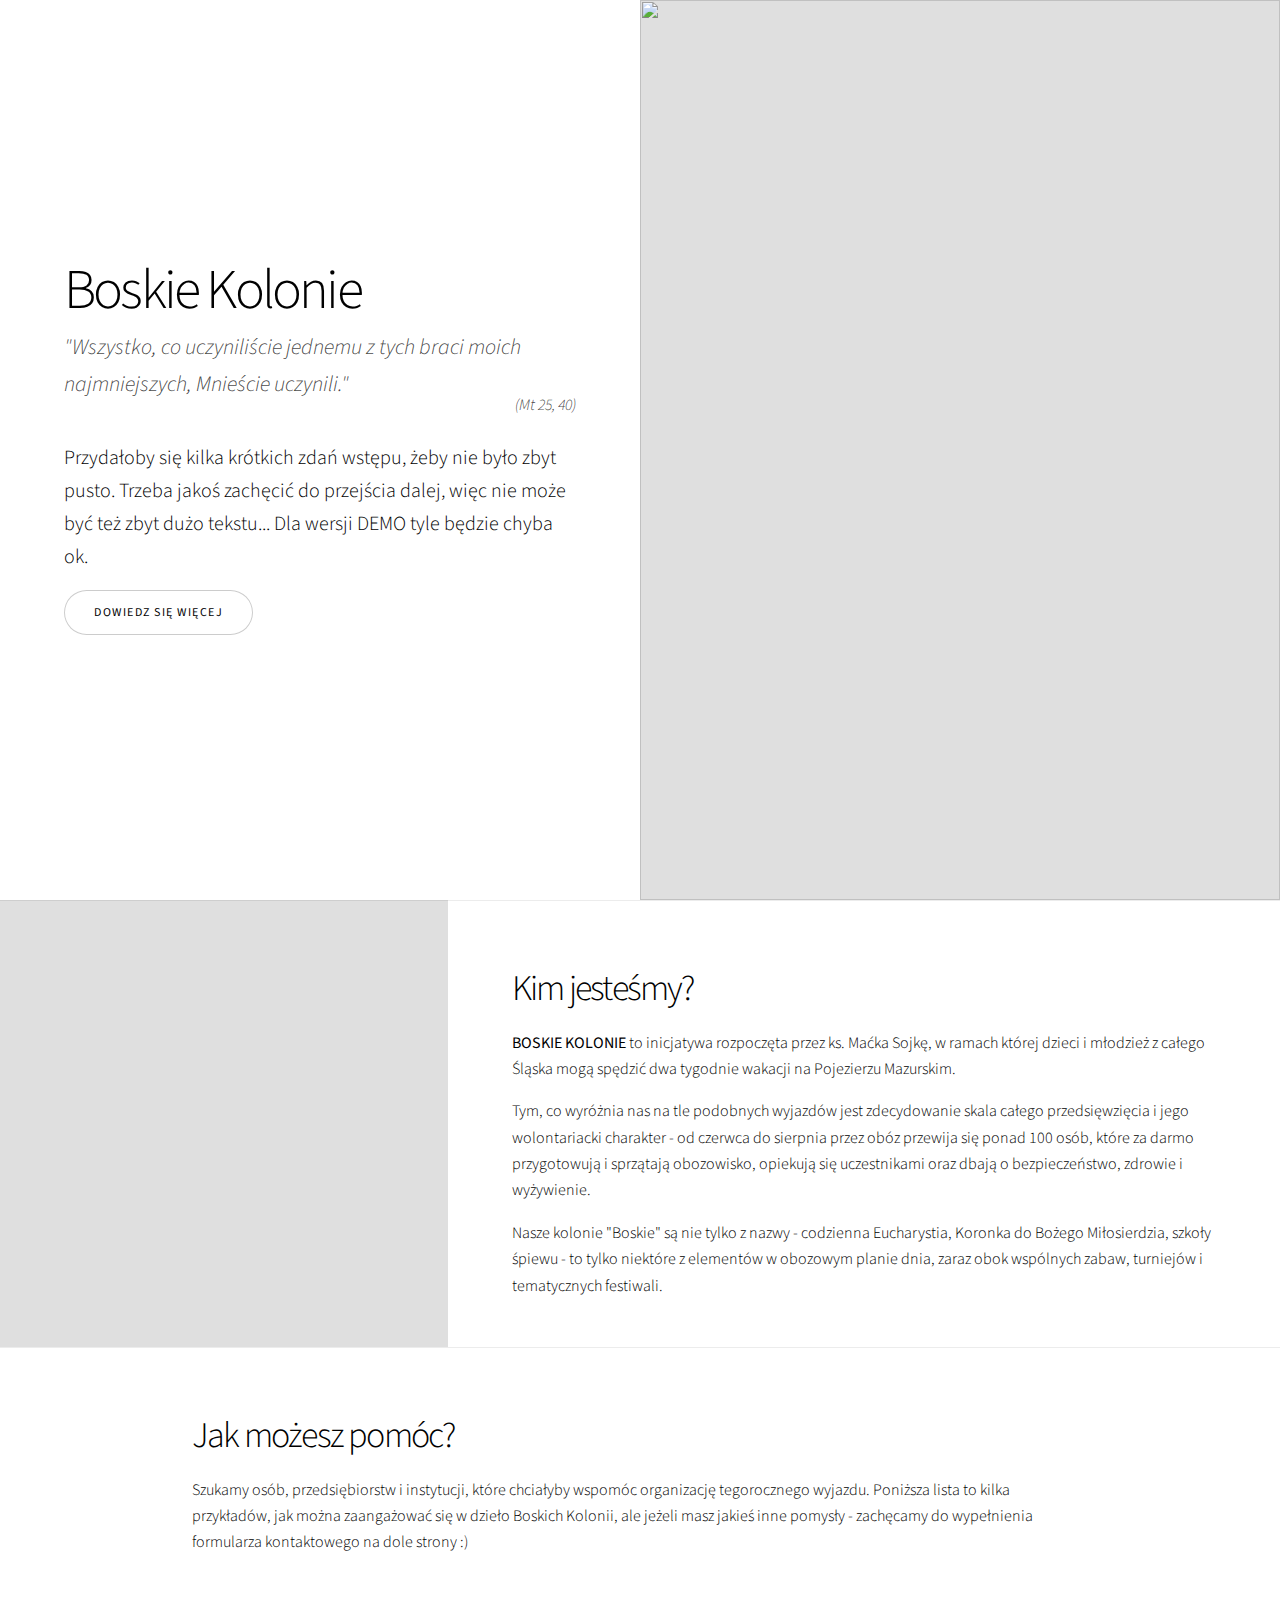
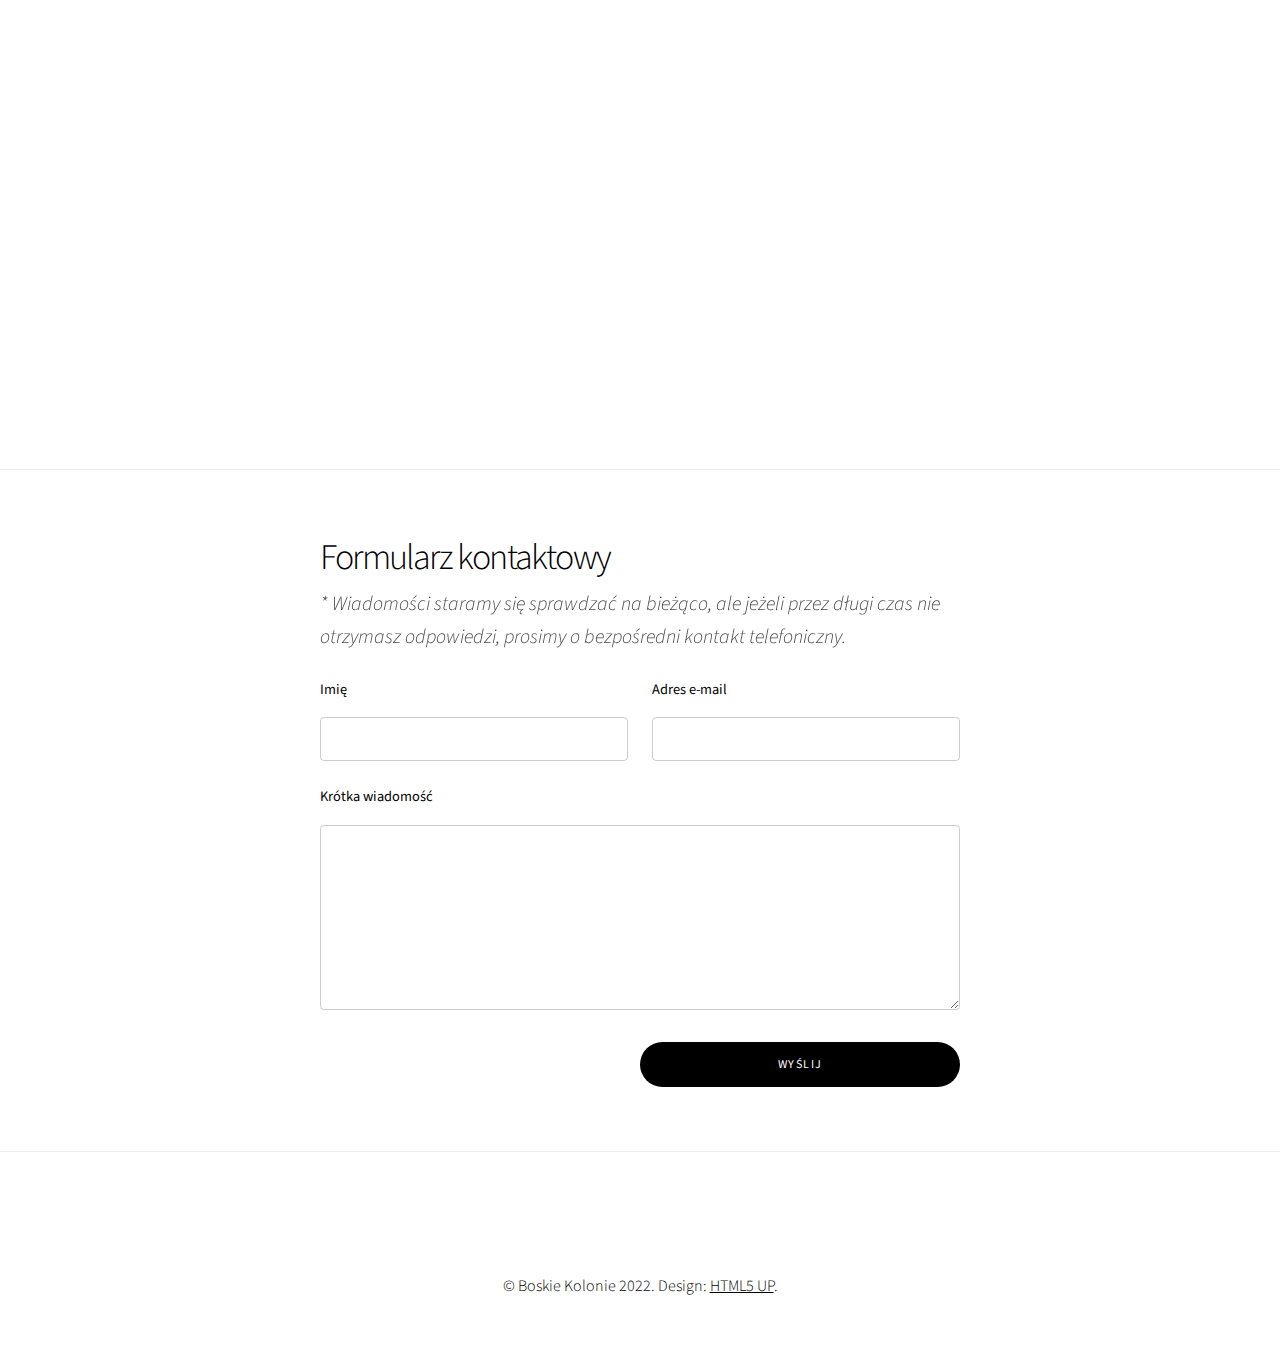
==== index.html @ 28cc8787 "initial commit" ====
<!DOCTYPE HTML>
<!--
	Story by HTML5 UP
	html5up.net | @ajlkn
	Free for personal and commercial use under the CCA 3.0 license (html5up.net/license)
-->
<html>

<head>
	<title>Boskie Kolonie</title>
	<meta charset="utf-8" />
	<meta name="viewport" content="width=device-width, initial-scale=1, user-scalable=no" />
	<link rel="stylesheet" href="assets/css/main.css" />
	<noscript>
		<link rel="stylesheet" href="assets/css/noscript.css" />
	</noscript>
	<script src="https://kit.fontawesome.com/cd68c0956b.js" crossorigin="anonymous"></script>
</head>

<body class="is-preload">

	<!-- Wrapper -->
	<div id="wrapper" class="divided">

		<!-- One -->
		<section
			class="banner style1 orient-left content-align-left image-position-center fullscreen onload-image-fade-in onload-content-fade-right">
			<div class="content">
				<header>
					<h1>Boskie Kolonie</h1>
					<p style="margin-bottom: 0;">"Wszystko, co uczyniliście jednemu z tych braci moich najmniejszych,
						Mnieście uczynili." <br /></p>
					<p style="text-align: right;">(Mt 25, 40)</p>
				</header>
				<p class="major">Przydałoby się kilka krótkich zdań wstępu, żeby nie
					było zbyt pusto. Trzeba jakoś zachęcić do przejścia dalej, więc nie może być też zbyt dużo tekstu...
					Dla wersji DEMO tyle będzie chyba ok.</p>
				<ul class="actions stacked">
					<li><a href="#first" class="button big wide smooth-scroll-middle">Dowiedz się więcej</a></li>
				</ul>
			</div>
			<div class="image">
				<img src="images/raw/DSC_0572.JPG" alt="" />
			</div>
		</section>

		<!-- Two -->
		<section class="spotlight style1 orient-right content-align-left image-position-center onscroll-image-fade-in"
			id="first">
			<div class="content">
				<h2>Kim jesteśmy?</h2>
				<p><b>BOSKIE KOLONIE</b> to inicjatywa rozpoczęta przez ks. Maćka Sojkę,
					w ramach której dzieci i młodzież z całego Śląska mogą spędzić dwa tygodnie wakacji
					na Pojezierzu Mazurskim.</p>
				<p>Tym, co wyróżnia nas na tle podobnych wyjazdów jest zdecydowanie skala całego przedsięwzięcia
					i jego wolontariacki charakter - od czerwca do sierpnia przez obóz przewija się ponad 100
					osób, które za darmo przygotowują i sprzątają obozowisko, opiekują się uczestnikami oraz
					dbają o bezpieczeństwo, zdrowie i wyżywienie.</p>
				<p>Nasze kolonie "Boskie" są nie tylko z nazwy - codzienna Eucharystia, Koronka do Bożego
					Miłosierdzia, szkoły śpiewu - to tylko niektóre z elementów w obozowym planie dnia, zaraz
					obok wspólnych zabaw, turniejów i tematycznych festiwali.</p>
			</div>
			<div class="image">
				<img src="images/raw/DSC_0967.JPG" alt="" />
			</div>
		</section>

		<!-- Six -->
		<section class="wrapper style1 align-left">
			<div class="inner">
				<h2>Jak możesz pomóc?</h2>
				<p>Szukamy osób, przedsiębiorstw i instytucji, które chciałyby wspomóc organizację tegorocznego
					wyjazdu. Poniższa lista to kilka przykładów, jak można zaangażować się w dzieło Boskich
					Kolonii, ale jeżeli masz jakieś inne pomysły - zachęcamy do wypełnienia formularza
					kontaktowego na dole strony :)</p>
				<div class="items style3 medium onscroll-fade-in align-center">
					<section>
						<span class="icon solid style2 major solid fa-users"></span>
						<a href="./kadra.html">
							<h3>Opieka nad grupą</h3>
						</a>
						<p>Osoby z uprawnieniami wychowawcy kolonijnego i wolontariusze do pomocy.</p>
					</section>
					<section>
						<span class="icon solid style2 major fa-person-swimming"></span>
						<h3>Kadra wodna</h3>
						<p>Ratownicy wodni i osoby z patentem sternika.</p>
					</section>
					<section>
						<span class="icon solid style2 major fa-faucet"></span>
						<h3>Przygotowanie obozu</h3>
						<p>Rozbijanie i zwijanie obozowiska, pomoc podczas trwania turnusu (opał, naprawy instalacji,
							technikalia)</p>
					</section>
					<section>
						<span class="icon solid style2 major fa-handshake-angle"></span>
						<h3>Sponsorzy</h3>
						<p>Transport, wyżywienie, odzież, materace, łóżka polowe, sprzęt sportowy i medyczny, gry
							planszowe.</p>
					</section>
					<section>
						<span class="icon solid style2 major fa-cross"></span>
						<h3>Wsparcie modlitewne</h3>
						<p>Boskie Kolonie nie mogłyby się udać bez wsparcia tych, którzy życzą nam dobrze. Dziękujemy za pamięć w modlitwie :)
						</p>
					</section>
				</div>
			</div>
		</section>

		<!-- Five -->
		<section class="wrapper style1 align-left">
			<!-- Gallery -->
			<div class="gallery lightbox style2 small onscroll-fade-in">
				<article>
					<a href="images/gallery/fulls/02.jpg" class="image">
						<img src="images/gallery/thumbs/02.jpg" alt="" />
					</a>
					<div class="caption">
						<h3>Feugiat Lorem</h3>
						<p>Lorem ipsum dolor amet, consectetur magna etiam elit. Etiam sed ultrices.</p>
					</div>
				</article>
				<article>
					<a href="images/gallery/fulls/03.jpg" class="image">
						<img src="images/gallery/thumbs/03.jpg" alt="" />
					</a>
					<div class="caption">
						<h3>Magna Amet</h3>
						<p>Lorem ipsum dolor amet, consectetur magna etiam elit. Etiam sed ultrices.</p>
					</div>
				</article>
				<article>
					<a href="images/gallery/fulls/04.jpg" class="image">
						<img src="images/gallery/thumbs/04.jpg" alt="" />
					</a>
					<div class="caption">
						<h3>Sed Tempus</h3>
						<p>Lorem ipsum dolor amet, consectetur magna etiam elit. Etiam sed ultrices.</p>
					</div>
				</article>
				<article>
					<a href="images/gallery/fulls/05.jpg" class="image">
						<img src="images/gallery/thumbs/05.jpg" alt="" />
					</a>
					<div class="caption">
						<h3>Ultrices Magna</h3>
						<p>Lorem ipsum dolor amet, consectetur magna etiam elit. Etiam sed ultrices.</p>
					</div>
				</article>
				<article>
					<a href="images/gallery/fulls/06.jpg" class="image">
						<img src="images/gallery/thumbs/06.jpg" alt="" />
					</a>
					<div class="caption">
						<h3>Sed Tempus</h3>
						<p>Lorem ipsum dolor amet, consectetur magna etiam elit. Etiam sed ultrices.</p>
					</div>
				</article>
				<article>
					<a href="images/gallery/fulls/07.jpg" class="image">
						<img src="images/gallery/thumbs/07.jpg" alt="" />
					</a>
					<div class="caption">
						<h3>Ipsum Lorem</h3>
						<p>Lorem ipsum dolor amet, consectetur magna etiam elit. Etiam sed ultrices.</p>
					</div>
				</article>
				<article>
					<a href="images/gallery/fulls/08.jpg" class="image">
						<img src="images/gallery/thumbs/08.jpg" alt="" />
					</a>
					<div class="caption">
						<h3>Magna Risus</h3>
						<p>Lorem ipsum dolor amet, consectetur magna etiam elit. Etiam sed ultrices.</p>
					</div>
				</article>
			</div>

		</section>

		<!-- Seven -->
		<section class="wrapper style1 align-left">
			<div class="inner medium">
				<header>
				<h2>Formularz kontaktowy</h2>
				<p>* Wiadomości staramy się sprawdzać na bieżąco, ale jeżeli przez długi czas nie otrzymasz odpowiedzi, prosimy o bezpośredni kontakt telefoniczny.</p>
			</header>
				<form method="post" action="#">
					<div class="fields">
						<div class="field half">
							<label for="name">Imię</label>
							<input type="text" name="name" id="name" value="" />
						</div>
						<div class="field half">
							<label for="email">Adres e-mail</label>
							<input type="email" name="email" id="email" value="" />
						</div>
						<div class="field">
							<label for="message">Krótka wiadomość</label>
							<textarea name="message" id="message" rows="6"></textarea>
						</div>
					</div>
					<ul class="actions stacked align-right">
						<li><input class="button primary fit" type="submit" name="submit" id="submit" value="Wyślij" /></li>
					</ul>
				</form>

			</div>
		</section>

		<!-- Footer -->
		<footer class="wrapper style1 align-center">
			<div class="inner">
				<ul class="icons">
					<li><a href="#" class="icon brands style2 fa-twitter"><span class="label">Twitter</span></a></li>
					<li><a href="#" class="icon brands style2 fa-facebook-f"><span class="label">Facebook</span></a>
					</li>
					<li><a href="#" class="icon brands style2 fa-instagram"><span class="label">Instagram</span></a>
					</li>
					<li><a href="#" class="icon brands style2 fa-linkedin-in"><span class="label">LinkedIn</span></a>
					</li>
					<li><a href="#" class="icon style2 fa-envelope"><span class="label">Email</span></a></li>
				</ul>
				<p>&copy; Boskie Kolonie 2022. Design: <a href="https://html5up.net">HTML5 UP</a>.</p>
			</div>
		</footer>

	</div>

	<!-- Scripts -->
	<script src="assets/js/jquery.min.js"></script>
	<script src="assets/js/jquery.scrollex.min.js"></script>
	<script src="assets/js/jquery.scrolly.min.js"></script>
	<script src="assets/js/browser.min.js"></script>
	<script src="assets/js/breakpoints.min.js"></script>
	<script src="assets/js/util.js"></script>
	<script src="assets/js/main.js"></script>

</body>

</html>
---- assets/css/main.css ----
@import url("https://fonts.googleapis.com/css?family=Source+Sans+Pro:300,300i,400,400i");

/*
	Story by HTML5 UP
	html5up.net | @ajlkn
	Free for personal and commercial use under the CCA 3.0 license (html5up.net/license)
*/

html, body, div, span, applet, object,
iframe, h1, h2, h3, h4, h5, h6, p, blockquote,
pre, a, abbr, acronym, address, big, cite,
code, del, dfn, em, img, ins, kbd, q, s, samp,
small, strike, strong, sub, sup, tt, var, b,
u, i, center, dl, dt, dd, ol, ul, li, fieldset,
form, label, legend, table, caption, tbody,
tfoot, thead, tr, th, td, article, aside,
canvas, details, embed, figure, figcaption,
footer, header, hgroup, menu, nav, output, ruby,
section, summary, time, mark, audio, video {
	margin: 0;
	padding: 0;
	border: 0;
	font-size: 100%;
	font: inherit;
	vertical-align: baseline;}

article, aside, details, figcaption, figure,
footer, header, hgroup, menu, nav, section {
	display: block;}

body {
	line-height: 1;
}

ol, ul {
	list-style: none;
}

blockquote, q {
	quotes: none;
}

	blockquote:before, blockquote:after, q:before, q:after {
		content: '';
		content: none;
	}

table {
	border-collapse: collapse;
	border-spacing: 0;
}

body {
	-webkit-text-size-adjust: none;
}

mark {
	background-color: transparent;
	color: inherit;
}

input::-moz-focus-inner {
	border: 0;
	padding: 0;
}

input, select, textarea {
	-moz-appearance: none;
	-webkit-appearance: none;
	-ms-appearance: none;
	appearance: none;
}

/* Basic */

	@-ms-viewport {
		width: device-width;
	}

	body {
		-ms-overflow-style: scrollbar;
	}

	@media screen and (max-width: 480px) {

		html, body {
			min-width: 320px;
		}

	}

	html {
		box-sizing: border-box;
	}

	*, *:before, *:after {
		box-sizing: inherit;
	}

	body {
		background: #ffffff;
	}

		body.is-preload *, body.is-preload *:before, body.is-preload *:after {
			-moz-animation: none !important;
			-webkit-animation: none !important;
			-ms-animation: none !important;
			animation: none !important;
			-moz-transition: none !important;
			-webkit-transition: none !important;
			-ms-transition: none !important;
			transition: none !important;
		}

/* Type */

	html {
		font-size: 18pt;
	}

		@media screen and (max-width: 1680px) {

			html {
				font-size: 14pt;
			}

		}

		@media screen and (max-width: 1280px) {

			html {
				font-size: 12pt;
			}

		}

		@media screen and (max-width: 736px) {

			html {
				font-size: 11pt;
			}

		}

		@media screen and (max-width: 360px) {

			html {
				font-size: 10pt;
			}

		}

	body {
		background-color: #ffffff;
		color: #000000;
	}

	body, input, select, textarea {
		font-family: "Source Sans Pro", Helvetica, sans-serif;
		font-size: 1rem;
		font-weight: 300;
		line-height: 1.65;
	}

	a {
		-moz-transition: color 0.2s ease-in-out;
		-webkit-transition: color 0.2s ease-in-out;
		-ms-transition: color 0.2s ease-in-out;
		transition: color 0.2s ease-in-out;
		text-decoration: underline;
	}

		a:hover {
			text-decoration: none;
		}

	strong, b {
		font-weight: 400;
	}

	em, i {
		font-style: italic;
	}

	p {
		margin: 0 0 1rem 0;
	}

		p.major {
			font-size: 1.25rem;
		}

	h1, h2, h3, h4, h5, h6 {
		font-weight: 300;
		line-height: 1.375;
		letter-spacing: -0.05em;
		margin: 0 0 1rem 0;
	}

		h1 a, h2 a, h3 a, h4 a, h5 a, h6 a {
			color: inherit;
			text-decoration: none;
		}

	h1 {
		font-size: 3.5rem;
		line-height: 1.2;
	}

	h2 {
		font-size: 2.25rem;
	}

	h3 {
		font-size: 1.5rem;
	}

	h4 {
		font-size: 1.1rem;
	}

	h5 {
		font-size: 0.9rem;
	}

	h6 {
		font-size: 0.7rem;
	}

	sub {
		font-size: 0.8rem;
		position: relative;
		top: 0.5rem;
	}

	sup {
		font-size: 0.8rem;
		position: relative;
		top: -0.5rem;
	}

	blockquote {
		border-left: solid 4px;
		font-style: italic;
		margin: 0 0 2rem 0;
		padding: 0.5rem 0 0.5rem 2rem;
	}

	code {
		border-radius: 4px;
		font-family: "Courier New", monospace;
		font-size: 0.9em;
		margin: 0 0.25rem;
		padding: 0.25rem 0.325rem;
	}

	pre {
		-webkit-overflow-scrolling: touch;
		font-family: "Courier New", monospace;
		font-size: 0.9em;
		margin: 0 0 2rem 0;
	}

		pre code {
			display: block;
			line-height: 1.5;
			padding: 0.75rem 1rem;
			overflow-x: auto;
		}

	hr {
		border: 0;
		border-bottom: solid 1px;
		margin: 2.5rem 0;
	}

		hr.major {
			margin: 3.5rem 0;
		}

	.align-left {
		text-align: left;
	}

	.align-center {
		text-align: center;
	}

	.align-right {
		text-align: right;
	}

	@media screen and (max-width: 736px) {

		p.major {
			font-size: 1.1rem;
		}

		h1 {
			font-size: 2.5rem;
		}

		h2 {
			font-size: 2rem;
		}

		h3 {
			font-size: 1.25rem;
		}

		h4 {
			font-size: 1rem;
		}

	}

	input, select, textarea {
		color: #000000;
	}

	a {
		color: #000000;
	}

		a:hover {
			color: #47D3E5;
		}

	strong, b {
		color: #000000;
	}

	h1, h2, h3, h4, h5, h6 {
		color: #000000;
	}

	blockquote {
		border-left-color: rgba(0, 0, 0, 0.2);
	}

	code {
		background: rgba(0, 0, 0, 0.05);
		border-color: rgba(0, 0, 0, 0.2);
	}

	hr {
		border-bottom-color: rgba(0, 0, 0, 0.2);
	}

/* Row */

	.row {
		display: flex;
		flex-wrap: wrap;
		box-sizing: border-box;
		align-items: stretch;
	}

		.row > * {
			box-sizing: border-box;
		}

		.row.gtr-uniform > * > :last-child {
			margin-bottom: 0;
		}

		.row.aln-left {
			justify-content: flex-start;
		}

		.row.aln-center {
			justify-content: center;
		}

		.row.aln-right {
			justify-content: flex-end;
		}

		.row.aln-top {
			align-items: flex-start;
		}

		.row.aln-middle {
			align-items: center;
		}

		.row.aln-bottom {
			align-items: flex-end;
		}

		.row > .imp {
			order: -1;
		}

		.row > .col-1 {
			width: 8.33333%;
		}

		.row > .off-1 {
			margin-left: 8.33333%;
		}

		.row > .col-2 {
			width: 16.66667%;
		}

		.row > .off-2 {
			margin-left: 16.66667%;
		}

		.row > .col-3 {
			width: 25%;
		}

		.row > .off-3 {
			margin-left: 25%;
		}

		.row > .col-4 {
			width: 33.33333%;
		}

		.row > .off-4 {
			margin-left: 33.33333%;
		}

		.row > .col-5 {
			width: 41.66667%;
		}

		.row > .off-5 {
			margin-left: 41.66667%;
		}

		.row > .col-6 {
			width: 50%;
		}

		.row > .off-6 {
			margin-left: 50%;
		}

		.row > .col-7 {
			width: 58.33333%;
		}

		.row > .off-7 {
			margin-left: 58.33333%;
		}

		.row > .col-8 {
			width: 66.66667%;
		}

		.row > .off-8 {
			margin-left: 66.66667%;
		}

		.row > .col-9 {
			width: 75%;
		}

		.row > .off-9 {
			margin-left: 75%;
		}

		.row > .col-10 {
			width: 83.33333%;
		}

		.row > .off-10 {
			margin-left: 83.33333%;
		}

		.row > .col-11 {
			width: 91.66667%;
		}

		.row > .off-11 {
			margin-left: 91.66667%;
		}

		.row > .col-12 {
			width: 100%;
		}

		.row > .off-12 {
			margin-left: 100%;
		}

		.row.gtr-0 {
			margin-top: 0;
			margin-left: 0rem;
		}

			.row.gtr-0 > * {
				padding: 0 0 0 0rem;
			}

			.row.gtr-0.gtr-uniform {
				margin-top: 0rem;
			}

				.row.gtr-0.gtr-uniform > * {
					padding-top: 0rem;
				}

		.row.gtr-25 {
			margin-top: 0;
			margin-left: -0.5rem;
		}

			.row.gtr-25 > * {
				padding: 0 0 0 0.5rem;
			}

			.row.gtr-25.gtr-uniform {
				margin-top: -0.5rem;
			}

				.row.gtr-25.gtr-uniform > * {
					padding-top: 0.5rem;
				}

		.row.gtr-50 {
			margin-top: 0;
			margin-left: -1rem;
		}

			.row.gtr-50 > * {
				padding: 0 0 0 1rem;
			}

			.row.gtr-50.gtr-uniform {
				margin-top: -1rem;
			}

				.row.gtr-50.gtr-uniform > * {
					padding-top: 1rem;
				}

		.row {
			margin-top: 0;
			margin-left: -2rem;
		}

			.row > * {
				padding: 0 0 0 2rem;
			}

			.row.gtr-uniform {
				margin-top: -2rem;
			}

				.row.gtr-uniform > * {
					padding-top: 2rem;
				}

		.row.gtr-150 {
			margin-top: 0;
			margin-left: -3rem;
		}

			.row.gtr-150 > * {
				padding: 0 0 0 3rem;
			}

			.row.gtr-150.gtr-uniform {
				margin-top: -3rem;
			}

				.row.gtr-150.gtr-uniform > * {
					padding-top: 3rem;
				}

		.row.gtr-200 {
			margin-top: 0;
			margin-left: -4rem;
		}

			.row.gtr-200 > * {
				padding: 0 0 0 4rem;
			}

			.row.gtr-200.gtr-uniform {
				margin-top: -4rem;
			}

				.row.gtr-200.gtr-uniform > * {
					padding-top: 4rem;
				}

		@media screen and (max-width: 1680px) {

			.row {
				display: flex;
				flex-wrap: wrap;
				box-sizing: border-box;
				align-items: stretch;
			}

				.row > * {
					box-sizing: border-box;
				}

				.row.gtr-uniform > * > :last-child {
					margin-bottom: 0;
				}

				.row.aln-left {
					justify-content: flex-start;
				}

				.row.aln-center {
					justify-content: center;
				}

				.row.aln-right {
					justify-content: flex-end;
				}

				.row.aln-top {
					align-items: flex-start;
				}

				.row.aln-middle {
					align-items: center;
				}

				.row.aln-bottom {
					align-items: flex-end;
				}

				.row > .imp-xlarge {
					order: -1;
				}

				.row > .col-1-xlarge {
					width: 8.33333%;
				}

				.row > .off-1-xlarge {
					margin-left: 8.33333%;
				}

				.row > .col-2-xlarge {
					width: 16.66667%;
				}

				.row > .off-2-xlarge {
					margin-left: 16.66667%;
				}

				.row > .col-3-xlarge {
					width: 25%;
				}

				.row > .off-3-xlarge {
					margin-left: 25%;
				}

				.row > .col-4-xlarge {
					width: 33.33333%;
				}

				.row > .off-4-xlarge {
					margin-left: 33.33333%;
				}

				.row > .col-5-xlarge {
					width: 41.66667%;
				}

				.row > .off-5-xlarge {
					margin-left: 41.66667%;
				}

				.row > .col-6-xlarge {
					width: 50%;
				}

				.row > .off-6-xlarge {
					margin-left: 50%;
				}

				.row > .col-7-xlarge {
					width: 58.33333%;
				}

				.row > .off-7-xlarge {
					margin-left: 58.33333%;
				}

				.row > .col-8-xlarge {
					width: 66.66667%;
				}

				.row > .off-8-xlarge {
					margin-left: 66.66667%;
				}

				.row > .col-9-xlarge {
					width: 75%;
				}

				.row > .off-9-xlarge {
					margin-left: 75%;
				}

				.row > .col-10-xlarge {
					width: 83.33333%;
				}

				.row > .off-10-xlarge {
					margin-left: 83.33333%;
				}

				.row > .col-11-xlarge {
					width: 91.66667%;
				}

				.row > .off-11-xlarge {
					margin-left: 91.66667%;
				}

				.row > .col-12-xlarge {
					width: 100%;
				}

				.row > .off-12-xlarge {
					margin-left: 100%;
				}

				.row.gtr-0 {
					margin-top: 0;
					margin-left: 0rem;
				}

					.row.gtr-0 > * {
						padding: 0 0 0 0rem;
					}

					.row.gtr-0.gtr-uniform {
						margin-top: 0rem;
					}

						.row.gtr-0.gtr-uniform > * {
							padding-top: 0rem;
						}

				.row.gtr-25 {
					margin-top: 0;
					margin-left: -0.5rem;
				}

					.row.gtr-25 > * {
						padding: 0 0 0 0.5rem;
					}

					.row.gtr-25.gtr-uniform {
						margin-top: -0.5rem;
					}

						.row.gtr-25.gtr-uniform > * {
							padding-top: 0.5rem;
						}

				.row.gtr-50 {
					margin-top: 0;
					margin-left: -1rem;
				}

					.row.gtr-50 > * {
						padding: 0 0 0 1rem;
					}

					.row.gtr-50.gtr-uniform {
						margin-top: -1rem;
					}

						.row.gtr-50.gtr-uniform > * {
							padding-top: 1rem;
						}

				.row {
					margin-top: 0;
					margin-left: -2rem;
				}

					.row > * {
						padding: 0 0 0 2rem;
					}

					.row.gtr-uniform {
						margin-top: -2rem;
					}

						.row.gtr-uniform > * {
							padding-top: 2rem;
						}

				.row.gtr-150 {
					margin-top: 0;
					margin-left: -3rem;
				}

					.row.gtr-150 > * {
						padding: 0 0 0 3rem;
					}

					.row.gtr-150.gtr-uniform {
						margin-top: -3rem;
					}

						.row.gtr-150.gtr-uniform > * {
							padding-top: 3rem;
						}

				.row.gtr-200 {
					margin-top: 0;
					margin-left: -4rem;
				}

					.row.gtr-200 > * {
						padding: 0 0 0 4rem;
					}

					.row.gtr-200.gtr-uniform {
						margin-top: -4rem;
					}

						.row.gtr-200.gtr-uniform > * {
							padding-top: 4rem;
						}

		}

		@media screen and (max-width: 1280px) {

			.row {
				display: flex;
				flex-wrap: wrap;
				box-sizing: border-box;
				align-items: stretch;
			}

				.row > * {
					box-sizing: border-box;
				}

				.row.gtr-uniform > * > :last-child {
					margin-bottom: 0;
				}

				.row.aln-left {
					justify-content: flex-start;
				}

				.row.aln-center {
					justify-content: center;
				}

				.row.aln-right {
					justify-content: flex-end;
				}

				.row.aln-top {
					align-items: flex-start;
				}

				.row.aln-middle {
					align-items: center;
				}

				.row.aln-bottom {
					align-items: flex-end;
				}

				.row > .imp-large {
					order: -1;
				}

				.row > .col-1-large {
					width: 8.33333%;
				}

				.row > .off-1-large {
					margin-left: 8.33333%;
				}

				.row > .col-2-large {
					width: 16.66667%;
				}

				.row > .off-2-large {
					margin-left: 16.66667%;
				}

				.row > .col-3-large {
					width: 25%;
				}

				.row > .off-3-large {
					margin-left: 25%;
				}

				.row > .col-4-large {
					width: 33.33333%;
				}

				.row > .off-4-large {
					margin-left: 33.33333%;
				}

				.row > .col-5-large {
					width: 41.66667%;
				}

				.row > .off-5-large {
					margin-left: 41.66667%;
				}

				.row > .col-6-large {
					width: 50%;
				}

				.row > .off-6-large {
					margin-left: 50%;
				}

				.row > .col-7-large {
					width: 58.33333%;
				}

				.row > .off-7-large {
					margin-left: 58.33333%;
				}

				.row > .col-8-large {
					width: 66.66667%;
				}

				.row > .off-8-large {
					margin-left: 66.66667%;
				}

				.row > .col-9-large {
					width: 75%;
				}

				.row > .off-9-large {
					margin-left: 75%;
				}

				.row > .col-10-large {
					width: 83.33333%;
				}

				.row > .off-10-large {
					margin-left: 83.33333%;
				}

				.row > .col-11-large {
					width: 91.66667%;
				}

				.row > .off-11-large {
					margin-left: 91.66667%;
				}

				.row > .col-12-large {
					width: 100%;
				}

				.row > .off-12-large {
					margin-left: 100%;
				}

				.row.gtr-0 {
					margin-top: 0;
					margin-left: 0rem;
				}

					.row.gtr-0 > * {
						padding: 0 0 0 0rem;
					}

					.row.gtr-0.gtr-uniform {
						margin-top: 0rem;
					}

						.row.gtr-0.gtr-uniform > * {
							padding-top: 0rem;
						}

				.row.gtr-25 {
					margin-top: 0;
					margin-left: -0.5rem;
				}

					.row.gtr-25 > * {
						padding: 0 0 0 0.5rem;
					}

					.row.gtr-25.gtr-uniform {
						margin-top: -0.5rem;
					}

						.row.gtr-25.gtr-uniform > * {
							padding-top: 0.5rem;
						}

				.row.gtr-50 {
					margin-top: 0;
					margin-left: -1rem;
				}

					.row.gtr-50 > * {
						padding: 0 0 0 1rem;
					}

					.row.gtr-50.gtr-uniform {
						margin-top: -1rem;
					}

						.row.gtr-50.gtr-uniform > * {
							padding-top: 1rem;
						}

				.row {
					margin-top: 0;
					margin-left: -2rem;
				}

					.row > * {
						padding: 0 0 0 2rem;
					}

					.row.gtr-uniform {
						margin-top: -2rem;
					}

						.row.gtr-uniform > * {
							padding-top: 2rem;
						}

				.row.gtr-150 {
					margin-top: 0;
					margin-left: -3rem;
				}

					.row.gtr-150 > * {
						padding: 0 0 0 3rem;
					}

					.row.gtr-150.gtr-uniform {
						margin-top: -3rem;
					}

						.row.gtr-150.gtr-uniform > * {
							padding-top: 3rem;
						}

				.row.gtr-200 {
					margin-top: 0;
					margin-left: -4rem;
				}

					.row.gtr-200 > * {
						padding: 0 0 0 4rem;
					}

					.row.gtr-200.gtr-uniform {
						margin-top: -4rem;
					}

						.row.gtr-200.gtr-uniform > * {
							padding-top: 4rem;
						}

		}

		@media screen and (max-width: 980px) {

			.row {
				display: flex;
				flex-wrap: wrap;
				box-sizing: border-box;
				align-items: stretch;
			}

				.row > * {
					box-sizing: border-box;
				}

				.row.gtr-uniform > * > :last-child {
					margin-bottom: 0;
				}

				.row.aln-left {
					justify-content: flex-start;
				}

				.row.aln-center {
					justify-content: center;
				}

				.row.aln-right {
					justify-content: flex-end;
				}

				.row.aln-top {
					align-items: flex-start;
				}

				.row.aln-middle {
					align-items: center;
				}

				.row.aln-bottom {
					align-items: flex-end;
				}

				.row > .imp-medium {
					order: -1;
				}

				.row > .col-1-medium {
					width: 8.33333%;
				}

				.row > .off-1-medium {
					margin-left: 8.33333%;
				}

				.row > .col-2-medium {
					width: 16.66667%;
				}

				.row > .off-2-medium {
					margin-left: 16.66667%;
				}

				.row > .col-3-medium {
					width: 25%;
				}

				.row > .off-3-medium {
					margin-left: 25%;
				}

				.row > .col-4-medium {
					width: 33.33333%;
				}

				.row > .off-4-medium {
					margin-left: 33.33333%;
				}

				.row > .col-5-medium {
					width: 41.66667%;
				}

				.row > .off-5-medium {
					margin-left: 41.66667%;
				}

				.row > .col-6-medium {
					width: 50%;
				}

				.row > .off-6-medium {
					margin-left: 50%;
				}

				.row > .col-7-medium {
					width: 58.33333%;
				}

				.row > .off-7-medium {
					margin-left: 58.33333%;
				}

				.row > .col-8-medium {
					width: 66.66667%;
				}

				.row > .off-8-medium {
					margin-left: 66.66667%;
				}

				.row > .col-9-medium {
					width: 75%;
				}

				.row > .off-9-medium {
					margin-left: 75%;
				}

				.row > .col-10-medium {
					width: 83.33333%;
				}

				.row > .off-10-medium {
					margin-left: 83.33333%;
				}

				.row > .col-11-medium {
					width: 91.66667%;
				}

				.row > .off-11-medium {
					margin-left: 91.66667%;
				}

				.row > .col-12-medium {
					width: 100%;
				}

				.row > .off-12-medium {
					margin-left: 100%;
				}

				.row.gtr-0 {
					margin-top: 0;
					margin-left: 0rem;
				}

					.row.gtr-0 > * {
						padding: 0 0 0 0rem;
					}

					.row.gtr-0.gtr-uniform {
						margin-top: 0rem;
					}

						.row.gtr-0.gtr-uniform > * {
							padding-top: 0rem;
						}

				.row.gtr-25 {
					margin-top: 0;
					margin-left: -0.5rem;
				}

					.row.gtr-25 > * {
						padding: 0 0 0 0.5rem;
					}

					.row.gtr-25.gtr-uniform {
						margin-top: -0.5rem;
					}

						.row.gtr-25.gtr-uniform > * {
							padding-top: 0.5rem;
						}

				.row.gtr-50 {
					margin-top: 0;
					margin-left: -1rem;
				}

					.row.gtr-50 > * {
						padding: 0 0 0 1rem;
					}

					.row.gtr-50.gtr-uniform {
						margin-top: -1rem;
					}

						.row.gtr-50.gtr-uniform > * {
							padding-top: 1rem;
						}

				.row {
					margin-top: 0;
					margin-left: -2rem;
				}

					.row > * {
						padding: 0 0 0 2rem;
					}

					.row.gtr-uniform {
						margin-top: -2rem;
					}

						.row.gtr-uniform > * {
							padding-top: 2rem;
						}

				.row.gtr-150 {
					margin-top: 0;
					margin-left: -3rem;
				}

					.row.gtr-150 > * {
						padding: 0 0 0 3rem;
					}

					.row.gtr-150.gtr-uniform {
						margin-top: -3rem;
					}

						.row.gtr-150.gtr-uniform > * {
							padding-top: 3rem;
						}

				.row.gtr-200 {
					margin-top: 0;
					margin-left: -4rem;
				}

					.row.gtr-200 > * {
						padding: 0 0 0 4rem;
					}

					.row.gtr-200.gtr-uniform {
						margin-top: -4rem;
					}

						.row.gtr-200.gtr-uniform > * {
							padding-top: 4rem;
						}

		}

		@media screen and (max-width: 736px) {

			.row {
				display: flex;
				flex-wrap: wrap;
				box-sizing: border-box;
				align-items: stretch;
			}

				.row > * {
					box-sizing: border-box;
				}

				.row.gtr-uniform > * > :last-child {
					margin-bottom: 0;
				}

				.row.aln-left {
					justify-content: flex-start;
				}

				.row.aln-center {
					justify-content: center;
				}

				.row.aln-right {
					justify-content: flex-end;
				}

				.row.aln-top {
					align-items: flex-start;
				}

				.row.aln-middle {
					align-items: center;
				}

				.row.aln-bottom {
					align-items: flex-end;
				}

				.row > .imp-small {
					order: -1;
				}

				.row > .col-1-small {
					width: 8.33333%;
				}

				.row > .off-1-small {
					margin-left: 8.33333%;
				}

				.row > .col-2-small {
					width: 16.66667%;
				}

				.row > .off-2-small {
					margin-left: 16.66667%;
				}

				.row > .col-3-small {
					width: 25%;
				}

				.row > .off-3-small {
					margin-left: 25%;
				}

				.row > .col-4-small {
					width: 33.33333%;
				}

				.row > .off-4-small {
					margin-left: 33.33333%;
				}

				.row > .col-5-small {
					width: 41.66667%;
				}

				.row > .off-5-small {
					margin-left: 41.66667%;
				}

				.row > .col-6-small {
					width: 50%;
				}

				.row > .off-6-small {
					margin-left: 50%;
				}

				.row > .col-7-small {
					width: 58.33333%;
				}

				.row > .off-7-small {
					margin-left: 58.33333%;
				}

				.row > .col-8-small {
					width: 66.66667%;
				}

				.row > .off-8-small {
					margin-left: 66.66667%;
				}

				.row > .col-9-small {
					width: 75%;
				}

				.row > .off-9-small {
					margin-left: 75%;
				}

				.row > .col-10-small {
					width: 83.33333%;
				}

				.row > .off-10-small {
					margin-left: 83.33333%;
				}

				.row > .col-11-small {
					width: 91.66667%;
				}

				.row > .off-11-small {
					margin-left: 91.66667%;
				}

				.row > .col-12-small {
					width: 100%;
				}

				.row > .off-12-small {
					margin-left: 100%;
				}

				.row.gtr-0 {
					margin-top: 0;
					margin-left: 0rem;
				}

					.row.gtr-0 > * {
						padding: 0 0 0 0rem;
					}

					.row.gtr-0.gtr-uniform {
						margin-top: 0rem;
					}

						.row.gtr-0.gtr-uniform > * {
							padding-top: 0rem;
						}

				.row.gtr-25 {
					margin-top: 0;
					margin-left: -0.5rem;
				}

					.row.gtr-25 > * {
						padding: 0 0 0 0.5rem;
					}

					.row.gtr-25.gtr-uniform {
						margin-top: -0.5rem;
					}

						.row.gtr-25.gtr-uniform > * {
							padding-top: 0.5rem;
						}

				.row.gtr-50 {
					margin-top: 0;
					margin-left: -1rem;
				}

					.row.gtr-50 > * {
						padding: 0 0 0 1rem;
					}

					.row.gtr-50.gtr-uniform {
						margin-top: -1rem;
					}

						.row.gtr-50.gtr-uniform > * {
							padding-top: 1rem;
						}

				.row {
					margin-top: 0;
					margin-left: -2rem;
				}

					.row > * {
						padding: 0 0 0 2rem;
					}

					.row.gtr-uniform {
						margin-top: -2rem;
					}

						.row.gtr-uniform > * {
							padding-top: 2rem;
						}

				.row.gtr-150 {
					margin-top: 0;
					margin-left: -3rem;
				}

					.row.gtr-150 > * {
						padding: 0 0 0 3rem;
					}

					.row.gtr-150.gtr-uniform {
						margin-top: -3rem;
					}

						.row.gtr-150.gtr-uniform > * {
							padding-top: 3rem;
						}

				.row.gtr-200 {
					margin-top: 0;
					margin-left: -4rem;
				}

					.row.gtr-200 > * {
						padding: 0 0 0 4rem;
					}

					.row.gtr-200.gtr-uniform {
						margin-top: -4rem;
					}

						.row.gtr-200.gtr-uniform > * {
							padding-top: 4rem;
						}

		}

		@media screen and (max-width: 480px) {

			.row {
				display: flex;
				flex-wrap: wrap;
				box-sizing: border-box;
				align-items: stretch;
			}

				.row > * {
					box-sizing: border-box;
				}

				.row.gtr-uniform > * > :last-child {
					margin-bottom: 0;
				}

				.row.aln-left {
					justify-content: flex-start;
				}

				.row.aln-center {
					justify-content: center;
				}

				.row.aln-right {
					justify-content: flex-end;
				}

				.row.aln-top {
					align-items: flex-start;
				}

				.row.aln-middle {
					align-items: center;
				}

				.row.aln-bottom {
					align-items: flex-end;
				}

				.row > .imp-xsmall {
					order: -1;
				}

				.row > .col-1-xsmall {
					width: 8.33333%;
				}

				.row > .off-1-xsmall {
					margin-left: 8.33333%;
				}

				.row > .col-2-xsmall {
					width: 16.66667%;
				}

				.row > .off-2-xsmall {
					margin-left: 16.66667%;
				}

				.row > .col-3-xsmall {
					width: 25%;
				}

				.row > .off-3-xsmall {
					margin-left: 25%;
				}

				.row > .col-4-xsmall {
					width: 33.33333%;
				}

				.row > .off-4-xsmall {
					margin-left: 33.33333%;
				}

				.row > .col-5-xsmall {
					width: 41.66667%;
				}

				.row > .off-5-xsmall {
					margin-left: 41.66667%;
				}

				.row > .col-6-xsmall {
					width: 50%;
				}

				.row > .off-6-xsmall {
					margin-left: 50%;
				}

				.row > .col-7-xsmall {
					width: 58.33333%;
				}

				.row > .off-7-xsmall {
					margin-left: 58.33333%;
				}

				.row > .col-8-xsmall {
					width: 66.66667%;
				}

				.row > .off-8-xsmall {
					margin-left: 66.66667%;
				}

				.row > .col-9-xsmall {
					width: 75%;
				}

				.row > .off-9-xsmall {
					margin-left: 75%;
				}

				.row > .col-10-xsmall {
					width: 83.33333%;
				}

				.row > .off-10-xsmall {
					margin-left: 83.33333%;
				}

				.row > .col-11-xsmall {
					width: 91.66667%;
				}

				.row > .off-11-xsmall {
					margin-left: 91.66667%;
				}

				.row > .col-12-xsmall {
					width: 100%;
				}

				.row > .off-12-xsmall {
					margin-left: 100%;
				}

				.row.gtr-0 {
					margin-top: 0;
					margin-left: 0rem;
				}

					.row.gtr-0 > * {
						padding: 0 0 0 0rem;
					}

					.row.gtr-0.gtr-uniform {
						margin-top: 0rem;
					}

						.row.gtr-0.gtr-uniform > * {
							padding-top: 0rem;
						}

				.row.gtr-25 {
					margin-top: 0;
					margin-left: -0.5rem;
				}

					.row.gtr-25 > * {
						padding: 0 0 0 0.5rem;
					}

					.row.gtr-25.gtr-uniform {
						margin-top: -0.5rem;
					}

						.row.gtr-25.gtr-uniform > * {
							padding-top: 0.5rem;
						}

				.row.gtr-50 {
					margin-top: 0;
					margin-left: -1rem;
				}

					.row.gtr-50 > * {
						padding: 0 0 0 1rem;
					}

					.row.gtr-50.gtr-uniform {
						margin-top: -1rem;
					}

						.row.gtr-50.gtr-uniform > * {
							padding-top: 1rem;
						}

				.row {
					margin-top: 0;
					margin-left: -2rem;
				}

					.row > * {
						padding: 0 0 0 2rem;
					}

					.row.gtr-uniform {
						margin-top: -2rem;
					}

						.row.gtr-uniform > * {
							padding-top: 2rem;
						}

				.row.gtr-150 {
					margin-top: 0;
					margin-left: -3rem;
				}

					.row.gtr-150 > * {
						padding: 0 0 0 3rem;
					}

					.row.gtr-150.gtr-uniform {
						margin-top: -3rem;
					}

						.row.gtr-150.gtr-uniform > * {
							padding-top: 3rem;
						}

				.row.gtr-200 {
					margin-top: 0;
					margin-left: -4rem;
				}

					.row.gtr-200 > * {
						padding: 0 0 0 4rem;
					}

					.row.gtr-200.gtr-uniform {
						margin-top: -4rem;
					}

						.row.gtr-200.gtr-uniform > * {
							padding-top: 4rem;
						}

		}

		@media screen and (max-width: 360px) {

			.row {
				display: flex;
				flex-wrap: wrap;
				box-sizing: border-box;
				align-items: stretch;
			}

				.row > * {
					box-sizing: border-box;
				}

				.row.gtr-uniform > * > :last-child {
					margin-bottom: 0;
				}

				.row.aln-left {
					justify-content: flex-start;
				}

				.row.aln-center {
					justify-content: center;
				}

				.row.aln-right {
					justify-content: flex-end;
				}

				.row.aln-top {
					align-items: flex-start;
				}

				.row.aln-middle {
					align-items: center;
				}

				.row.aln-bottom {
					align-items: flex-end;
				}

				.row > .imp-xxsmall {
					order: -1;
				}

				.row > .col-1-xxsmall {
					width: 8.33333%;
				}

				.row > .off-1-xxsmall {
					margin-left: 8.33333%;
				}

				.row > .col-2-xxsmall {
					width: 16.66667%;
				}

				.row > .off-2-xxsmall {
					margin-left: 16.66667%;
				}

				.row > .col-3-xxsmall {
					width: 25%;
				}

				.row > .off-3-xxsmall {
					margin-left: 25%;
				}

				.row > .col-4-xxsmall {
					width: 33.33333%;
				}

				.row > .off-4-xxsmall {
					margin-left: 33.33333%;
				}

				.row > .col-5-xxsmall {
					width: 41.66667%;
				}

				.row > .off-5-xxsmall {
					margin-left: 41.66667%;
				}

				.row > .col-6-xxsmall {
					width: 50%;
				}

				.row > .off-6-xxsmall {
					margin-left: 50%;
				}

				.row > .col-7-xxsmall {
					width: 58.33333%;
				}

				.row > .off-7-xxsmall {
					margin-left: 58.33333%;
				}

				.row > .col-8-xxsmall {
					width: 66.66667%;
				}

				.row > .off-8-xxsmall {
					margin-left: 66.66667%;
				}

				.row > .col-9-xxsmall {
					width: 75%;
				}

				.row > .off-9-xxsmall {
					margin-left: 75%;
				}

				.row > .col-10-xxsmall {
					width: 83.33333%;
				}

				.row > .off-10-xxsmall {
					margin-left: 83.33333%;
				}

				.row > .col-11-xxsmall {
					width: 91.66667%;
				}

				.row > .off-11-xxsmall {
					margin-left: 91.66667%;
				}

				.row > .col-12-xxsmall {
					width: 100%;
				}

				.row > .off-12-xxsmall {
					margin-left: 100%;
				}

				.row.gtr-0 {
					margin-top: 0;
					margin-left: 0rem;
				}

					.row.gtr-0 > * {
						padding: 0 0 0 0rem;
					}

					.row.gtr-0.gtr-uniform {
						margin-top: 0rem;
					}

						.row.gtr-0.gtr-uniform > * {
							padding-top: 0rem;
						}

				.row.gtr-25 {
					margin-top: 0;
					margin-left: -0.5rem;
				}

					.row.gtr-25 > * {
						padding: 0 0 0 0.5rem;
					}

					.row.gtr-25.gtr-uniform {
						margin-top: -0.5rem;
					}

						.row.gtr-25.gtr-uniform > * {
							padding-top: 0.5rem;
						}

				.row.gtr-50 {
					margin-top: 0;
					margin-left: -1rem;
				}

					.row.gtr-50 > * {
						padding: 0 0 0 1rem;
					}

					.row.gtr-50.gtr-uniform {
						margin-top: -1rem;
					}

						.row.gtr-50.gtr-uniform > * {
							padding-top: 1rem;
						}

				.row {
					margin-top: 0;
					margin-left: -2rem;
				}

					.row > * {
						padding: 0 0 0 2rem;
					}

					.row.gtr-uniform {
						margin-top: -2rem;
					}

						.row.gtr-uniform > * {
							padding-top: 2rem;
						}

				.row.gtr-150 {
					margin-top: 0;
					margin-left: -3rem;
				}

					.row.gtr-150 > * {
						padding: 0 0 0 3rem;
					}

					.row.gtr-150.gtr-uniform {
						margin-top: -3rem;
					}

						.row.gtr-150.gtr-uniform > * {
							padding-top: 3rem;
						}

				.row.gtr-200 {
					margin-top: 0;
					margin-left: -4rem;
				}

					.row.gtr-200 > * {
						padding: 0 0 0 4rem;
					}

					.row.gtr-200.gtr-uniform {
						margin-top: -4rem;
					}

						.row.gtr-200.gtr-uniform > * {
							padding-top: 4rem;
						}

		}

/* Box */

	.box {
		border-radius: 4px;
		border: solid 1px;
		margin-bottom: 2rem;
		padding: 1.5rem;
	}

		.box > :last-child,
		.box > :last-child > :last-child,
		.box > :last-child > :last-child > :last-child {
			margin-bottom: 0;
		}

		.box.alt {
			border: 0;
			border-radius: 0;
			padding: 0;
		}

	.box {
		border-color: rgba(0, 0, 0, 0.2);
	}

/* Button */

	input[type="submit"],
	input[type="reset"],
	input[type="button"],
	button,
	.button {
		-moz-appearance: none;
		-webkit-appearance: none;
		-ms-appearance: none;
		appearance: none;
		-moz-transition: background-color 0.2s ease-in-out, box-shadow 0.2s ease-in-out, color 0.2s ease-in-out;
		-webkit-transition: background-color 0.2s ease-in-out, box-shadow 0.2s ease-in-out, color 0.2s ease-in-out;
		-ms-transition: background-color 0.2s ease-in-out, box-shadow 0.2s ease-in-out, color 0.2s ease-in-out;
		transition: background-color 0.2s ease-in-out, box-shadow 0.2s ease-in-out, color 0.2s ease-in-out;
		border: 0;
		cursor: pointer;
		display: inline-block;
		font-weight: 400;
		letter-spacing: 0.125em;
		text-align: center;
		text-decoration: none;
		text-transform: uppercase;
		white-space: nowrap;
		font-size: 0.75rem;
		max-width: 20rem;
		height: 3.75em;
		line-height: 3.75em;
		border-radius: 3.75em;
		padding: 0 2.5em;
		text-overflow: ellipsis;
		overflow: hidden;
	}

		input[type="submit"].icon:before,
		input[type="reset"].icon:before,
		input[type="button"].icon:before,
		button.icon:before,
		.button.icon:before {
			margin-right: 0.5rem;
		}

		input[type="submit"].fit,
		input[type="reset"].fit,
		input[type="button"].fit,
		button.fit,
		.button.fit {
			width: 100%;
		}

		input[type="submit"].small,
		input[type="reset"].small,
		input[type="button"].small,
		button.small,
		.button.small {
			font-size: 0.6rem;
			height: 3.325em;
			line-height: 3.325em;
			border-radius: 3.325em;
			padding: 0 2em;
		}

		input[type="submit"].large,
		input[type="reset"].large,
		input[type="button"].large,
		button.large,
		.button.large {
			font-size: 0.8rem;
			height: 4em;
			line-height: 4em;
			border-radius: 4em;
			padding: 0 3em;
		}

		input[type="submit"].wide,
		input[type="reset"].wide,
		input[type="button"].wide,
		button.wide,
		.button.wide {
			min-width: 14em;
		}

		input[type="submit"].disabled, input[type="submit"]:disabled,
		input[type="reset"].disabled,
		input[type="reset"]:disabled,
		input[type="button"].disabled,
		input[type="button"]:disabled,
		button.disabled,
		button:disabled,
		.button.disabled,
		.button:disabled {
			pointer-events: none;
			opacity: 0.25;
		}

	input[type="submit"],
	input[type="reset"],
	input[type="button"],
	button,
	.button {
		background-color: transparent;
		box-shadow: inset 0 0 0 1px rgba(0, 0, 0, 0.2);
		color: #000000 !important;
	}

		input[type="submit"]:hover,
		input[type="reset"]:hover,
		input[type="button"]:hover,
		button:hover,
		.button:hover {
			box-shadow: inset 0 0 0 1px #47D3E5;
			color: #47D3E5 !important;
		}

		input[type="submit"]:active,
		input[type="reset"]:active,
		input[type="button"]:active,
		button:active,
		.button:active {
			background-color: rgba(71, 211, 229, 0.2);
			box-shadow: inset 0 0 0 1px #47D3E5;
			color: #47D3E5 !important;
		}

		input[type="submit"].primary,
		input[type="reset"].primary,
		input[type="button"].primary,
		button.primary,
		.button.primary {
			background-color: #000000;
			box-shadow: none;
			color: #ffffff !important;
		}

			input[type="submit"].primary:hover,
			input[type="reset"].primary:hover,
			input[type="button"].primary:hover,
			button.primary:hover,
			.button.primary:hover {
				background-color: #47D3E5;
			}

			input[type="submit"].primary:active,
			input[type="reset"].primary:active,
			input[type="button"].primary:active,
			button.primary:active,
			.button.primary:active {
				background-color: #1ebdd1;
			}

/* Form */

	form {
		margin: 0 0 2rem 0;
	}

		form > :last-child {
			margin-bottom: 0;
		}

		form > .fields {
			display: -moz-flex;
			display: -webkit-flex;
			display: -ms-flex;
			display: flex;
			-moz-flex-wrap: wrap;
			-webkit-flex-wrap: wrap;
			-ms-flex-wrap: wrap;
			flex-wrap: wrap;
			width: calc(100% + 3rem);
			margin: -1.5rem 0 2rem -1.5rem;
		}

			form > .fields > .field {
				-moz-flex-grow: 0;
				-webkit-flex-grow: 0;
				-ms-flex-grow: 0;
				flex-grow: 0;
				-moz-flex-shrink: 0;
				-webkit-flex-shrink: 0;
				-ms-flex-shrink: 0;
				flex-shrink: 0;
				padding: 1.5rem 0 0 1.5rem;
				width: calc(100% - 1.5rem);
			}

				form > .fields > .field.half {
					width: calc(50% - 0.75rem);
				}

				form > .fields > .field.third {
					width: calc(100%/3 - 0.5rem);
				}

				form > .fields > .field.quarter {
					width: calc(25% - 0.375rem);
				}

		@media screen and (max-width: 480px) {

			form > .fields {
				width: calc(100% + 3rem);
				margin: -1.5rem 0 2rem -1.5rem;
			}

				form > .fields > .field {
					padding: 1.5rem 0 0 1.5rem;
					width: calc(100% - 1.5rem);
				}

					form > .fields > .field.half {
						width: calc(100% - 1.5rem);
					}

					form > .fields > .field.third {
						width: calc(100% - 1.5rem);
					}

					form > .fields > .field.quarter {
						width: calc(100% - 1.5rem);
					}

		}

	label {
		display: block;
		font-size: 0.9rem;
		font-weight: 400;
		margin: 0 0 1rem 0;
	}

	input[type="text"],
	input[type="password"],
	input[type="email"],
	input[type="tel"],
	input[type="search"],
	input[type="url"],
	select,
	textarea {
		-moz-appearance: none;
		-webkit-appearance: none;
		-ms-appearance: none;
		appearance: none;
		background-color: transparent;
		border-radius: 4px;
		border: none;
		border: solid 1px;
		color: inherit;
		display: block;
		outline: 0;
		padding: 0 0.825rem;
		text-decoration: none;
		width: 100%;
	}

		input[type="text"]:invalid,
		input[type="password"]:invalid,
		input[type="email"]:invalid,
		input[type="tel"]:invalid,
		input[type="search"]:invalid,
		input[type="url"]:invalid,
		select:invalid,
		textarea:invalid {
			box-shadow: none;
		}

	select {
		background-size: 1.25rem;
		background-repeat: no-repeat;
		background-position: calc(100% - 1rem) center;
		height: 2.75rem;
		padding-right: 2.75rem;
		text-overflow: ellipsis;
	}

		select:focus::-ms-value {
			background-color: transparent;
		}

		select::-ms-expand {
			display: none;
		}

	input[type="text"],
	input[type="password"],
	input[type="email"],
	input[type="tel"],
	input[type="search"],
	input[type="url"],
	select {
		height: 2.75rem;
	}

	textarea {
		padding: 0.75rem 1rem;
	}

	input[type="checkbox"],
	input[type="radio"] {
		-moz-appearance: none;
		-webkit-appearance: none;
		-ms-appearance: none;
		appearance: none;
		display: block;
		float: left;
		margin-right: -2rem;
		opacity: 0;
		width: 1rem;
		z-index: -1;
	}

		input[type="checkbox"] + label,
		input[type="radio"] + label {
			text-decoration: none;
			-moz-user-select: none;
			-webkit-user-select: none;
			-ms-user-select: none;
			user-select: none;
			cursor: pointer;
			display: inline-block;
			font-size: 1rem;
			font-weight: 300;
			padding-left: 2.4rem;
			padding-right: 0.75rem;
			position: relative;
			margin-bottom: 0;
		}

			input[type="checkbox"] + label:before,
			input[type="radio"] + label:before {
				-moz-osx-font-smoothing: grayscale;
				-webkit-font-smoothing: antialiased;
				display: inline-block;
				font-style: normal;
				font-variant: normal;
				text-rendering: auto;
				line-height: 1;
				text-transform: none !important;
				font-family: 'Font Awesome 5 Free';
				font-weight: 900;
			}

			input[type="checkbox"] + label:before,
			input[type="radio"] + label:before {
				border-radius: 4px;
				border: solid 1px;
				content: '';
				display: inline-block;
				font-size: 0.8rem;
				height: 1.65rem;
				left: 0;
				line-height: 1.65rem;
				position: absolute;
				text-align: center;
				top: 0;
				width: 1.65rem;
			}

		input[type="checkbox"]:checked + label:before,
		input[type="radio"]:checked + label:before {
			content: '\f00c';
		}

	input[type="checkbox"] + label:before {
		border-radius: 4px;
	}

	input[type="radio"] + label:before {
		border-radius: 100%;
	}

	::-webkit-input-placeholder {
		opacity: 1.0;
	}

	:-moz-placeholder {
		opacity: 1.0;
	}

	::-moz-placeholder {
		opacity: 1.0;
	}

	:-ms-input-placeholder {
		opacity: 1.0;
	}

	label {
		color: #000000;
	}

	input[type="text"],
	input[type="password"],
	input[type="email"],
	input[type="tel"],
	input[type="search"],
	input[type="url"],
	select,
	textarea {
		border-color: rgba(0, 0, 0, 0.2);
	}

		input[type="text"]:focus,
		input[type="password"]:focus,
		input[type="email"]:focus,
		input[type="tel"]:focus,
		input[type="search"]:focus,
		input[type="url"]:focus,
		select:focus,
		textarea:focus {
			border-color: #47D3E5;
			box-shadow: 0 0 0 1px #47D3E5;
		}

	select {
		background-image: url("data:image/svg+xml;charset=utf8,%3Csvg xmlns='http://www.w3.org/2000/svg' width='40' height='40' preserveAspectRatio='none' viewBox='0 0 40 40'%3E%3Cpath d='M9.4,12.3l10.4,10.4l10.4-10.4c0.2-0.2,0.5-0.4,0.9-0.4c0.3,0,0.6,0.1,0.9,0.4l3.3,3.3c0.2,0.2,0.4,0.5,0.4,0.9 c0,0.4-0.1,0.6-0.4,0.9L20.7,31.9c-0.2,0.2-0.5,0.4-0.9,0.4c-0.3,0-0.6-0.1-0.9-0.4L4.3,17.3c-0.2-0.2-0.4-0.5-0.4-0.9 c0-0.4,0.1-0.6,0.4-0.9l3.3-3.3c0.2-0.2,0.5-0.4,0.9-0.4S9.1,12.1,9.4,12.3z' fill='rgba(0, 0, 0, 0.2)' /%3E%3C/svg%3E");
	}

		select option {
			color: #000000;
			background: #ffffff;
		}

	input[type="checkbox"] + label,
	input[type="radio"] + label {
		color: #000000;
	}

		input[type="checkbox"] + label:before,
		input[type="radio"] + label:before {
			border-color: rgba(0, 0, 0, 0.2);
		}

	input[type="checkbox"]:checked + label:before,
	input[type="radio"]:checked + label:before {
		background-color: #000000;
		border-color: #000000;
		color: #ffffff;
	}

	input[type="checkbox"]:focus + label:before,
	input[type="radio"]:focus + label:before {
		border-color: #47D3E5;
		box-shadow: 0 0 0 1px #47D3E5;
	}

	::-webkit-input-placeholder {
		color: rgba(0, 0, 0, 0.75) !important;
	}

	:-moz-placeholder {
		color: rgba(0, 0, 0, 0.75) !important;
	}

	::-moz-placeholder {
		color: rgba(0, 0, 0, 0.75) !important;
	}

	:-ms-input-placeholder {
		color: rgba(0, 0, 0, 0.75) !important;
	}

/* Icon */

	.icon {
		text-decoration: none;
		border-bottom: none;
		position: relative;
		text-align: center;
	}

		.icon:before {
			-moz-osx-font-smoothing: grayscale;
			-webkit-font-smoothing: antialiased;
			display: inline-block;
			font-style: normal;
			font-variant: normal;
			text-rendering: auto;
			line-height: 1;
			text-transform: none !important;
			font-family: 'Font Awesome 5 Free';
			font-weight: 400;
		}

		.icon > .label {
			display: none;
		}

		.icon:before {
			line-height: inherit;
		}

		.icon.solid:before {
			font-weight: 900;
		}

		.icon.brands:before {
			font-family: 'Font Awesome 5 Brands';
		}

		.icon.style2:before {
			border-radius: 2.75em;
			display: inline-block;
			height: 2.75em;
			line-height: 2.75em;
			width: 2.75em;
		}

		.icon.major {
			display: block;
			margin: 0 0 1rem 0;
		}

			.icon.major:before {
				font-size: 1.25rem;
			}

	a.icon.style2:before {
		-moz-transition: background-color 0.2s ease-in-out, box-shadow 0.2s ease-in-out, color 0.2s ease-in-out;
		-webkit-transition: background-color 0.2s ease-in-out, box-shadow 0.2s ease-in-out, color 0.2s ease-in-out;
		-ms-transition: background-color 0.2s ease-in-out, box-shadow 0.2s ease-in-out, color 0.2s ease-in-out;
		transition: background-color 0.2s ease-in-out, box-shadow 0.2s ease-in-out, color 0.2s ease-in-out;
	}

	.icon.style2:before {
		box-shadow: inset 0 0 0 1px rgba(0, 0, 0, 0.2);
	}

	a.icon.style2:hover:before {
		box-shadow: inset 0 0 0 1px #47D3E5;
		color: #47D3E5;
	}

	a.icon.style2:active:before {
		background-color: rgba(71, 211, 229, 0.1);
		box-shadow: inset 0 0 0 1px #47D3E5;
		color: #47D3E5;
	}

/* Image */

	.image {
		border: 0;
		border-radius: 4px;
		display: inline-block;
		position: relative;
	}

		.image img {
			display: block;
			border-radius: 4px;
		}

		.image.left, .image.right {
			width: 40%;
			max-width: 10rem;
		}

			.image.left img, .image.right img {
				width: 100%;
			}

		.image.left {
			float: left;
			margin: 0 1.5rem 1rem 0;
			top: 0.25rem;
		}

		.image.right {
			float: right;
			margin: 0 0 1rem 1.5rem;
			top: 0.25rem;
		}

		.image.fit {
			display: block;
			margin: 0 0 2rem 0;
			width: 100%;
		}

			.image.fit img {
				width: 100%;
			}

		.image.main {
			display: block;
			margin: 0 0 3rem 0;
			width: 100%;
		}

			.image.main img {
				width: 100%;
			}

/* List */

	ol {
		list-style: decimal;
		margin: 0 0 2rem 0;
		padding-left: 1.25rem;
	}

		ol li {
			padding-left: 0.25rem;
		}

	ul {
		list-style: disc;
		margin: 0 0 2rem 0;
		padding-left: 1rem;
	}

		ul li {
			padding-left: 0.5rem;
		}

		ul.alt {
			list-style: none;
			padding-left: 0;
		}

			ul.alt li {
				border-top: solid 1px;
				padding: 0.5rem 0;
			}

				ul.alt li:first-child {
					border-top: 0;
					padding-top: 0;
				}

	dl {
		margin: 0 0 2rem 0;
	}

		dl dt {
			display: block;
			font-weight: 400;
			margin: 0 0 1rem 0;
		}

		dl dd {
			margin-left: 2rem;
		}

		dl.style2 dt {
			width: 25%;
			float: left;
		}

		dl.style2 dd {
			width: 70%;
			float: left;
		}

		dl.style2:after {
			content: '';
			display: block;
			clear: both;
		}

	ul.alt li {
		border-top-color: rgba(0, 0, 0, 0.2);
	}

/* Actions */

	ul.actions {
		display: -moz-flex;
		display: -webkit-flex;
		display: -ms-flex;
		display: flex;
		cursor: default;
		list-style: none;
		margin-left: -1rem;
		padding-left: 0;
	}

		ul.actions li {
			padding: 0 0 0 1rem;
			vertical-align: middle;
		}

		ul.actions.special {
			-moz-justify-content: center;
			-webkit-justify-content: center;
			-ms-justify-content: center;
			justify-content: center;
			width: 100%;
			margin-left: 0;
		}

			ul.actions.special li:first-child {
				padding-left: 0;
			}

		ul.actions.stacked {
			-moz-flex-direction: column;
			-webkit-flex-direction: column;
			-ms-flex-direction: column;
			flex-direction: column;
			margin-left: 0;
		}

			ul.actions.stacked li {
				padding: 1.3rem 0 0 0;
			}

				ul.actions.stacked li:first-child {
					padding-top: 0;
				}

		ul.actions.fit {
			width: calc(100% + 1rem);
		}

			ul.actions.fit li {
				-moz-flex-grow: 1;
				-webkit-flex-grow: 1;
				-ms-flex-grow: 1;
				flex-grow: 1;
				-moz-flex-shrink: 1;
				-webkit-flex-shrink: 1;
				-ms-flex-shrink: 1;
				flex-shrink: 1;
				width: 100%;
			}

				ul.actions.fit li > * {
					width: 100%;
				}

			ul.actions.fit.stacked {
				width: 100%;
			}

		@media screen and (max-width: 480px) {

			ul.actions:not(.fixed) {
				-moz-flex-direction: column;
				-webkit-flex-direction: column;
				-ms-flex-direction: column;
				flex-direction: column;
				margin-left: 0;
				width: 100% !important;
			}

				ul.actions:not(.fixed) li {
					-moz-flex-grow: 1;
					-webkit-flex-grow: 1;
					-ms-flex-grow: 1;
					flex-grow: 1;
					-moz-flex-shrink: 1;
					-webkit-flex-shrink: 1;
					-ms-flex-shrink: 1;
					flex-shrink: 1;
					padding: 1rem 0 0 0;
					text-align: center;
					width: 100%;
				}

					ul.actions:not(.fixed) li > * {
						width: 100%;
					}

					ul.actions:not(.fixed) li:first-child {
						padding-top: 0;
					}

					ul.actions:not(.fixed) li input[type="submit"],
					ul.actions:not(.fixed) li input[type="reset"],
					ul.actions:not(.fixed) li input[type="button"],
					ul.actions:not(.fixed) li button,
					ul.actions:not(.fixed) li .button {
						width: 100%;
					}

						ul.actions:not(.fixed) li input[type="submit"].icon:before,
						ul.actions:not(.fixed) li input[type="reset"].icon:before,
						ul.actions:not(.fixed) li input[type="button"].icon:before,
						ul.actions:not(.fixed) li button.icon:before,
						ul.actions:not(.fixed) li .button.icon:before {
							margin-left: -0.5rem;
						}

		}

/* Icons */

	ul.icons {
		cursor: default;
		list-style: none;
		padding-left: 0;
	}

		ul.icons li {
			display: inline-block;
			padding: 0 0.75rem 0 0;
		}

			ul.icons li:last-child {
				padding-right: 0;
			}

/* Section/Article */

	section.special, article.special {
		text-align: center;
	}

	header p {
		position: relative;
		margin: -0.65rem 0 1.5rem 0;
		font-style: italic;
	}

	header h1 + p {
		font-size: 1.375rem;
	}

	header h2 + p {
		font-size: 1.25rem;
	}

	header h3 + p {
		font-size: 1.1rem;
	}

	header h4 + p,
	header h5 + p,
	header h6 + p {
		font-size: 0.9rem;
	}

	header p {
		color: rgba(0, 0, 0, 0.75);
	}

/* Table */

	.table-wrapper {
		-webkit-overflow-scrolling: touch;
		margin: 0 0 2rem 0;
		overflow-x: auto;
	}

		.table-wrapper > table {
			margin-bottom: 0;
		}

	table {
		margin: 0 0 2rem 0;
		width: 100%;
	}

		table tbody tr {
			border: solid 1px;
			border-left: 0;
			border-right: 0;
		}

		table td {
			padding: 0.75rem 0.75rem;
		}

		table th {
			font-size: 0.9rem;
			font-weight: 400;
			padding: 0 0.75rem 0.75rem 0.75rem;
			text-align: left;
		}

		table thead {
			border-bottom: solid 2px;
		}

		table tfoot {
			border-top: solid 2px;
		}

		table.alt {
			border-collapse: separate;
		}

			table.alt tbody tr td {
				border: solid 1px;
				border-left-width: 0;
				border-top-width: 0;
			}

				table.alt tbody tr td:first-child {
					border-left-width: 1px;
				}

			table.alt tbody tr:first-child td {
				border-top-width: 1px;
			}

			table.alt thead {
				border-bottom: 0;
			}

			table.alt tfoot {
				border-top: 0;
			}

		table.fixed {
			table-layout: fixed;
		}

	table tbody tr {
		border-color: rgba(0, 0, 0, 0.2);
	}

		table tbody tr:nth-child(2n + 1) {
			background-color: rgba(0, 0, 0, 0.05);
		}

		table tbody tr.alt {
			background-color: rgba(0, 0, 0, 0.05) !important;
		}

	table th {
		color: #000000;
	}

	table thead {
		border-bottom-color: rgba(0, 0, 0, 0.2);
	}

	table tfoot {
		border-top-color: rgba(0, 0, 0, 0.2);
	}

	table.alt tbody tr td {
		border-color: rgba(0, 0, 0, 0.2);
	}

	table.uniform tbody tr:nth-child(2n + 1) {
		background-color: transparent;
	}

/* Banner (transitions) */

	.banner.onload-content-fade-up .content {
		-moz-transition: opacity 0.75s ease-in-out, -moz-transform 0.75s ease-in-out;
		-webkit-transition: opacity 0.75s ease-in-out, -webkit-transform 0.75s ease-in-out;
		-ms-transition: opacity 0.75s ease-in-out, -ms-transform 0.75s ease-in-out;
		transition: opacity 0.75s ease-in-out, transform 0.75s ease-in-out;
	}

	body.is-preload .banner.onload-content-fade-up .content {
		-moz-transform: translateY(1rem);
		-webkit-transform: translateY(1rem);
		-ms-transform: translateY(1rem);
		transform: translateY(1rem);
		opacity: 0;
	}

	.banner.onload-content-fade-down .content {
		-moz-transition: opacity 0.75s ease-in-out, -moz-transform 0.75s ease-in-out;
		-webkit-transition: opacity 0.75s ease-in-out, -webkit-transform 0.75s ease-in-out;
		-ms-transition: opacity 0.75s ease-in-out, -ms-transform 0.75s ease-in-out;
		transition: opacity 0.75s ease-in-out, transform 0.75s ease-in-out;
	}

	body.is-preload .banner.onload-content-fade-down .content {
		-moz-transform: translateY(-1rem);
		-webkit-transform: translateY(-1rem);
		-ms-transform: translateY(-1rem);
		transform: translateY(-1rem);
		opacity: 0;
	}

	.banner.onload-content-fade-left .content {
		-moz-transition: opacity 0.75s ease-in-out, -moz-transform 0.75s ease-in-out;
		-webkit-transition: opacity 0.75s ease-in-out, -webkit-transform 0.75s ease-in-out;
		-ms-transition: opacity 0.75s ease-in-out, -ms-transform 0.75s ease-in-out;
		transition: opacity 0.75s ease-in-out, transform 0.75s ease-in-out;
	}

	body.is-preload .banner.onload-content-fade-left .content {
		-moz-transform: translateX(1rem);
		-webkit-transform: translateX(1rem);
		-ms-transform: translateX(1rem);
		transform: translateX(1rem);
		opacity: 0;
	}

	.banner.onload-content-fade-right .content {
		-moz-transition: opacity 0.75s ease-in-out, -moz-transform 0.75s ease-in-out;
		-webkit-transition: opacity 0.75s ease-in-out, -webkit-transform 0.75s ease-in-out;
		-ms-transition: opacity 0.75s ease-in-out, -ms-transform 0.75s ease-in-out;
		transition: opacity 0.75s ease-in-out, transform 0.75s ease-in-out;
	}

	body.is-preload .banner.onload-content-fade-right .content {
		-moz-transform: translateX(-1rem);
		-webkit-transform: translateX(-1rem);
		-ms-transform: translateX(-1rem);
		transform: translateX(-1rem);
		opacity: 0;
	}

	.banner.onload-content-fade-in .content {
		-moz-transition: opacity 0.75s ease-in-out;
		-webkit-transition: opacity 0.75s ease-in-out;
		-ms-transition: opacity 0.75s ease-in-out;
		transition: opacity 0.75s ease-in-out;
	}

	body.is-preload .banner.onload-content-fade-in .content {
		opacity: 0;
	}

	.banner.onload-image-fade-up .image {
		-moz-transition: opacity 0.75s ease-in-out, -moz-transform 0.75s ease-in-out;
		-webkit-transition: opacity 0.75s ease-in-out, -webkit-transform 0.75s ease-in-out;
		-ms-transition: opacity 0.75s ease-in-out, -ms-transform 0.75s ease-in-out;
		transition: opacity 0.75s ease-in-out, transform 0.75s ease-in-out;
	}

		.banner.onload-image-fade-up .image img {
			-moz-transition: opacity 0.75s ease-in-out;
			-webkit-transition: opacity 0.75s ease-in-out;
			-ms-transition: opacity 0.75s ease-in-out;
			transition: opacity 0.75s ease-in-out;
			-moz-transition-delay: 0.5625s;
			-webkit-transition-delay: 0.5625s;
			-ms-transition-delay: 0.5625s;
			transition-delay: 0.5625s;
		}

	body.is-preload .banner.onload-image-fade-up .image {
		-moz-transform: translateY(1rem);
		-webkit-transform: translateY(1rem);
		-ms-transform: translateY(1rem);
		transform: translateY(1rem);
		opacity: 0;
	}

		body.is-preload .banner.onload-image-fade-up .image img {
			opacity: 0;
		}

	.banner.onload-image-fade-down .image {
		-moz-transition: opacity 0.75s ease-in-out, -moz-transform 0.75s ease-in-out;
		-webkit-transition: opacity 0.75s ease-in-out, -webkit-transform 0.75s ease-in-out;
		-ms-transition: opacity 0.75s ease-in-out, -ms-transform 0.75s ease-in-out;
		transition: opacity 0.75s ease-in-out, transform 0.75s ease-in-out;
	}

		.banner.onload-image-fade-down .image img {
			-moz-transition: opacity 0.75s ease-in-out;
			-webkit-transition: opacity 0.75s ease-in-out;
			-ms-transition: opacity 0.75s ease-in-out;
			transition: opacity 0.75s ease-in-out;
			-moz-transition-delay: 0.5625s;
			-webkit-transition-delay: 0.5625s;
			-ms-transition-delay: 0.5625s;
			transition-delay: 0.5625s;
		}

	body.is-preload .banner.onload-image-fade-down .image {
		-moz-transform: translateY(-1rem);
		-webkit-transform: translateY(-1rem);
		-ms-transform: translateY(-1rem);
		transform: translateY(-1rem);
		opacity: 0;
	}

		body.is-preload .banner.onload-image-fade-down .image img {
			opacity: 0;
		}

	.banner.onload-image-fade-left .image {
		-moz-transition: opacity 0.75s ease-in-out, -moz-transform 0.75s ease-in-out;
		-webkit-transition: opacity 0.75s ease-in-out, -webkit-transform 0.75s ease-in-out;
		-ms-transition: opacity 0.75s ease-in-out, -ms-transform 0.75s ease-in-out;
		transition: opacity 0.75s ease-in-out, transform 0.75s ease-in-out;
	}

		.banner.onload-image-fade-left .image img {
			-moz-transition: opacity 0.75s ease-in-out;
			-webkit-transition: opacity 0.75s ease-in-out;
			-ms-transition: opacity 0.75s ease-in-out;
			transition: opacity 0.75s ease-in-out;
			-moz-transition-delay: 0.5625s;
			-webkit-transition-delay: 0.5625s;
			-ms-transition-delay: 0.5625s;
			transition-delay: 0.5625s;
		}

	body.is-preload .banner.onload-image-fade-left .image {
		-moz-transform: translateX(1rem);
		-webkit-transform: translateX(1rem);
		-ms-transform: translateX(1rem);
		transform: translateX(1rem);
		opacity: 0;
	}

		body.is-preload .banner.onload-image-fade-left .image img {
			opacity: 0;
		}

	.banner.onload-image-fade-right .image {
		-moz-transition: opacity 0.75s ease-in-out, -moz-transform 0.75s ease-in-out;
		-webkit-transition: opacity 0.75s ease-in-out, -webkit-transform 0.75s ease-in-out;
		-ms-transition: opacity 0.75s ease-in-out, -ms-transform 0.75s ease-in-out;
		transition: opacity 0.75s ease-in-out, transform 0.75s ease-in-out;
	}

		.banner.onload-image-fade-right .image img {
			-moz-transition: opacity 0.75s ease-in-out;
			-webkit-transition: opacity 0.75s ease-in-out;
			-ms-transition: opacity 0.75s ease-in-out;
			transition: opacity 0.75s ease-in-out;
			-moz-transition-delay: 0.5625s;
			-webkit-transition-delay: 0.5625s;
			-ms-transition-delay: 0.5625s;
			transition-delay: 0.5625s;
		}

	body.is-preload .banner.onload-image-fade-right .image {
		-moz-transform: translateX(-1rem);
		-webkit-transform: translateX(-1rem);
		-ms-transform: translateX(-1rem);
		transform: translateX(-1rem);
		opacity: 0;
	}

		body.is-preload .banner.onload-image-fade-right .image img {
			opacity: 0;
		}

	.banner.onload-image-fade-in .image img {
		-moz-transition: opacity 0.75s ease-in-out;
		-webkit-transition: opacity 0.75s ease-in-out;
		-ms-transition: opacity 0.75s ease-in-out;
		transition: opacity 0.75s ease-in-out;
	}

	body.is-preload .banner.onload-image-fade-in .image img {
		opacity: 0;
	}

	.banner.onscroll-content-fade-up .content {
		-moz-transition: opacity 0.75s ease-in-out, -moz-transform 0.75s ease-in-out;
		-webkit-transition: opacity 0.75s ease-in-out, -webkit-transform 0.75s ease-in-out;
		-ms-transition: opacity 0.75s ease-in-out, -ms-transform 0.75s ease-in-out;
		transition: opacity 0.75s ease-in-out, transform 0.75s ease-in-out;
	}

	.banner.onscroll-content-fade-up.is-inactive .content {
		-moz-transform: translateY(1rem);
		-webkit-transform: translateY(1rem);
		-ms-transform: translateY(1rem);
		transform: translateY(1rem);
		opacity: 0;
	}

	.banner.onscroll-content-fade-down .content {
		-moz-transition: opacity 0.75s ease-in-out, -moz-transform 0.75s ease-in-out;
		-webkit-transition: opacity 0.75s ease-in-out, -webkit-transform 0.75s ease-in-out;
		-ms-transition: opacity 0.75s ease-in-out, -ms-transform 0.75s ease-in-out;
		transition: opacity 0.75s ease-in-out, transform 0.75s ease-in-out;
	}

	.banner.onscroll-content-fade-down.is-inactive .content {
		-moz-transform: translateY(-1rem);
		-webkit-transform: translateY(-1rem);
		-ms-transform: translateY(-1rem);
		transform: translateY(-1rem);
		opacity: 0;
	}

	.banner.onscroll-content-fade-left .content {
		-moz-transition: opacity 0.75s ease-in-out, -moz-transform 0.75s ease-in-out;
		-webkit-transition: opacity 0.75s ease-in-out, -webkit-transform 0.75s ease-in-out;
		-ms-transition: opacity 0.75s ease-in-out, -ms-transform 0.75s ease-in-out;
		transition: opacity 0.75s ease-in-out, transform 0.75s ease-in-out;
	}

	.banner.onscroll-content-fade-left.is-inactive .content {
		-moz-transform: translateX(1rem);
		-webkit-transform: translateX(1rem);
		-ms-transform: translateX(1rem);
		transform: translateX(1rem);
		opacity: 0;
	}

	.banner.onscroll-content-fade-right .content {
		-moz-transition: opacity 0.75s ease-in-out, -moz-transform 0.75s ease-in-out;
		-webkit-transition: opacity 0.75s ease-in-out, -webkit-transform 0.75s ease-in-out;
		-ms-transition: opacity 0.75s ease-in-out, -ms-transform 0.75s ease-in-out;
		transition: opacity 0.75s ease-in-out, transform 0.75s ease-in-out;
	}

	.banner.onscroll-content-fade-right.is-inactive .content {
		-moz-transform: translateX(-1rem);
		-webkit-transform: translateX(-1rem);
		-ms-transform: translateX(-1rem);
		transform: translateX(-1rem);
		opacity: 0;
	}

	.banner.onscroll-content-fade-in .content {
		-moz-transition: opacity 0.75s ease-in-out;
		-webkit-transition: opacity 0.75s ease-in-out;
		-ms-transition: opacity 0.75s ease-in-out;
		transition: opacity 0.75s ease-in-out;
	}

	.banner.onscroll-content-fade-in.is-inactive .content {
		opacity: 0;
	}

	.banner.onscroll-image-fade-up .image {
		-moz-transition: opacity 0.75s ease-in-out, -moz-transform 0.75s ease-in-out;
		-webkit-transition: opacity 0.75s ease-in-out, -webkit-transform 0.75s ease-in-out;
		-ms-transition: opacity 0.75s ease-in-out, -ms-transform 0.75s ease-in-out;
		transition: opacity 0.75s ease-in-out, transform 0.75s ease-in-out;
	}

		.banner.onscroll-image-fade-up .image img {
			-moz-transition: opacity 0.75s ease-in-out;
			-webkit-transition: opacity 0.75s ease-in-out;
			-ms-transition: opacity 0.75s ease-in-out;
			transition: opacity 0.75s ease-in-out;
			-moz-transition-delay: 0.5625s;
			-webkit-transition-delay: 0.5625s;
			-ms-transition-delay: 0.5625s;
			transition-delay: 0.5625s;
		}

	.banner.onscroll-image-fade-up.is-inactive .image {
		-moz-transform: translateY(1rem);
		-webkit-transform: translateY(1rem);
		-ms-transform: translateY(1rem);
		transform: translateY(1rem);
		opacity: 0;
	}

		.banner.onscroll-image-fade-up.is-inactive .image img {
			opacity: 0;
		}

	.banner.onscroll-image-fade-down .image {
		-moz-transition: opacity 0.75s ease-in-out, -moz-transform 0.75s ease-in-out;
		-webkit-transition: opacity 0.75s ease-in-out, -webkit-transform 0.75s ease-in-out;
		-ms-transition: opacity 0.75s ease-in-out, -ms-transform 0.75s ease-in-out;
		transition: opacity 0.75s ease-in-out, transform 0.75s ease-in-out;
	}

		.banner.onscroll-image-fade-down .image img {
			-moz-transition: opacity 0.75s ease-in-out;
			-webkit-transition: opacity 0.75s ease-in-out;
			-ms-transition: opacity 0.75s ease-in-out;
			transition: opacity 0.75s ease-in-out;
			-moz-transition-delay: 0.5625s;
			-webkit-transition-delay: 0.5625s;
			-ms-transition-delay: 0.5625s;
			transition-delay: 0.5625s;
		}

	.banner.onscroll-image-fade-down.is-inactive .image {
		-moz-transform: translateY(-1rem);
		-webkit-transform: translateY(-1rem);
		-ms-transform: translateY(-1rem);
		transform: translateY(-1rem);
		opacity: 0;
	}

		.banner.onscroll-image-fade-down.is-inactive .image img {
			opacity: 0;
		}

	.banner.onscroll-image-fade-left .image {
		-moz-transition: opacity 0.75s ease-in-out, -moz-transform 0.75s ease-in-out;
		-webkit-transition: opacity 0.75s ease-in-out, -webkit-transform 0.75s ease-in-out;
		-ms-transition: opacity 0.75s ease-in-out, -ms-transform 0.75s ease-in-out;
		transition: opacity 0.75s ease-in-out, transform 0.75s ease-in-out;
	}

		.banner.onscroll-image-fade-left .image img {
			-moz-transition: opacity 0.75s ease-in-out;
			-webkit-transition: opacity 0.75s ease-in-out;
			-ms-transition: opacity 0.75s ease-in-out;
			transition: opacity 0.75s ease-in-out;
			-moz-transition-delay: 0.5625s;
			-webkit-transition-delay: 0.5625s;
			-ms-transition-delay: 0.5625s;
			transition-delay: 0.5625s;
		}

	.banner.onscroll-image-fade-left.is-inactive .image {
		-moz-transform: translateX(1rem);
		-webkit-transform: translateX(1rem);
		-ms-transform: translateX(1rem);
		transform: translateX(1rem);
		opacity: 0;
	}

		.banner.onscroll-image-fade-left.is-inactive .image img {
			opacity: 0;
		}

	.banner.onscroll-image-fade-right .image {
		-moz-transition: opacity 0.75s ease-in-out, -moz-transform 0.75s ease-in-out;
		-webkit-transition: opacity 0.75s ease-in-out, -webkit-transform 0.75s ease-in-out;
		-ms-transition: opacity 0.75s ease-in-out, -ms-transform 0.75s ease-in-out;
		transition: opacity 0.75s ease-in-out, transform 0.75s ease-in-out;
	}

		.banner.onscroll-image-fade-right .image img {
			-moz-transition: opacity 0.75s ease-in-out;
			-webkit-transition: opacity 0.75s ease-in-out;
			-ms-transition: opacity 0.75s ease-in-out;
			transition: opacity 0.75s ease-in-out;
			-moz-transition-delay: 0.5625s;
			-webkit-transition-delay: 0.5625s;
			-ms-transition-delay: 0.5625s;
			transition-delay: 0.5625s;
		}

	.banner.onscroll-image-fade-right.is-inactive .image {
		-moz-transform: translateX(-1rem);
		-webkit-transform: translateX(-1rem);
		-ms-transform: translateX(-1rem);
		transform: translateX(-1rem);
		opacity: 0;
	}

		.banner.onscroll-image-fade-right.is-inactive .image img {
			opacity: 0;
		}

	.banner.onscroll-image-fade-in .image img {
		-moz-transition: opacity 0.75s ease-in-out;
		-webkit-transition: opacity 0.75s ease-in-out;
		-ms-transition: opacity 0.75s ease-in-out;
		transition: opacity 0.75s ease-in-out;
	}

	.banner.onscroll-image-fade-in.is-inactive .image img {
		opacity: 0;
	}

/* Banner (style1) */

	.banner.style1 {
		-moz-align-items: -moz-stretch;
		-webkit-align-items: -webkit-stretch;
		-ms-align-items: -ms-stretch;
		align-items: stretch;
		display: -moz-flex;
		display: -webkit-flex;
		display: -ms-flex;
		display: flex;
		-moz-flex-direction: row;
		-webkit-flex-direction: row;
		-ms-flex-direction: row;
		flex-direction: row;
		-moz-justify-content: -moz-flex-end;
		-webkit-justify-content: -webkit-flex-end;
		-ms-justify-content: -ms-flex-end;
		justify-content: flex-end;
		position: relative;
		text-align: left;
		overflow-x: hidden;
	}

		.banner.style1 .content {
			padding: 7rem 7rem 5rem 7rem ;
			-moz-align-self: center;
			-webkit-align-self: center;
			-ms-align-self: center;
			align-self: center;
			-moz-flex-grow: 1;
			-webkit-flex-grow: 1;
			-ms-flex-grow: 1;
			flex-grow: 1;
			-moz-flex-shrink: 1;
			-webkit-flex-shrink: 1;
			-ms-flex-shrink: 1;
			flex-shrink: 1;
			width: 50%;
			max-width: 48rem;
			margin: 0 auto;
		}

		.banner.style1 .image {
			-moz-flex-grow: 0;
			-webkit-flex-grow: 0;
			-ms-flex-grow: 0;
			flex-grow: 0;
			-moz-flex-shrink: 0;
			-webkit-flex-shrink: 0;
			-ms-flex-shrink: 0;
			flex-shrink: 0;
			border-radius: 0;
			width: 50%;
		}

			.banner.style1 .image img {
				-moz-object-fit: cover;
				-webkit-object-fit: cover;
				-ms-object-fit: cover;
				object-fit: cover;
				-moz-object-position: center;
				-webkit-object-position: center;
				-ms-object-position: center;
				object-position: center;
				display: block;
				position: absolute;
				top: 0;
				left: 0;
				width: 100%;
				height: 100%;
				border-radius: 0;
			}

		@media screen and (max-width: 1680px) {

			.banner.style1 .content {
				padding: 5rem 5rem 3rem 5rem ;
			}

		}

		@media screen and (max-width: 1280px) {

			.banner.style1 .content {
				padding: 4rem 4rem 2rem 4rem ;
			}

		}

		@media screen and (max-width: 980px) {

			.banner.style1 .content {
				padding: 3.75rem 3rem 1.75rem 3rem ;
			}

		}

		@media screen and (max-width: 736px) {

			.banner.style1 .content {
				padding: 2.5rem 2rem 0.5rem 2rem ;
			}

		}

		@media screen and (orientation: portrait) {

			.banner.style1 {
				-moz-flex-direction: column-reverse;
				-webkit-flex-direction: column-reverse;
				-ms-flex-direction: column-reverse;
				flex-direction: column-reverse;
				text-align: center;
			}

				.banner.style1 .content {
					display: -moz-flex;
					display: -webkit-flex;
					display: -ms-flex;
					display: flex;
					-moz-flex-direction: column;
					-webkit-flex-direction: column;
					-ms-flex-direction: column;
					flex-direction: column;
					-moz-justify-content: center;
					-webkit-justify-content: center;
					-ms-justify-content: center;
					justify-content: center;
					width: 100%;
					max-width: 100%;
				}

				.banner.style1 .image {
					width: 100%;
					max-width: 100%;
					height: 45vh;
				}

		}

		.banner.style1.fullscreen {
			min-height: 100vh;
		}

			@media screen and (orientation: portrait) {

				.banner.style1.fullscreen .content {
					min-height: 50vh;
				}

				.banner.style1.fullscreen .image {
					height: 50vh;
				}

			}

		.banner.style1.orient-right {
			-moz-flex-direction: row-reverse;
			-webkit-flex-direction: row-reverse;
			-ms-flex-direction: row-reverse;
			flex-direction: row-reverse;
		}

			@media screen and (orientation: portrait) {

				.banner.style1.orient-right {
					-moz-flex-direction: column-reverse;
					-webkit-flex-direction: column-reverse;
					-ms-flex-direction: column-reverse;
					flex-direction: column-reverse;
				}

			}

		.banner.style1.content-align-center {
			text-align: center;
		}

		.banner.style1.content-align-right {
			text-align: right;
		}

			@media screen and (orientation: portrait) {

				.banner.style1.content-align-right {
					text-align: center;
				}

			}

		.banner.style1.image-position-left .image img {
			-moz-object-position: left;
			-webkit-object-position: left;
			-ms-object-position: left;
			object-position: left;
		}

		.banner.style1.image-position-right .image img {
			-moz-object-position: right;
			-webkit-object-position: right;
			-ms-object-position: right;
			object-position: right;
		}

/* Banner (style2) */

	.banner.style2 {
		padding: 5.25rem 5.25rem 3.25rem 5.25rem ;
		-moz-align-items: center;
		-webkit-align-items: center;
		-ms-align-items: center;
		align-items: center;
		display: -moz-flex;
		display: -webkit-flex;
		display: -ms-flex;
		display: flex;
		-moz-justify-content: center;
		-webkit-justify-content: center;
		-ms-justify-content: center;
		justify-content: center;
		background-color: inherit;
		position: relative;
		text-align: center;
		overflow-x: hidden;
	}

		.banner.style2 .content {
			padding: 5.25rem 5.25rem 3.25rem 5.25rem ;
			position: relative;
			width: 40rem;
			max-width: 100%;
			background-color: inherit;
			border-radius: 0.5rem;
			margin-bottom: 2rem;
			z-index: 1;
		}

		.banner.style2 .image {
			-moz-flex-grow: 0;
			-webkit-flex-grow: 0;
			-ms-flex-grow: 0;
			flex-grow: 0;
			-moz-flex-shrink: 0;
			-webkit-flex-shrink: 0;
			-ms-flex-shrink: 0;
			flex-shrink: 0;
			position: absolute;
			width: 100%;
			height: 100%;
			top: 0;
			left: 0;
			border-radius: 0;
		}

			.banner.style2 .image img {
				-moz-object-fit: cover;
				-webkit-object-fit: cover;
				-ms-object-fit: cover;
				object-fit: cover;
				-moz-object-position: center;
				-webkit-object-position: center;
				-ms-object-position: center;
				object-position: center;
				display: block;
				position: absolute;
				top: 0;
				left: 0;
				width: 100%;
				height: 100%;
				border-radius: 0;
			}

		@media screen and (max-width: 1680px) {

			.banner.style2 {
				padding: 3.75rem 3.75rem 1.75rem 3.75rem ;
			}

				.banner.style2 .content {
					padding: 3.75rem 3.75rem 1.75rem 3.75rem ;
				}

		}

		@media screen and (max-width: 1280px) {

			.banner.style2 {
				padding: 4rem 3rem 2rem 3rem ;
			}

				.banner.style2 .content {
					padding: 4rem 3rem 2rem 3rem ;
				}

		}

		@media screen and (max-width: 980px) {

			.banner.style2 {
				padding: 3rem 3rem 1rem 3rem ;
			}

				.banner.style2 .content {
					padding: 3.75rem 2.25rem 1.75rem 2.25rem ;
				}

		}

		@media screen and (max-width: 736px) {

			.banner.style2 {
				padding: 2rem 2rem 0.1rem 2rem ;
			}

				.banner.style2 .content {
					padding: 2.5rem 1.5rem 0.5rem 1.5rem ;
				}

		}

		.banner.style2.fullscreen {
			min-height: 100vh;
		}

		.banner.style2.orient-left {
			-moz-justify-content: -moz-flex-start;
			-webkit-justify-content: -webkit-flex-start;
			-ms-justify-content: -ms-flex-start;
			justify-content: flex-start;
			padding-left: 0;
		}

			.banner.style2.orient-left .content {
				border-top-left-radius: 0;
				border-bottom-left-radius: 0;
			}

		.banner.style2.orient-right {
			-moz-justify-content: -moz-flex-end;
			-webkit-justify-content: -webkit-flex-end;
			-ms-justify-content: -ms-flex-end;
			justify-content: flex-end;
			padding-right: 0;
		}

			.banner.style2.orient-right .content {
				border-top-right-radius: 0;
				border-bottom-right-radius: 0;
			}

		.banner.style2.content-align-left {
			text-align: left;
		}

		.banner.style2.content-align-right {
			text-align: right;
		}

		.banner.style2.image-position-left .image img {
			-moz-object-position: left;
			-webkit-object-position: left;
			-ms-object-position: left;
			object-position: left;
		}

		.banner.style2.image-position-right .image img {
			-moz-object-position: right;
			-webkit-object-position: right;
			-ms-object-position: right;
			object-position: right;
		}

/* Banner (style3) */

	.banner.style3 {
		padding: 7rem 7rem 5rem 7rem ;
		-moz-align-items: center;
		-webkit-align-items: center;
		-ms-align-items: center;
		align-items: center;
		display: -moz-flex;
		display: -webkit-flex;
		display: -ms-flex;
		display: flex;
		-moz-flex-direction: row-reverse;
		-webkit-flex-direction: row-reverse;
		-ms-flex-direction: row-reverse;
		flex-direction: row-reverse;
		-moz-justify-content: center;
		-webkit-justify-content: center;
		-ms-justify-content: center;
		justify-content: center;
		position: relative;
		text-align: left;
		overflow-x: hidden;
	}

		.banner.style3 .content {
			width: 31.5rem;
			max-width: 100%;
		}

		.banner.style3 .image {
			-moz-flex-grow: 0;
			-webkit-flex-grow: 0;
			-ms-flex-grow: 0;
			flex-grow: 0;
			-moz-flex-shrink: 0;
			-webkit-flex-shrink: 0;
			-ms-flex-shrink: 0;
			flex-shrink: 0;
			width: 21rem;
			height: 21rem;
			border-radius: 100%;
			margin: 0 3.5rem 2rem 0;
		}

			.banner.style3 .image img {
				-moz-object-fit: cover;
				-webkit-object-fit: cover;
				-ms-object-fit: cover;
				object-fit: cover;
				-moz-object-position: center;
				-webkit-object-position: center;
				-ms-object-position: center;
				object-position: center;
				display: block;
				width: 100%;
				height: 100%;
				border-radius: 100%;
			}

		@media screen and (max-width: 1680px) {

			.banner.style3 {
				padding: 5rem 5rem 3rem 5rem ;
			}

		}

		@media screen and (max-width: 1280px) {

			.banner.style3 {
				padding: 4rem 4rem 2rem 4rem ;
			}

		}

		@media screen and (max-width: 980px) {

			.banner.style3 {
				padding: 3.75rem 3rem 1.75rem 3rem ;
			}

				.banner.style3 .image {
					width: 18.375rem;
					height: 18.375rem;
				}

		}

		@media screen and (max-width: 736px) {

			.banner.style3 {
				padding: 2.5rem 2rem 0.5rem 2rem ;
				-moz-align-items: -moz-flex-start;
				-webkit-align-items: -webkit-flex-start;
				-ms-align-items: -ms-flex-start;
				align-items: flex-start;
			}

				.banner.style3 .image {
					width: 15.75rem;
					height: 15.75rem;
					margin: 0 2rem 2rem 0;
				}

		}

		@media screen and (orientation: portrait) {

			.banner.style3 {
				-moz-align-items: center;
				-webkit-align-items: center;
				-ms-align-items: center;
				align-items: center;
				-moz-flex-direction: column-reverse;
				-webkit-flex-direction: column-reverse;
				-ms-flex-direction: column-reverse;
				flex-direction: column-reverse;
				text-align: center;
			}

				.banner.style3 .content {
					width: 34rem;
					max-width: 100%;
				}

				.banner.style3 .image {
					margin-right: 0;
				}

		}

		.banner.style3.fullscreen {
			min-height: 100vh;
		}

		.banner.style3.orient-left {
			-moz-flex-direction: row;
			-webkit-flex-direction: row;
			-ms-flex-direction: row;
			flex-direction: row;
		}

			.banner.style3.orient-left .image {
				margin: 0 0 2rem 3.5rem;
			}

			@media screen and (max-width: 736px) {

				.banner.style3.orient-left .image {
					margin: 0 0 2rem 2rem;
				}

			}

			@media screen and (orientation: portrait) {

				.banner.style3.orient-left {
					-moz-flex-direction: column-reverse;
					-webkit-flex-direction: column-reverse;
					-ms-flex-direction: column-reverse;
					flex-direction: column-reverse;
				}

					.banner.style3.orient-left .image {
						margin-left: 0;
					}

			}

		.banner.style3.content-align-center {
			text-align: center;
		}

		.banner.style3.content-align-right {
			text-align: right;
		}

		.banner.style3.image-position-left .image img {
			-moz-object-position: left;
			-webkit-object-position: left;
			-ms-object-position: left;
			object-position: left;
		}

		.banner.style3.image-position-right .image img {
			-moz-object-position: right;
			-webkit-object-position: right;
			-ms-object-position: right;
			object-position: right;
		}

/* Banner (style4) */

	.banner.style4 {
		padding: 7rem 7rem 5rem 7rem ;
		-moz-align-items: center;
		-webkit-align-items: center;
		-ms-align-items: center;
		align-items: center;
		display: -moz-flex;
		display: -webkit-flex;
		display: -ms-flex;
		display: flex;
		-moz-flex-direction: row-reverse;
		-webkit-flex-direction: row-reverse;
		-ms-flex-direction: row-reverse;
		flex-direction: row-reverse;
		-moz-justify-content: center;
		-webkit-justify-content: center;
		-ms-justify-content: center;
		justify-content: center;
		position: relative;
		text-align: left;
		overflow-x: hidden;
	}

		.banner.style4 .content {
			width: 31.5rem;
			max-width: 100%;
		}

		.banner.style4 .image {
			-moz-flex-grow: 0;
			-webkit-flex-grow: 0;
			-ms-flex-grow: 0;
			flex-grow: 0;
			-moz-flex-shrink: 0;
			-webkit-flex-shrink: 0;
			-ms-flex-shrink: 0;
			flex-shrink: 0;
			border-radius: 0;
			border: solid 1px;
			width: 13rem;
			height: 23.11111rem;
			margin-top: 2.5rem;
			margin-bottom: 5rem;
			margin-right: 3.5rem;
		}

			.banner.style4 .image img {
				-moz-object-fit: cover;
				-webkit-object-fit: cover;
				-ms-object-fit: cover;
				object-fit: cover;
				-moz-object-position: center;
				-webkit-object-position: center;
				-ms-object-position: center;
				object-position: center;
				display: block;
				width: 100%;
				height: 100%;
				border-radius: 0;
			}

			.banner.style4 .image:before {
				content: '';
				display: block;
				background-position: center;
				background-repeat: no-repeat;
				border: solid 1px;
				border-bottom: 0;
			}

			.banner.style4 .image:after {
				content: '';
				display: block;
				background-position: center;
				background-repeat: no-repeat;
				border: solid 1px;
				border-top: 0;
			}

			.banner.style4 .image:before {
				height: 2.5rem;
				background-size: 64px 32px;
				margin-top: -2.5rem;
				border-radius: 1rem 1rem 0 0;
			}

			.banner.style4 .image:after {
				height: 3rem;
				background-size: 64px 32px;
				margin-bottom: -3rem;
				border-radius: 0 0 1rem 1rem;
			}

		@media screen and (max-width: 1680px) {

			.banner.style4 {
				padding: 5rem 5rem 3rem 5rem ;
			}

		}

		@media screen and (max-width: 1280px) {

			.banner.style4 {
				padding: 4rem 4rem 2rem 4rem ;
			}

		}

		@media screen and (max-width: 980px) {

			.banner.style4 {
				padding: 3.75rem 3rem 1.75rem 3rem ;
			}

				.banner.style4 .image {
					width: 11.375rem;
					height: 20.22222rem;
					margin-top: 2.1875rem;
					margin-bottom: 4.625rem;
				}

					.banner.style4 .image:before {
						height: 2.1875rem;
						background-size: 56px 28px;
						margin-top: -2.1875rem;
						border-radius: 0.875rem 0.875rem 0 0;
					}

					.banner.style4 .image:after {
						height: 2.625rem;
						background-size: 56px 28px;
						margin-bottom: -2.625rem;
						border-radius: 0 0 0.875rem 0.875rem;
					}

		}

		@media screen and (max-width: 736px) {

			.banner.style4 {
				padding: 2.5rem 2rem 0.5rem 2rem ;
				-moz-align-items: -moz-flex-start;
				-webkit-align-items: -webkit-flex-start;
				-ms-align-items: -ms-flex-start;
				align-items: flex-start;
			}

				.banner.style4 .image {
					width: 8.125rem;
					height: 14.44444rem;
					margin-top: 1.5625rem;
					margin-bottom: 3.875rem;
				}

					.banner.style4 .image:before {
						height: 1.5625rem;
						background-size: 40px 20px;
						margin-top: -1.5625rem;
						border-radius: 0.625rem 0.625rem 0 0;
					}

					.banner.style4 .image:after {
						height: 1.875rem;
						background-size: 40px 20px;
						margin-bottom: -1.875rem;
						border-radius: 0 0 0.625rem 0.625rem;
					}

		}

		@media screen and (orientation: portrait) {

			.banner.style4 {
				-moz-align-items: center;
				-webkit-align-items: center;
				-ms-align-items: center;
				align-items: center;
				-moz-flex-direction: column-reverse;
				-webkit-flex-direction: column-reverse;
				-ms-flex-direction: column-reverse;
				flex-direction: column-reverse;
				text-align: center;
			}

				.banner.style4 .content {
					width: 34rem;
					max-width: 100%;
				}

				.banner.style4 .image {
					margin-right: 0;
					margin-left: 0;
				}

		}

		.banner.style4.fullscreen {
			min-height: 100vh;
		}

		.banner.style4.orient-left {
			-moz-flex-direction: row;
			-webkit-flex-direction: row;
			-ms-flex-direction: row;
			flex-direction: row;
		}

			.banner.style4.orient-left .image {
				margin-right: 0;
				margin-left: 3.5rem;
			}

			@media screen and (orientation: portrait) {

				.banner.style4.orient-left {
					-moz-flex-direction: column-reverse;
					-webkit-flex-direction: column-reverse;
					-ms-flex-direction: column-reverse;
					flex-direction: column-reverse;
				}

					.banner.style4.orient-left .image {
						margin-right: 0;
						margin-left: 0;
					}

			}

		.banner.style4.content-align-center {
			text-align: center;
		}

		.banner.style4.content-align-right {
			text-align: right;
		}

		.banner.style4.image-position-left .image img {
			-moz-object-position: left;
			-webkit-object-position: left;
			-ms-object-position: left;
			object-position: left;
		}

		.banner.style4.image-position-right .image img {
			-moz-object-position: right;
			-webkit-object-position: right;
			-ms-object-position: right;
			object-position: right;
		}

/* Banner (style5) */

	.banner.style5 {
		padding: 7rem 7rem 5rem 7rem ;
		-moz-align-items: center;
		-webkit-align-items: center;
		-ms-align-items: center;
		align-items: center;
		display: -moz-flex;
		display: -webkit-flex;
		display: -ms-flex;
		display: flex;
		-moz-justify-content: center;
		-webkit-justify-content: center;
		-ms-justify-content: center;
		justify-content: center;
		background-color: inherit;
		position: relative;
		text-align: center;
		overflow-x: hidden;
	}

		.banner.style5 .content {
			position: relative;
			width: 40rem;
			max-width: 100%;
			margin-bottom: 2rem;
			z-index: 1;
		}

		.banner.style5 .image {
			-moz-flex-grow: 0;
			-webkit-flex-grow: 0;
			-ms-flex-grow: 0;
			flex-grow: 0;
			-moz-flex-shrink: 0;
			-webkit-flex-shrink: 0;
			-ms-flex-shrink: 0;
			flex-shrink: 0;
			position: absolute;
			width: 100%;
			height: 100%;
			top: 0;
			left: 0;
			border-radius: 0;
			opacity: 0.5;
		}

			.banner.style5 .image img {
				-moz-object-fit: cover;
				-webkit-object-fit: cover;
				-ms-object-fit: cover;
				object-fit: cover;
				-moz-object-position: center;
				-webkit-object-position: center;
				-ms-object-position: center;
				object-position: center;
				display: block;
				position: absolute;
				top: 0;
				left: 0;
				width: 100%;
				height: 100%;
				border-radius: 0;
			}

		@media screen and (max-width: 1680px) {

			.banner.style5 {
				padding: 5rem 5rem 3rem 5rem ;
			}

		}

		@media screen and (max-width: 1280px) {

			.banner.style5 {
				padding: 4rem 4rem 2rem 4rem ;
			}

		}

		@media screen and (max-width: 980px) {

			.banner.style5 {
				padding: 3.75rem 3rem 1.75rem 3rem ;
			}

		}

		@media screen and (max-width: 736px) {

			.banner.style5 {
				padding: 2.5rem 2rem 0.5rem 2rem ;
			}

		}

		.banner.style5.fullscreen {
			min-height: 100vh;
		}

		.banner.style5.content-align-left {
			text-align: left;
		}

		.banner.style5.content-align-right {
			text-align: right;
		}

		.banner.style5.image-position-left .image img {
			-moz-object-position: left;
			-webkit-object-position: left;
			-ms-object-position: left;
			object-position: left;
		}

		.banner.style5.image-position-right .image img {
			-moz-object-position: right;
			-webkit-object-position: right;
			-ms-object-position: right;
			object-position: right;
		}

	.banner .image {
		background-color: rgba(0, 0, 0, 0.125);
	}

	.banner.invert .image {
		background-color: rgba(255, 255, 255, 0.125);
	}

	.banner.style4 .image {
		border-color: rgba(0, 0, 0, 0.2);
		background-color: rgba(0, 0, 0, 0.2);
		border-width: 0;
	}

		.banner.style4 .image:before {
			background-image: url("data:image/svg+xml;charset=utf8,%3Csvg xmlns='http://www.w3.org/2000/svg' xmlns:xlink='http://www.w3.org/1999/xlink' width='64px' height='32px' viewBox='0 0 64 32' zoomAndPan='disable'%3E%3Cstyle%3Erect %7Bfill: transparent%3B stroke: rgba(0, 0, 0, 0.2)%3B stroke-width: 1px%3B %7D%3C/style%3E%3Crect rx='4' ry='4' x='11' y='12' width='42' height='8' vector-effect='non-scaling-stroke' /%3E%3C/svg%3E");
			border-color: rgba(0, 0, 0, 0.2);
			width: 100%;
		}

		.banner.style4 .image:after {
			background-image: url("data:image/svg+xml;charset=utf8,%3Csvg xmlns='http://www.w3.org/2000/svg' xmlns:xlink='http://www.w3.org/1999/xlink' width='64px' height='32px' viewBox='0 0 64 32' zoomAndPan='disable'%3E%3Cstyle%3Ecircle %7Bfill: transparent%3B stroke: rgba(0, 0, 0, 0.2)%3B stroke-width: 1px%3B %7D%3C/style%3E%3Ccircle cx='32' cy='16' r='14' vector-effect='non-scaling-stroke' /%3E%3C/svg%3E");
			border-color: rgba(0, 0, 0, 0.2);
			width: 100%;
		}

	.banner.style4.android .image:after {
		background-image: url("data:image/svg+xml;charset=utf8,%3Csvg xmlns='http://www.w3.org/2000/svg' xmlns:xlink='http://www.w3.org/1999/xlink' width='64px' height='32px' viewBox='0 0 64 32' zoomAndPan='disable'%3E%3Cstyle%3Erect %7Bfill: transparent%3B stroke: rgba(0, 0, 0, 0.2)%3B stroke-width: 1px%3B %7D%3C/style%3E%3Crect rx='4' ry='4' x='6' y='4' width='52' height='24' vector-effect='non-scaling-stroke' /%3E%3C/svg%3E");
	}

	.banner.style4.invert .image {
		border-color: white;
		background-color: white;
		border-width: 1px;
	}

		.banner.style4.invert .image:before {
			background-image: url("data:image/svg+xml;charset=utf8,%3Csvg xmlns='http://www.w3.org/2000/svg' xmlns:xlink='http://www.w3.org/1999/xlink' width='64px' height='32px' viewBox='0 0 64 32' zoomAndPan='disable'%3E%3Cstyle%3Erect %7Bfill: transparent%3B stroke: white%3B stroke-width: 1px%3B %7D%3C/style%3E%3Crect rx='4' ry='4' x='11' y='12' width='42' height='8' vector-effect='non-scaling-stroke' /%3E%3C/svg%3E");
			border-color: white;
			width: calc(100% + 2px);
			margin-left: -1px;
		}

		.banner.style4.invert .image:after {
			background-image: url("data:image/svg+xml;charset=utf8,%3Csvg xmlns='http://www.w3.org/2000/svg' xmlns:xlink='http://www.w3.org/1999/xlink' width='64px' height='32px' viewBox='0 0 64 32' zoomAndPan='disable'%3E%3Cstyle%3Ecircle %7Bfill: transparent%3B stroke: white%3B stroke-width: 1px%3B %7D%3C/style%3E%3Ccircle cx='32' cy='16' r='14' vector-effect='non-scaling-stroke' /%3E%3C/svg%3E");
			border-color: white;
			width: calc(100% + 2px);
			margin-left: -1px;
		}

	.banner.style4.invert.android .image:after {
		background-image: url("data:image/svg+xml;charset=utf8,%3Csvg xmlns='http://www.w3.org/2000/svg' xmlns:xlink='http://www.w3.org/1999/xlink' width='64px' height='32px' viewBox='0 0 64 32' zoomAndPan='disable'%3E%3Cstyle%3Erect %7Bfill: transparent%3B stroke: white%3B stroke-width: 1px%3B %7D%3C/style%3E%3Crect rx='4' ry='4' x='6' y='4' width='52' height='24' vector-effect='non-scaling-stroke' /%3E%3C/svg%3E");
	}

/* Spotlight (transitions) */

	.spotlight.onload-content-fade-up .content {
		-moz-transition: opacity 0.75s ease-in-out, -moz-transform 0.75s ease-in-out;
		-webkit-transition: opacity 0.75s ease-in-out, -webkit-transform 0.75s ease-in-out;
		-ms-transition: opacity 0.75s ease-in-out, -ms-transform 0.75s ease-in-out;
		transition: opacity 0.75s ease-in-out, transform 0.75s ease-in-out;
	}

	body.is-preload .spotlight.onload-content-fade-up .content {
		-moz-transform: translateY(1rem);
		-webkit-transform: translateY(1rem);
		-ms-transform: translateY(1rem);
		transform: translateY(1rem);
		opacity: 0;
	}

	.spotlight.onload-content-fade-down .content {
		-moz-transition: opacity 0.75s ease-in-out, -moz-transform 0.75s ease-in-out;
		-webkit-transition: opacity 0.75s ease-in-out, -webkit-transform 0.75s ease-in-out;
		-ms-transition: opacity 0.75s ease-in-out, -ms-transform 0.75s ease-in-out;
		transition: opacity 0.75s ease-in-out, transform 0.75s ease-in-out;
	}

	body.is-preload .spotlight.onload-content-fade-down .content {
		-moz-transform: translateY(-1rem);
		-webkit-transform: translateY(-1rem);
		-ms-transform: translateY(-1rem);
		transform: translateY(-1rem);
		opacity: 0;
	}

	.spotlight.onload-content-fade-left .content {
		-moz-transition: opacity 0.75s ease-in-out, -moz-transform 0.75s ease-in-out;
		-webkit-transition: opacity 0.75s ease-in-out, -webkit-transform 0.75s ease-in-out;
		-ms-transition: opacity 0.75s ease-in-out, -ms-transform 0.75s ease-in-out;
		transition: opacity 0.75s ease-in-out, transform 0.75s ease-in-out;
	}

	body.is-preload .spotlight.onload-content-fade-left .content {
		-moz-transform: translateX(1rem);
		-webkit-transform: translateX(1rem);
		-ms-transform: translateX(1rem);
		transform: translateX(1rem);
		opacity: 0;
	}

	.spotlight.onload-content-fade-right .content {
		-moz-transition: opacity 0.75s ease-in-out, -moz-transform 0.75s ease-in-out;
		-webkit-transition: opacity 0.75s ease-in-out, -webkit-transform 0.75s ease-in-out;
		-ms-transition: opacity 0.75s ease-in-out, -ms-transform 0.75s ease-in-out;
		transition: opacity 0.75s ease-in-out, transform 0.75s ease-in-out;
	}

	body.is-preload .spotlight.onload-content-fade-right .content {
		-moz-transform: translateX(-1rem);
		-webkit-transform: translateX(-1rem);
		-ms-transform: translateX(-1rem);
		transform: translateX(-1rem);
		opacity: 0;
	}

	.spotlight.onload-content-fade-in .content {
		-moz-transition: opacity 0.75s ease-in-out;
		-webkit-transition: opacity 0.75s ease-in-out;
		-ms-transition: opacity 0.75s ease-in-out;
		transition: opacity 0.75s ease-in-out;
	}

	body.is-preload .spotlight.onload-content-fade-in .content {
		opacity: 0;
	}

	.spotlight.onload-image-fade-up .image {
		-moz-transition: opacity 0.75s ease-in-out, -moz-transform 0.75s ease-in-out;
		-webkit-transition: opacity 0.75s ease-in-out, -webkit-transform 0.75s ease-in-out;
		-ms-transition: opacity 0.75s ease-in-out, -ms-transform 0.75s ease-in-out;
		transition: opacity 0.75s ease-in-out, transform 0.75s ease-in-out;
	}

		.spotlight.onload-image-fade-up .image img {
			-moz-transition: opacity 0.75s ease-in-out;
			-webkit-transition: opacity 0.75s ease-in-out;
			-ms-transition: opacity 0.75s ease-in-out;
			transition: opacity 0.75s ease-in-out;
			-moz-transition-delay: 0.5625s;
			-webkit-transition-delay: 0.5625s;
			-ms-transition-delay: 0.5625s;
			transition-delay: 0.5625s;
		}

	body.is-preload .spotlight.onload-image-fade-up .image {
		-moz-transform: translateY(1rem);
		-webkit-transform: translateY(1rem);
		-ms-transform: translateY(1rem);
		transform: translateY(1rem);
		opacity: 0;
	}

		body.is-preload .spotlight.onload-image-fade-up .image img {
			opacity: 0;
		}

	.spotlight.onload-image-fade-down .image {
		-moz-transition: opacity 0.75s ease-in-out, -moz-transform 0.75s ease-in-out;
		-webkit-transition: opacity 0.75s ease-in-out, -webkit-transform 0.75s ease-in-out;
		-ms-transition: opacity 0.75s ease-in-out, -ms-transform 0.75s ease-in-out;
		transition: opacity 0.75s ease-in-out, transform 0.75s ease-in-out;
	}

		.spotlight.onload-image-fade-down .image img {
			-moz-transition: opacity 0.75s ease-in-out;
			-webkit-transition: opacity 0.75s ease-in-out;
			-ms-transition: opacity 0.75s ease-in-out;
			transition: opacity 0.75s ease-in-out;
			-moz-transition-delay: 0.5625s;
			-webkit-transition-delay: 0.5625s;
			-ms-transition-delay: 0.5625s;
			transition-delay: 0.5625s;
		}

	body.is-preload .spotlight.onload-image-fade-down .image {
		-moz-transform: translateY(-1rem);
		-webkit-transform: translateY(-1rem);
		-ms-transform: translateY(-1rem);
		transform: translateY(-1rem);
		opacity: 0;
	}

		body.is-preload .spotlight.onload-image-fade-down .image img {
			opacity: 0;
		}

	.spotlight.onload-image-fade-left .image {
		-moz-transition: opacity 0.75s ease-in-out, -moz-transform 0.75s ease-in-out;
		-webkit-transition: opacity 0.75s ease-in-out, -webkit-transform 0.75s ease-in-out;
		-ms-transition: opacity 0.75s ease-in-out, -ms-transform 0.75s ease-in-out;
		transition: opacity 0.75s ease-in-out, transform 0.75s ease-in-out;
	}

		.spotlight.onload-image-fade-left .image img {
			-moz-transition: opacity 0.75s ease-in-out;
			-webkit-transition: opacity 0.75s ease-in-out;
			-ms-transition: opacity 0.75s ease-in-out;
			transition: opacity 0.75s ease-in-out;
			-moz-transition-delay: 0.5625s;
			-webkit-transition-delay: 0.5625s;
			-ms-transition-delay: 0.5625s;
			transition-delay: 0.5625s;
		}

	body.is-preload .spotlight.onload-image-fade-left .image {
		-moz-transform: translateX(1rem);
		-webkit-transform: translateX(1rem);
		-ms-transform: translateX(1rem);
		transform: translateX(1rem);
		opacity: 0;
	}

		body.is-preload .spotlight.onload-image-fade-left .image img {
			opacity: 0;
		}

	.spotlight.onload-image-fade-right .image {
		-moz-transition: opacity 0.75s ease-in-out, -moz-transform 0.75s ease-in-out;
		-webkit-transition: opacity 0.75s ease-in-out, -webkit-transform 0.75s ease-in-out;
		-ms-transition: opacity 0.75s ease-in-out, -ms-transform 0.75s ease-in-out;
		transition: opacity 0.75s ease-in-out, transform 0.75s ease-in-out;
	}

		.spotlight.onload-image-fade-right .image img {
			-moz-transition: opacity 0.75s ease-in-out;
			-webkit-transition: opacity 0.75s ease-in-out;
			-ms-transition: opacity 0.75s ease-in-out;
			transition: opacity 0.75s ease-in-out;
			-moz-transition-delay: 0.5625s;
			-webkit-transition-delay: 0.5625s;
			-ms-transition-delay: 0.5625s;
			transition-delay: 0.5625s;
		}

	body.is-preload .spotlight.onload-image-fade-right .image {
		-moz-transform: translateX(-1rem);
		-webkit-transform: translateX(-1rem);
		-ms-transform: translateX(-1rem);
		transform: translateX(-1rem);
		opacity: 0;
	}

		body.is-preload .spotlight.onload-image-fade-right .image img {
			opacity: 0;
		}

	.spotlight.onload-image-fade-in .image img {
		-moz-transition: opacity 0.75s ease-in-out;
		-webkit-transition: opacity 0.75s ease-in-out;
		-ms-transition: opacity 0.75s ease-in-out;
		transition: opacity 0.75s ease-in-out;
	}

	body.is-preload .spotlight.onload-image-fade-in .image img {
		opacity: 0;
	}

	.spotlight.onscroll-content-fade-up .content {
		-moz-transition: opacity 0.75s ease-in-out, -moz-transform 0.75s ease-in-out;
		-webkit-transition: opacity 0.75s ease-in-out, -webkit-transform 0.75s ease-in-out;
		-ms-transition: opacity 0.75s ease-in-out, -ms-transform 0.75s ease-in-out;
		transition: opacity 0.75s ease-in-out, transform 0.75s ease-in-out;
	}

	.spotlight.onscroll-content-fade-up.is-inactive .content {
		-moz-transform: translateY(1rem);
		-webkit-transform: translateY(1rem);
		-ms-transform: translateY(1rem);
		transform: translateY(1rem);
		opacity: 0;
	}

	.spotlight.onscroll-content-fade-down .content {
		-moz-transition: opacity 0.75s ease-in-out, -moz-transform 0.75s ease-in-out;
		-webkit-transition: opacity 0.75s ease-in-out, -webkit-transform 0.75s ease-in-out;
		-ms-transition: opacity 0.75s ease-in-out, -ms-transform 0.75s ease-in-out;
		transition: opacity 0.75s ease-in-out, transform 0.75s ease-in-out;
	}

	.spotlight.onscroll-content-fade-down.is-inactive .content {
		-moz-transform: translateY(-1rem);
		-webkit-transform: translateY(-1rem);
		-ms-transform: translateY(-1rem);
		transform: translateY(-1rem);
		opacity: 0;
	}

	.spotlight.onscroll-content-fade-left .content {
		-moz-transition: opacity 0.75s ease-in-out, -moz-transform 0.75s ease-in-out;
		-webkit-transition: opacity 0.75s ease-in-out, -webkit-transform 0.75s ease-in-out;
		-ms-transition: opacity 0.75s ease-in-out, -ms-transform 0.75s ease-in-out;
		transition: opacity 0.75s ease-in-out, transform 0.75s ease-in-out;
	}

	.spotlight.onscroll-content-fade-left.is-inactive .content {
		-moz-transform: translateX(1rem);
		-webkit-transform: translateX(1rem);
		-ms-transform: translateX(1rem);
		transform: translateX(1rem);
		opacity: 0;
	}

	.spotlight.onscroll-content-fade-right .content {
		-moz-transition: opacity 0.75s ease-in-out, -moz-transform 0.75s ease-in-out;
		-webkit-transition: opacity 0.75s ease-in-out, -webkit-transform 0.75s ease-in-out;
		-ms-transition: opacity 0.75s ease-in-out, -ms-transform 0.75s ease-in-out;
		transition: opacity 0.75s ease-in-out, transform 0.75s ease-in-out;
	}

	.spotlight.onscroll-content-fade-right.is-inactive .content {
		-moz-transform: translateX(-1rem);
		-webkit-transform: translateX(-1rem);
		-ms-transform: translateX(-1rem);
		transform: translateX(-1rem);
		opacity: 0;
	}

	.spotlight.onscroll-content-fade-in .content {
		-moz-transition: opacity 0.75s ease-in-out;
		-webkit-transition: opacity 0.75s ease-in-out;
		-ms-transition: opacity 0.75s ease-in-out;
		transition: opacity 0.75s ease-in-out;
	}

	.spotlight.onscroll-content-fade-in.is-inactive .content {
		opacity: 0;
	}

	.spotlight.onscroll-image-fade-up .image {
		-moz-transition: opacity 0.75s ease-in-out, -moz-transform 0.75s ease-in-out;
		-webkit-transition: opacity 0.75s ease-in-out, -webkit-transform 0.75s ease-in-out;
		-ms-transition: opacity 0.75s ease-in-out, -ms-transform 0.75s ease-in-out;
		transition: opacity 0.75s ease-in-out, transform 0.75s ease-in-out;
	}

		.spotlight.onscroll-image-fade-up .image img {
			-moz-transition: opacity 0.75s ease-in-out;
			-webkit-transition: opacity 0.75s ease-in-out;
			-ms-transition: opacity 0.75s ease-in-out;
			transition: opacity 0.75s ease-in-out;
			-moz-transition-delay: 0.5625s;
			-webkit-transition-delay: 0.5625s;
			-ms-transition-delay: 0.5625s;
			transition-delay: 0.5625s;
		}

	.spotlight.onscroll-image-fade-up.is-inactive .image {
		-moz-transform: translateY(1rem);
		-webkit-transform: translateY(1rem);
		-ms-transform: translateY(1rem);
		transform: translateY(1rem);
		opacity: 0;
	}

		.spotlight.onscroll-image-fade-up.is-inactive .image img {
			opacity: 0;
		}

	.spotlight.onscroll-image-fade-down .image {
		-moz-transition: opacity 0.75s ease-in-out, -moz-transform 0.75s ease-in-out;
		-webkit-transition: opacity 0.75s ease-in-out, -webkit-transform 0.75s ease-in-out;
		-ms-transition: opacity 0.75s ease-in-out, -ms-transform 0.75s ease-in-out;
		transition: opacity 0.75s ease-in-out, transform 0.75s ease-in-out;
	}

		.spotlight.onscroll-image-fade-down .image img {
			-moz-transition: opacity 0.75s ease-in-out;
			-webkit-transition: opacity 0.75s ease-in-out;
			-ms-transition: opacity 0.75s ease-in-out;
			transition: opacity 0.75s ease-in-out;
			-moz-transition-delay: 0.5625s;
			-webkit-transition-delay: 0.5625s;
			-ms-transition-delay: 0.5625s;
			transition-delay: 0.5625s;
		}

	.spotlight.onscroll-image-fade-down.is-inactive .image {
		-moz-transform: translateY(-1rem);
		-webkit-transform: translateY(-1rem);
		-ms-transform: translateY(-1rem);
		transform: translateY(-1rem);
		opacity: 0;
	}

		.spotlight.onscroll-image-fade-down.is-inactive .image img {
			opacity: 0;
		}

	.spotlight.onscroll-image-fade-left .image {
		-moz-transition: opacity 0.75s ease-in-out, -moz-transform 0.75s ease-in-out;
		-webkit-transition: opacity 0.75s ease-in-out, -webkit-transform 0.75s ease-in-out;
		-ms-transition: opacity 0.75s ease-in-out, -ms-transform 0.75s ease-in-out;
		transition: opacity 0.75s ease-in-out, transform 0.75s ease-in-out;
	}

		.spotlight.onscroll-image-fade-left .image img {
			-moz-transition: opacity 0.75s ease-in-out;
			-webkit-transition: opacity 0.75s ease-in-out;
			-ms-transition: opacity 0.75s ease-in-out;
			transition: opacity 0.75s ease-in-out;
			-moz-transition-delay: 0.5625s;
			-webkit-transition-delay: 0.5625s;
			-ms-transition-delay: 0.5625s;
			transition-delay: 0.5625s;
		}

	.spotlight.onscroll-image-fade-left.is-inactive .image {
		-moz-transform: translateX(1rem);
		-webkit-transform: translateX(1rem);
		-ms-transform: translateX(1rem);
		transform: translateX(1rem);
		opacity: 0;
	}

		.spotlight.onscroll-image-fade-left.is-inactive .image img {
			opacity: 0;
		}

	.spotlight.onscroll-image-fade-right .image {
		-moz-transition: opacity 0.75s ease-in-out, -moz-transform 0.75s ease-in-out;
		-webkit-transition: opacity 0.75s ease-in-out, -webkit-transform 0.75s ease-in-out;
		-ms-transition: opacity 0.75s ease-in-out, -ms-transform 0.75s ease-in-out;
		transition: opacity 0.75s ease-in-out, transform 0.75s ease-in-out;
	}

		.spotlight.onscroll-image-fade-right .image img {
			-moz-transition: opacity 0.75s ease-in-out;
			-webkit-transition: opacity 0.75s ease-in-out;
			-ms-transition: opacity 0.75s ease-in-out;
			transition: opacity 0.75s ease-in-out;
			-moz-transition-delay: 0.5625s;
			-webkit-transition-delay: 0.5625s;
			-ms-transition-delay: 0.5625s;
			transition-delay: 0.5625s;
		}

	.spotlight.onscroll-image-fade-right.is-inactive .image {
		-moz-transform: translateX(-1rem);
		-webkit-transform: translateX(-1rem);
		-ms-transform: translateX(-1rem);
		transform: translateX(-1rem);
		opacity: 0;
	}

		.spotlight.onscroll-image-fade-right.is-inactive .image img {
			opacity: 0;
		}

	.spotlight.onscroll-image-fade-in .image img {
		-moz-transition: opacity 0.75s ease-in-out;
		-webkit-transition: opacity 0.75s ease-in-out;
		-ms-transition: opacity 0.75s ease-in-out;
		transition: opacity 0.75s ease-in-out;
	}

	.spotlight.onscroll-image-fade-in.is-inactive .image img {
		opacity: 0;
	}

/* Spotlight (style1) */

	.spotlight.style1 {
		-moz-align-items: -moz-stretch;
		-webkit-align-items: -webkit-stretch;
		-ms-align-items: -ms-stretch;
		align-items: stretch;
		display: -moz-flex;
		display: -webkit-flex;
		display: -ms-flex;
		display: flex;
		-moz-flex-direction: row;
		-webkit-flex-direction: row;
		-ms-flex-direction: row;
		flex-direction: row;
		-moz-justify-content: -moz-flex-end;
		-webkit-justify-content: -webkit-flex-end;
		-ms-justify-content: -ms-flex-end;
		justify-content: flex-end;
		position: relative;
		overflow-x: hidden;
		text-align: left;
	}

		.spotlight.style1 .content {
			padding: 7rem 7rem 5rem 7rem ;
			-moz-align-self: center;
			-webkit-align-self: center;
			-ms-align-self: center;
			align-self: center;
			-moz-flex-grow: 1;
			-webkit-flex-grow: 1;
			-ms-flex-grow: 1;
			flex-grow: 1;
			-moz-flex-shrink: 1;
			-webkit-flex-shrink: 1;
			-ms-flex-shrink: 1;
			flex-shrink: 1;
			width: 65%;
			max-width: 64rem;
			margin: 0 auto;
		}

		.spotlight.style1 .image {
			-moz-flex-grow: 0;
			-webkit-flex-grow: 0;
			-ms-flex-grow: 0;
			flex-grow: 0;
			-moz-flex-shrink: 0;
			-webkit-flex-shrink: 0;
			-ms-flex-shrink: 0;
			flex-shrink: 0;
			width: 35%;
			min-width: 25rem;
			border-radius: 0;
		}

			.spotlight.style1 .image img {
				-moz-object-fit: cover;
				-webkit-object-fit: cover;
				-ms-object-fit: cover;
				object-fit: cover;
				-moz-object-position: center;
				-webkit-object-position: center;
				-ms-object-position: center;
				object-position: center;
				display: block;
				position: absolute;
				top: 0;
				left: 0;
				width: 100%;
				height: 100%;
				border-radius: 0;
			}

		@media screen and (max-width: 1680px) {

			.spotlight.style1 .content {
				padding: 5rem 5rem 3rem 5rem ;
			}

		}

		@media screen and (max-width: 1280px) {

			.spotlight.style1 .content {
				padding: 4rem 4rem 2rem 4rem ;
			}

		}

		@media screen and (max-width: 980px) {

			.spotlight.style1 .content {
				padding: 3.75rem 3rem 1.75rem 3rem ;
				width: 50%;
				min-width: 0;
			}

			.spotlight.style1 .image {
				width: 50%;
				min-width: 0;
			}

		}

		@media screen and (max-width: 736px) {

			.spotlight.style1 .content {
				padding: 2.5rem 2rem 0.5rem 2rem ;
			}

		}

	@media screen and (max-width: 736px) and (orientation: portrait) {

		.spotlight.style1 {
			-moz-flex-direction: column-reverse;
			-webkit-flex-direction: column-reverse;
			-ms-flex-direction: column-reverse;
			flex-direction: column-reverse;
			text-align: center !important;
		}

			.spotlight.style1 .content {
				width: 100%;
			}

			.spotlight.style1 .image {
				width: 100%;
			}

				.spotlight.style1 .image img {
					position: relative;
				}

	}

		.spotlight.style1.orient-right {
			-moz-flex-direction: row-reverse;
			-webkit-flex-direction: row-reverse;
			-ms-flex-direction: row-reverse;
			flex-direction: row-reverse;
		}

	@media screen and (max-width: 736px) and (orientation: portrait) {

		.spotlight.style1.orient-right {
			-moz-flex-direction: column-reverse;
			-webkit-flex-direction: column-reverse;
			-ms-flex-direction: column-reverse;
			flex-direction: column-reverse;
		}

	}

		.spotlight.style1.content-align-center {
			text-align: center;
		}

		.spotlight.style1.content-align-right {
			text-align: right;
		}

		.spotlight.style1.image-position-left .image img {
			-moz-object-position: left;
			-webkit-object-position: left;
			-ms-object-position: left;
			object-position: left;
		}

		.spotlight.style1.image-position-right .image img {
			-moz-object-position: right;
			-webkit-object-position: right;
			-ms-object-position: right;
			object-position: right;
		}

/* Spotlight (style2) */

	.spotlight.style2 {
		padding: 7rem 7rem 5rem 7rem ;
		-moz-align-items: center;
		-webkit-align-items: center;
		-ms-align-items: center;
		align-items: center;
		display: -moz-flex;
		display: -webkit-flex;
		display: -ms-flex;
		display: flex;
		-moz-flex-direction: row-reverse;
		-webkit-flex-direction: row-reverse;
		-ms-flex-direction: row-reverse;
		flex-direction: row-reverse;
		-moz-justify-content: center;
		-webkit-justify-content: center;
		-ms-justify-content: center;
		justify-content: center;
		position: relative;
		overflow-x: hidden;
		text-align: left;
	}

		.spotlight.style2 .content {
			width: 44.5rem;
			max-width: 100%;
		}

		.spotlight.style2 .image {
			-moz-flex-grow: 0;
			-webkit-flex-grow: 0;
			-ms-flex-grow: 0;
			flex-grow: 0;
			-moz-flex-shrink: 0;
			-webkit-flex-shrink: 0;
			-ms-flex-shrink: 0;
			flex-shrink: 0;
			width: 21rem;
			height: 21rem;
			border-radius: 100%;
			margin: 0 3.5rem 2rem 0;
		}

			.spotlight.style2 .image img {
				-moz-object-fit: cover;
				-webkit-object-fit: cover;
				-ms-object-fit: cover;
				object-fit: cover;
				-moz-object-position: center;
				-webkit-object-position: center;
				-ms-object-position: center;
				object-position: center;
				display: block;
				width: 100%;
				height: 100%;
				border-radius: 100%;
			}

		@media screen and (max-width: 1680px) {

			.spotlight.style2 {
				padding: 5rem 5rem 3rem 5rem ;
			}

		}

		@media screen and (max-width: 1280px) {

			.spotlight.style2 {
				padding: 4rem 4rem 2rem 4rem ;
			}

		}

		@media screen and (max-width: 980px) {

			.spotlight.style2 {
				padding: 3.75rem 3rem 1.75rem 3rem ;
			}

				.spotlight.style2 .image {
					width: 18.375rem;
					height: 18.375rem;
				}

		}

		@media screen and (max-width: 736px) {

			.spotlight.style2 {
				padding: 2.5rem 2rem 0.5rem 2rem ;
				-moz-align-items: -moz-flex-start;
				-webkit-align-items: -webkit-flex-start;
				-ms-align-items: -ms-flex-start;
				align-items: flex-start;
			}

				.spotlight.style2 .image {
					width: 15.75rem;
					height: 15.75rem;
					margin: 0 2rem 2rem 0;
				}

		}

		@media screen and (orientation: portrait) {

			.spotlight.style2 {
				-moz-align-items: center;
				-webkit-align-items: center;
				-ms-align-items: center;
				align-items: center;
				-moz-flex-direction: column-reverse;
				-webkit-flex-direction: column-reverse;
				-ms-flex-direction: column-reverse;
				flex-direction: column-reverse;
				text-align: center !important;
			}

				.spotlight.style2 .content {
					width: 34rem;
					max-width: 100%;
				}

				.spotlight.style2 .image {
					margin-right: 0;
				}

		}

		.spotlight.style2.orient-left {
			-moz-flex-direction: row;
			-webkit-flex-direction: row;
			-ms-flex-direction: row;
			flex-direction: row;
		}

			.spotlight.style2.orient-left .image {
				margin: 0 0 2rem 3.5rem;
			}

			@media screen and (max-width: 736px) {

				.spotlight.style2.orient-left .image {
					margin: 0 0 2rem 2rem;
				}

			}

			@media screen and (orientation: portrait) {

				.spotlight.style2.orient-left {
					-moz-flex-direction: column-reverse;
					-webkit-flex-direction: column-reverse;
					-ms-flex-direction: column-reverse;
					flex-direction: column-reverse;
				}

					.spotlight.style2.orient-left .image {
						margin-left: 0;
					}

			}

		.spotlight.style2.content-align-center {
			text-align: center;
		}

		.spotlight.style2.content-align-right {
			text-align: right;
		}

		.spotlight.style2.image-position-left .image img {
			-moz-object-position: left;
			-webkit-object-position: left;
			-ms-object-position: left;
			object-position: left;
		}

		.spotlight.style2.image-position-right .image img {
			-moz-object-position: right;
			-webkit-object-position: right;
			-ms-object-position: right;
			object-position: right;
		}

/* Spotlight (style3) */

	.spotlight.style3 {
		padding: 7rem 7rem 5rem 7rem ;
		-moz-align-items: center;
		-webkit-align-items: center;
		-ms-align-items: center;
		align-items: center;
		display: -moz-flex;
		display: -webkit-flex;
		display: -ms-flex;
		display: flex;
		-moz-flex-direction: row-reverse;
		-webkit-flex-direction: row-reverse;
		-ms-flex-direction: row-reverse;
		flex-direction: row-reverse;
		-moz-justify-content: center;
		-webkit-justify-content: center;
		-ms-justify-content: center;
		justify-content: center;
		position: relative;
		overflow-x: hidden;
		text-align: left;
	}

		.spotlight.style3 .content {
			width: 44.5rem;
			max-width: 100%;
		}

		.spotlight.style3 .image {
			-moz-flex-grow: 0;
			-webkit-flex-grow: 0;
			-ms-flex-grow: 0;
			flex-grow: 0;
			-moz-flex-shrink: 0;
			-webkit-flex-shrink: 0;
			-ms-flex-shrink: 0;
			flex-shrink: 0;
			border-radius: 0;
			border: solid 1px;
			width: 13rem;
			height: 23.11111rem;
			margin-top: 2.5rem;
			margin-bottom: 5rem;
			margin-right: 3.5rem;
		}

			.spotlight.style3 .image img {
				-moz-object-fit: cover;
				-webkit-object-fit: cover;
				-ms-object-fit: cover;
				object-fit: cover;
				-moz-object-position: center;
				-webkit-object-position: center;
				-ms-object-position: center;
				object-position: center;
				display: block;
				width: 100%;
				height: 100%;
				border-radius: 0;
			}

			.spotlight.style3 .image:before {
				content: '';
				display: block;
				background-position: center;
				background-repeat: no-repeat;
				border: solid 1px;
				border-bottom: 0;
			}

			.spotlight.style3 .image:after {
				content: '';
				display: block;
				background-position: center;
				background-repeat: no-repeat;
				border: solid 1px;
				border-top: 0;
			}

			.spotlight.style3 .image:before {
				height: 2.5rem;
				background-size: 64px 32px;
				margin-top: -2.5rem;
				border-radius: 1rem 1rem 0 0;
			}

			.spotlight.style3 .image:after {
				height: 3rem;
				background-size: 64px 32px;
				margin-bottom: -3rem;
				border-radius: 0 0 1rem 1rem;
			}

		@media screen and (max-width: 1680px) {

			.spotlight.style3 {
				padding: 5rem 5rem 3rem 5rem ;
			}

		}

		@media screen and (max-width: 1280px) {

			.spotlight.style3 {
				padding: 4rem 4rem 2rem 4rem ;
			}

		}

		@media screen and (max-width: 980px) {

			.spotlight.style3 {
				padding: 3.75rem 3rem 1.75rem 3rem ;
			}

				.spotlight.style3 .image {
					width: 11.375rem;
					height: 20.22222rem;
					margin-top: 2.1875rem;
					margin-bottom: 4.625rem;
				}

					.spotlight.style3 .image:before {
						height: 2.1875rem;
						background-size: 56px 28px;
						margin-top: -2.1875rem;
						border-radius: 0.875rem 0.875rem 0 0;
					}

					.spotlight.style3 .image:after {
						height: 2.625rem;
						background-size: 56px 28px;
						margin-bottom: -2.625rem;
						border-radius: 0 0 0.875rem 0.875rem;
					}

		}

		@media screen and (max-width: 736px) {

			.spotlight.style3 {
				padding: 2.5rem 2rem 0.5rem 2rem ;
				-moz-align-items: -moz-flex-start;
				-webkit-align-items: -webkit-flex-start;
				-ms-align-items: -ms-flex-start;
				align-items: flex-start;
			}

				.spotlight.style3 .image {
					width: 8.125rem;
					height: 14.44444rem;
					margin-top: 1.5625rem;
					margin-bottom: 3.875rem;
				}

					.spotlight.style3 .image:before {
						height: 1.5625rem;
						background-size: 40px 20px;
						margin-top: -1.5625rem;
						border-radius: 0.625rem 0.625rem 0 0;
					}

					.spotlight.style3 .image:after {
						height: 1.875rem;
						background-size: 40px 20px;
						margin-bottom: -1.875rem;
						border-radius: 0 0 0.625rem 0.625rem;
					}

		}

		@media screen and (orientation: portrait) {

			.spotlight.style3 {
				-moz-align-items: center;
				-webkit-align-items: center;
				-ms-align-items: center;
				align-items: center;
				-moz-flex-direction: column-reverse;
				-webkit-flex-direction: column-reverse;
				-ms-flex-direction: column-reverse;
				flex-direction: column-reverse;
				text-align: center !important;
			}

				.spotlight.style3 .content {
					width: 34rem;
					max-width: 100%;
				}

				.spotlight.style3 .image {
					margin-right: 0;
					margin-left: 0;
				}

		}

		.spotlight.style3.orient-left {
			-moz-flex-direction: row;
			-webkit-flex-direction: row;
			-ms-flex-direction: row;
			flex-direction: row;
		}

			.spotlight.style3.orient-left .image {
				margin-right: 0;
				margin-left: 3.5rem;
			}

			@media screen and (orientation: portrait) {

				.spotlight.style3.orient-left {
					-moz-flex-direction: column-reverse;
					-webkit-flex-direction: column-reverse;
					-ms-flex-direction: column-reverse;
					flex-direction: column-reverse;
				}

					.spotlight.style3.orient-left .image {
						margin-right: 0;
						margin-left: 0;
					}

			}

		.spotlight.style3.content-align-center {
			text-align: center;
		}

		.spotlight.style3.content-align-right {
			text-align: right;
		}

		.spotlight.style3.image-position-left .image img {
			-moz-object-position: left;
			-webkit-object-position: left;
			-ms-object-position: left;
			object-position: left;
		}

		.spotlight.style3.image-position-right .image img {
			-moz-object-position: right;
			-webkit-object-position: right;
			-ms-object-position: right;
			object-position: right;
		}

/* Spotlight (style4) */

	.spotlight.style4 {
		padding: 7rem 5.25rem 5rem 5.25rem ;
		-moz-align-items: center;
		-webkit-align-items: center;
		-ms-align-items: center;
		align-items: center;
		display: -moz-flex;
		display: -webkit-flex;
		display: -ms-flex;
		display: flex;
		-moz-justify-content: center;
		-webkit-justify-content: center;
		-ms-justify-content: center;
		justify-content: center;
		background-color: inherit;
		position: relative;
		overflow-x: hidden;
		text-align: center;
	}

		.spotlight.style4 .content {
			padding: 3.5rem 3.5rem 1.5rem 3.5rem ;
			position: relative;
			width: 40rem;
			max-width: 50%;
			background-color: inherit;
			border-radius: 0.5rem;
			margin-bottom: 2rem;
			z-index: 1;
		}

		.spotlight.style4 .image {
			-moz-flex-grow: 0;
			-webkit-flex-grow: 0;
			-ms-flex-grow: 0;
			flex-grow: 0;
			-moz-flex-shrink: 0;
			-webkit-flex-shrink: 0;
			-ms-flex-shrink: 0;
			flex-shrink: 0;
			position: absolute;
			width: 100%;
			height: 100%;
			top: 0;
			left: 0;
			border-radius: 0;
		}

			.spotlight.style4 .image img {
				-moz-object-fit: cover;
				-webkit-object-fit: cover;
				-ms-object-fit: cover;
				object-fit: cover;
				-moz-object-position: center;
				-webkit-object-position: center;
				-ms-object-position: center;
				object-position: center;
				display: block;
				position: absolute;
				top: 0;
				left: 0;
				width: 100%;
				height: 100%;
				border-radius: 0;
			}

		@media screen and (max-width: 1680px) {

			.spotlight.style4 {
				padding: 5rem 3.75rem 3rem 3.75rem ;
			}

				.spotlight.style4 .content {
					padding: 2.5rem 2.5rem 0.5rem 2.5rem ;
				}

		}

		@media screen and (max-width: 1280px) {

			.spotlight.style4 {
				padding: 4rem 3rem 2rem 3rem ;
			}

				.spotlight.style4 .content {
					padding: 3rem 3rem 1rem 3rem ;
				}

		}

		@media screen and (max-width: 980px) {

			.spotlight.style4 {
				padding: 3rem 2.25rem 1rem 2.25rem ;
			}

				.spotlight.style4 .content {
					padding: 2.25rem 2.25rem 0.25rem 2.25rem ;
				}

		}

		@media screen and (max-width: 736px) {

			.spotlight.style4 {
				padding: 2rem 1.5rem 0.1rem 1.5rem ;
			}

				.spotlight.style4 .content {
					padding: 1.5rem 1.5rem 0.1rem 1.5rem ;
				}

		}

		@media screen and (max-width: 480px) {

			.spotlight.style4 .content {
				max-width: 80%;
			}

		}

		.spotlight.style4.fullscreen {
			min-height: 100vh;
		}

		.spotlight.style4.halfscreen {
			min-height: 50vh;
		}

		.spotlight.style4.orient-left {
			-moz-justify-content: -moz-flex-start;
			-webkit-justify-content: -webkit-flex-start;
			-ms-justify-content: -ms-flex-start;
			justify-content: flex-start;
			padding-left: 0;
		}

			.spotlight.style4.orient-left .content {
				border-top-left-radius: 0;
				border-bottom-left-radius: 0;
			}

		.spotlight.style4.orient-right {
			-moz-justify-content: -moz-flex-end;
			-webkit-justify-content: -webkit-flex-end;
			-ms-justify-content: -ms-flex-end;
			justify-content: flex-end;
			padding-right: 0;
		}

			.spotlight.style4.orient-right .content {
				border-top-right-radius: 0;
				border-bottom-right-radius: 0;
			}

		.spotlight.style4.content-align-left {
			text-align: left;
		}

		.spotlight.style4.content-align-right {
			text-align: right;
		}

		.spotlight.style4.image-position-left .image img {
			-moz-object-position: left;
			-webkit-object-position: left;
			-ms-object-position: left;
			object-position: left;
		}

		.spotlight.style4.image-position-right .image img {
			-moz-object-position: right;
			-webkit-object-position: right;
			-ms-object-position: right;
			object-position: right;
		}

/* Spotlight (style5) */

	.spotlight.style5 {
		padding: 7rem 5.25rem 5rem 5.25rem ;
		-moz-align-items: center;
		-webkit-align-items: center;
		-ms-align-items: center;
		align-items: center;
		display: -moz-flex;
		display: -webkit-flex;
		display: -ms-flex;
		display: flex;
		-moz-justify-content: center;
		-webkit-justify-content: center;
		-ms-justify-content: center;
		justify-content: center;
		background-color: inherit;
		position: relative;
		overflow-x: hidden;
		text-align: center;
	}

		.spotlight.style5 .content {
			padding: 3.5rem 3.5rem 1.5rem 3.5rem ;
			position: relative;
			width: 40rem;
			max-width: 52.5%;
			background-color: inherit;
			border-radius: 0.5rem;
			margin-bottom: 2rem;
			z-index: 1;
		}

		.spotlight.style5 .image {
			-moz-flex-grow: 0;
			-webkit-flex-grow: 0;
			-ms-flex-grow: 0;
			flex-grow: 0;
			-moz-flex-shrink: 0;
			-webkit-flex-shrink: 0;
			-ms-flex-shrink: 0;
			flex-shrink: 0;
			position: absolute;
			width: 100%;
			height: 100%;
			top: 0;
			left: 0;
			border-radius: 0;
		}

			.spotlight.style5 .image img {
				-moz-object-fit: cover;
				-webkit-object-fit: cover;
				-ms-object-fit: cover;
				object-fit: cover;
				-moz-object-position: center;
				-webkit-object-position: center;
				-ms-object-position: center;
				object-position: center;
				display: block;
				position: absolute;
				top: 0;
				left: 0;
				width: 100%;
				height: 100%;
				border-radius: 0;
			}

		@media screen and (max-width: 1680px) {

			.spotlight.style5 {
				padding: 5rem 3.75rem 3rem 3.75rem ;
			}

				.spotlight.style5 .content {
					padding: 2.5rem 2.5rem 0.5rem 2.5rem ;
				}

		}

		@media screen and (max-width: 1280px) {

			.spotlight.style5 {
				padding: 4rem 3rem 2rem 3rem ;
			}

				.spotlight.style5 .content {
					padding: 3rem 3rem 1rem 3rem ;
				}

		}

		@media screen and (max-width: 980px) {

			.spotlight.style5 {
				padding: 3rem 2.25rem 1rem 2.25rem ;
			}

				.spotlight.style5 .content {
					padding: 2.25rem 2.25rem 0.25rem 2.25rem ;
				}

		}

		@media screen and (max-width: 736px) {

			.spotlight.style5 {
				padding: 2rem 1.5rem 0.1rem 1.5rem ;
			}

				.spotlight.style5 .content {
					padding: 1.5rem 1.5rem 0.1rem 1.5rem ;
				}

		}

		@media screen and (max-width: 480px) {

			.spotlight.style5 .content {
				max-width: 80%;
			}

		}

		.spotlight.style5.fullscreen {
			min-height: 100vh;
		}

		.spotlight.style5.halfscreen {
			min-height: 50vh;
		}

		.spotlight.style5.orient-left {
			-moz-justify-content: -moz-flex-start;
			-webkit-justify-content: -webkit-flex-start;
			-ms-justify-content: -ms-flex-start;
			justify-content: flex-start;
		}

		.spotlight.style5.orient-right {
			-moz-justify-content: -moz-flex-end;
			-webkit-justify-content: -webkit-flex-end;
			-ms-justify-content: -ms-flex-end;
			justify-content: flex-end;
		}

		.spotlight.style5.content-align-left {
			text-align: left;
		}

		.spotlight.style5.content-align-right {
			text-align: right;
		}

		.spotlight.style5.image-position-left .image img {
			-moz-object-position: left;
			-webkit-object-position: left;
			-ms-object-position: left;
			object-position: left;
		}

		.spotlight.style5.image-position-right .image img {
			-moz-object-position: right;
			-webkit-object-position: right;
			-ms-object-position: right;
			object-position: right;
		}

	.spotlight .image {
		background-color: rgba(0, 0, 0, 0.125);
	}

	.spotlight.invert .image {
		background-color: rgba(255, 255, 255, 0.125);
	}

	.spotlight.style3 .image {
		border-color: rgba(0, 0, 0, 0.2);
		background-color: rgba(0, 0, 0, 0.2);
		border-width: 0;
	}

		.spotlight.style3 .image:before {
			background-image: url("data:image/svg+xml;charset=utf8,%3Csvg xmlns='http://www.w3.org/2000/svg' xmlns:xlink='http://www.w3.org/1999/xlink' width='64px' height='32px' viewBox='0 0 64 32' zoomAndPan='disable'%3E%3Cstyle%3Erect %7Bfill: transparent%3B stroke: rgba(0, 0, 0, 0.2)%3B stroke-width: 1px%3B %7D%3C/style%3E%3Crect rx='4' ry='4' x='11' y='12' width='42' height='8' vector-effect='non-scaling-stroke' /%3E%3C/svg%3E");
			border-color: rgba(0, 0, 0, 0.2);
			width: 100%;
		}

		.spotlight.style3 .image:after {
			background-image: url("data:image/svg+xml;charset=utf8,%3Csvg xmlns='http://www.w3.org/2000/svg' xmlns:xlink='http://www.w3.org/1999/xlink' width='64px' height='32px' viewBox='0 0 64 32' zoomAndPan='disable'%3E%3Cstyle%3Ecircle %7Bfill: transparent%3B stroke: rgba(0, 0, 0, 0.2)%3B stroke-width: 1px%3B %7D%3C/style%3E%3Ccircle cx='32' cy='16' r='14' vector-effect='non-scaling-stroke' /%3E%3C/svg%3E");
			border-color: rgba(0, 0, 0, 0.2);
			width: 100%;
		}

	.spotlight.style3.android .image:after {
		background-image: url("data:image/svg+xml;charset=utf8,%3Csvg xmlns='http://www.w3.org/2000/svg' xmlns:xlink='http://www.w3.org/1999/xlink' width='64px' height='32px' viewBox='0 0 64 32' zoomAndPan='disable'%3E%3Cstyle%3Erect %7Bfill: transparent%3B stroke: rgba(0, 0, 0, 0.2)%3B stroke-width: 1px%3B %7D%3C/style%3E%3Crect rx='4' ry='4' x='6' y='4' width='52' height='24' vector-effect='non-scaling-stroke' /%3E%3C/svg%3E");
	}

	.spotlight.style3.invert .image {
		border-color: white;
		background-color: white;
		border-width: 1px;
	}

		.spotlight.style3.invert .image:before {
			background-image: url("data:image/svg+xml;charset=utf8,%3Csvg xmlns='http://www.w3.org/2000/svg' xmlns:xlink='http://www.w3.org/1999/xlink' width='64px' height='32px' viewBox='0 0 64 32' zoomAndPan='disable'%3E%3Cstyle%3Erect %7Bfill: transparent%3B stroke: white%3B stroke-width: 1px%3B %7D%3C/style%3E%3Crect rx='4' ry='4' x='11' y='12' width='42' height='8' vector-effect='non-scaling-stroke' /%3E%3C/svg%3E");
			border-color: white;
			width: calc(100% + 2px);
			margin-left: -1px;
		}

		.spotlight.style3.invert .image:after {
			background-image: url("data:image/svg+xml;charset=utf8,%3Csvg xmlns='http://www.w3.org/2000/svg' xmlns:xlink='http://www.w3.org/1999/xlink' width='64px' height='32px' viewBox='0 0 64 32' zoomAndPan='disable'%3E%3Cstyle%3Ecircle %7Bfill: transparent%3B stroke: white%3B stroke-width: 1px%3B %7D%3C/style%3E%3Ccircle cx='32' cy='16' r='14' vector-effect='non-scaling-stroke' /%3E%3C/svg%3E");
			border-color: white;
			width: calc(100% + 2px);
			margin-left: -1px;
		}

	.spotlight.style3.invert.android .image:after {
		background-image: url("data:image/svg+xml;charset=utf8,%3Csvg xmlns='http://www.w3.org/2000/svg' xmlns:xlink='http://www.w3.org/1999/xlink' width='64px' height='32px' viewBox='0 0 64 32' zoomAndPan='disable'%3E%3Cstyle%3Erect %7Bfill: transparent%3B stroke: white%3B stroke-width: 1px%3B %7D%3C/style%3E%3Crect rx='4' ry='4' x='6' y='4' width='52' height='24' vector-effect='non-scaling-stroke' /%3E%3C/svg%3E");
	}

/* Gallery (transitions) */

	.gallery.onload-fade-in article .image img {
		-moz-transition: opacity 0.75s ease-in-out;
		-webkit-transition: opacity 0.75s ease-in-out;
		-ms-transition: opacity 0.75s ease-in-out;
		transition: opacity 0.75s ease-in-out;
		-moz-transition-delay: 4.8s;
		-webkit-transition-delay: 4.8s;
		-ms-transition-delay: 4.8s;
		transition-delay: 4.8s;
	}

	.gallery.onload-fade-in article:nth-child(1) .image img {
		-moz-transition-delay: 0s;
		-webkit-transition-delay: 0s;
		-ms-transition-delay: 0s;
		transition-delay: 0s;
	}

	.gallery.onload-fade-in article:nth-child(2) .image img {
		-moz-transition-delay: 0.15s;
		-webkit-transition-delay: 0.15s;
		-ms-transition-delay: 0.15s;
		transition-delay: 0.15s;
	}

	.gallery.onload-fade-in article:nth-child(3) .image img {
		-moz-transition-delay: 0.3s;
		-webkit-transition-delay: 0.3s;
		-ms-transition-delay: 0.3s;
		transition-delay: 0.3s;
	}

	.gallery.onload-fade-in article:nth-child(4) .image img {
		-moz-transition-delay: 0.45s;
		-webkit-transition-delay: 0.45s;
		-ms-transition-delay: 0.45s;
		transition-delay: 0.45s;
	}

	.gallery.onload-fade-in article:nth-child(5) .image img {
		-moz-transition-delay: 0.6s;
		-webkit-transition-delay: 0.6s;
		-ms-transition-delay: 0.6s;
		transition-delay: 0.6s;
	}

	.gallery.onload-fade-in article:nth-child(6) .image img {
		-moz-transition-delay: 0.75s;
		-webkit-transition-delay: 0.75s;
		-ms-transition-delay: 0.75s;
		transition-delay: 0.75s;
	}

	.gallery.onload-fade-in article:nth-child(7) .image img {
		-moz-transition-delay: 0.9s;
		-webkit-transition-delay: 0.9s;
		-ms-transition-delay: 0.9s;
		transition-delay: 0.9s;
	}

	.gallery.onload-fade-in article:nth-child(8) .image img {
		-moz-transition-delay: 1.05s;
		-webkit-transition-delay: 1.05s;
		-ms-transition-delay: 1.05s;
		transition-delay: 1.05s;
	}

	.gallery.onload-fade-in article:nth-child(9) .image img {
		-moz-transition-delay: 1.2s;
		-webkit-transition-delay: 1.2s;
		-ms-transition-delay: 1.2s;
		transition-delay: 1.2s;
	}

	.gallery.onload-fade-in article:nth-child(10) .image img {
		-moz-transition-delay: 1.35s;
		-webkit-transition-delay: 1.35s;
		-ms-transition-delay: 1.35s;
		transition-delay: 1.35s;
	}

	.gallery.onload-fade-in article:nth-child(11) .image img {
		-moz-transition-delay: 1.5s;
		-webkit-transition-delay: 1.5s;
		-ms-transition-delay: 1.5s;
		transition-delay: 1.5s;
	}

	.gallery.onload-fade-in article:nth-child(12) .image img {
		-moz-transition-delay: 1.65s;
		-webkit-transition-delay: 1.65s;
		-ms-transition-delay: 1.65s;
		transition-delay: 1.65s;
	}

	.gallery.onload-fade-in article:nth-child(13) .image img {
		-moz-transition-delay: 1.8s;
		-webkit-transition-delay: 1.8s;
		-ms-transition-delay: 1.8s;
		transition-delay: 1.8s;
	}

	.gallery.onload-fade-in article:nth-child(14) .image img {
		-moz-transition-delay: 1.95s;
		-webkit-transition-delay: 1.95s;
		-ms-transition-delay: 1.95s;
		transition-delay: 1.95s;
	}

	.gallery.onload-fade-in article:nth-child(15) .image img {
		-moz-transition-delay: 2.1s;
		-webkit-transition-delay: 2.1s;
		-ms-transition-delay: 2.1s;
		transition-delay: 2.1s;
	}

	.gallery.onload-fade-in article:nth-child(16) .image img {
		-moz-transition-delay: 2.25s;
		-webkit-transition-delay: 2.25s;
		-ms-transition-delay: 2.25s;
		transition-delay: 2.25s;
	}

	.gallery.onload-fade-in article:nth-child(17) .image img {
		-moz-transition-delay: 2.4s;
		-webkit-transition-delay: 2.4s;
		-ms-transition-delay: 2.4s;
		transition-delay: 2.4s;
	}

	.gallery.onload-fade-in article:nth-child(18) .image img {
		-moz-transition-delay: 2.55s;
		-webkit-transition-delay: 2.55s;
		-ms-transition-delay: 2.55s;
		transition-delay: 2.55s;
	}

	.gallery.onload-fade-in article:nth-child(19) .image img {
		-moz-transition-delay: 2.7s;
		-webkit-transition-delay: 2.7s;
		-ms-transition-delay: 2.7s;
		transition-delay: 2.7s;
	}

	.gallery.onload-fade-in article:nth-child(20) .image img {
		-moz-transition-delay: 2.85s;
		-webkit-transition-delay: 2.85s;
		-ms-transition-delay: 2.85s;
		transition-delay: 2.85s;
	}

	.gallery.onload-fade-in article:nth-child(21) .image img {
		-moz-transition-delay: 3s;
		-webkit-transition-delay: 3s;
		-ms-transition-delay: 3s;
		transition-delay: 3s;
	}

	.gallery.onload-fade-in article:nth-child(22) .image img {
		-moz-transition-delay: 3.15s;
		-webkit-transition-delay: 3.15s;
		-ms-transition-delay: 3.15s;
		transition-delay: 3.15s;
	}

	.gallery.onload-fade-in article:nth-child(23) .image img {
		-moz-transition-delay: 3.3s;
		-webkit-transition-delay: 3.3s;
		-ms-transition-delay: 3.3s;
		transition-delay: 3.3s;
	}

	.gallery.onload-fade-in article:nth-child(24) .image img {
		-moz-transition-delay: 3.45s;
		-webkit-transition-delay: 3.45s;
		-ms-transition-delay: 3.45s;
		transition-delay: 3.45s;
	}

	.gallery.onload-fade-in article:nth-child(25) .image img {
		-moz-transition-delay: 3.6s;
		-webkit-transition-delay: 3.6s;
		-ms-transition-delay: 3.6s;
		transition-delay: 3.6s;
	}

	.gallery.onload-fade-in article:nth-child(26) .image img {
		-moz-transition-delay: 3.75s;
		-webkit-transition-delay: 3.75s;
		-ms-transition-delay: 3.75s;
		transition-delay: 3.75s;
	}

	.gallery.onload-fade-in article:nth-child(27) .image img {
		-moz-transition-delay: 3.9s;
		-webkit-transition-delay: 3.9s;
		-ms-transition-delay: 3.9s;
		transition-delay: 3.9s;
	}

	.gallery.onload-fade-in article:nth-child(28) .image img {
		-moz-transition-delay: 4.05s;
		-webkit-transition-delay: 4.05s;
		-ms-transition-delay: 4.05s;
		transition-delay: 4.05s;
	}

	.gallery.onload-fade-in article:nth-child(29) .image img {
		-moz-transition-delay: 4.2s;
		-webkit-transition-delay: 4.2s;
		-ms-transition-delay: 4.2s;
		transition-delay: 4.2s;
	}

	.gallery.onload-fade-in article:nth-child(30) .image img {
		-moz-transition-delay: 4.35s;
		-webkit-transition-delay: 4.35s;
		-ms-transition-delay: 4.35s;
		transition-delay: 4.35s;
	}

	.gallery.onload-fade-in article:nth-child(31) .image img {
		-moz-transition-delay: 4.5s;
		-webkit-transition-delay: 4.5s;
		-ms-transition-delay: 4.5s;
		transition-delay: 4.5s;
	}

	.gallery.onload-fade-in article:nth-child(32) .image img {
		-moz-transition-delay: 4.65s;
		-webkit-transition-delay: 4.65s;
		-ms-transition-delay: 4.65s;
		transition-delay: 4.65s;
	}

	.gallery.onload-fade-in article:nth-child(33) .image img {
		-moz-transition-delay: 4.8s;
		-webkit-transition-delay: 4.8s;
		-ms-transition-delay: 4.8s;
		transition-delay: 4.8s;
	}

	body.is-preload .gallery.onload-fade-in article .image img {
		opacity: 0;
	}

	.gallery.onscroll-fade-in article .image img {
		-moz-transition: opacity 0.75s ease-in-out;
		-webkit-transition: opacity 0.75s ease-in-out;
		-ms-transition: opacity 0.75s ease-in-out;
		transition: opacity 0.75s ease-in-out;
		-moz-transition-delay: 4.8s;
		-webkit-transition-delay: 4.8s;
		-ms-transition-delay: 4.8s;
		transition-delay: 4.8s;
	}

	.gallery.onscroll-fade-in article:nth-child(1) .image img {
		-moz-transition-delay: 0s;
		-webkit-transition-delay: 0s;
		-ms-transition-delay: 0s;
		transition-delay: 0s;
	}

	.gallery.onscroll-fade-in article:nth-child(2) .image img {
		-moz-transition-delay: 0.15s;
		-webkit-transition-delay: 0.15s;
		-ms-transition-delay: 0.15s;
		transition-delay: 0.15s;
	}

	.gallery.onscroll-fade-in article:nth-child(3) .image img {
		-moz-transition-delay: 0.3s;
		-webkit-transition-delay: 0.3s;
		-ms-transition-delay: 0.3s;
		transition-delay: 0.3s;
	}

	.gallery.onscroll-fade-in article:nth-child(4) .image img {
		-moz-transition-delay: 0.45s;
		-webkit-transition-delay: 0.45s;
		-ms-transition-delay: 0.45s;
		transition-delay: 0.45s;
	}

	.gallery.onscroll-fade-in article:nth-child(5) .image img {
		-moz-transition-delay: 0.6s;
		-webkit-transition-delay: 0.6s;
		-ms-transition-delay: 0.6s;
		transition-delay: 0.6s;
	}

	.gallery.onscroll-fade-in article:nth-child(6) .image img {
		-moz-transition-delay: 0.75s;
		-webkit-transition-delay: 0.75s;
		-ms-transition-delay: 0.75s;
		transition-delay: 0.75s;
	}

	.gallery.onscroll-fade-in article:nth-child(7) .image img {
		-moz-transition-delay: 0.9s;
		-webkit-transition-delay: 0.9s;
		-ms-transition-delay: 0.9s;
		transition-delay: 0.9s;
	}

	.gallery.onscroll-fade-in article:nth-child(8) .image img {
		-moz-transition-delay: 1.05s;
		-webkit-transition-delay: 1.05s;
		-ms-transition-delay: 1.05s;
		transition-delay: 1.05s;
	}

	.gallery.onscroll-fade-in article:nth-child(9) .image img {
		-moz-transition-delay: 1.2s;
		-webkit-transition-delay: 1.2s;
		-ms-transition-delay: 1.2s;
		transition-delay: 1.2s;
	}

	.gallery.onscroll-fade-in article:nth-child(10) .image img {
		-moz-transition-delay: 1.35s;
		-webkit-transition-delay: 1.35s;
		-ms-transition-delay: 1.35s;
		transition-delay: 1.35s;
	}

	.gallery.onscroll-fade-in article:nth-child(11) .image img {
		-moz-transition-delay: 1.5s;
		-webkit-transition-delay: 1.5s;
		-ms-transition-delay: 1.5s;
		transition-delay: 1.5s;
	}

	.gallery.onscroll-fade-in article:nth-child(12) .image img {
		-moz-transition-delay: 1.65s;
		-webkit-transition-delay: 1.65s;
		-ms-transition-delay: 1.65s;
		transition-delay: 1.65s;
	}

	.gallery.onscroll-fade-in article:nth-child(13) .image img {
		-moz-transition-delay: 1.8s;
		-webkit-transition-delay: 1.8s;
		-ms-transition-delay: 1.8s;
		transition-delay: 1.8s;
	}

	.gallery.onscroll-fade-in article:nth-child(14) .image img {
		-moz-transition-delay: 1.95s;
		-webkit-transition-delay: 1.95s;
		-ms-transition-delay: 1.95s;
		transition-delay: 1.95s;
	}

	.gallery.onscroll-fade-in article:nth-child(15) .image img {
		-moz-transition-delay: 2.1s;
		-webkit-transition-delay: 2.1s;
		-ms-transition-delay: 2.1s;
		transition-delay: 2.1s;
	}

	.gallery.onscroll-fade-in article:nth-child(16) .image img {
		-moz-transition-delay: 2.25s;
		-webkit-transition-delay: 2.25s;
		-ms-transition-delay: 2.25s;
		transition-delay: 2.25s;
	}

	.gallery.onscroll-fade-in article:nth-child(17) .image img {
		-moz-transition-delay: 2.4s;
		-webkit-transition-delay: 2.4s;
		-ms-transition-delay: 2.4s;
		transition-delay: 2.4s;
	}

	.gallery.onscroll-fade-in article:nth-child(18) .image img {
		-moz-transition-delay: 2.55s;
		-webkit-transition-delay: 2.55s;
		-ms-transition-delay: 2.55s;
		transition-delay: 2.55s;
	}

	.gallery.onscroll-fade-in article:nth-child(19) .image img {
		-moz-transition-delay: 2.7s;
		-webkit-transition-delay: 2.7s;
		-ms-transition-delay: 2.7s;
		transition-delay: 2.7s;
	}

	.gallery.onscroll-fade-in article:nth-child(20) .image img {
		-moz-transition-delay: 2.85s;
		-webkit-transition-delay: 2.85s;
		-ms-transition-delay: 2.85s;
		transition-delay: 2.85s;
	}

	.gallery.onscroll-fade-in article:nth-child(21) .image img {
		-moz-transition-delay: 3s;
		-webkit-transition-delay: 3s;
		-ms-transition-delay: 3s;
		transition-delay: 3s;
	}

	.gallery.onscroll-fade-in article:nth-child(22) .image img {
		-moz-transition-delay: 3.15s;
		-webkit-transition-delay: 3.15s;
		-ms-transition-delay: 3.15s;
		transition-delay: 3.15s;
	}

	.gallery.onscroll-fade-in article:nth-child(23) .image img {
		-moz-transition-delay: 3.3s;
		-webkit-transition-delay: 3.3s;
		-ms-transition-delay: 3.3s;
		transition-delay: 3.3s;
	}

	.gallery.onscroll-fade-in article:nth-child(24) .image img {
		-moz-transition-delay: 3.45s;
		-webkit-transition-delay: 3.45s;
		-ms-transition-delay: 3.45s;
		transition-delay: 3.45s;
	}

	.gallery.onscroll-fade-in article:nth-child(25) .image img {
		-moz-transition-delay: 3.6s;
		-webkit-transition-delay: 3.6s;
		-ms-transition-delay: 3.6s;
		transition-delay: 3.6s;
	}

	.gallery.onscroll-fade-in article:nth-child(26) .image img {
		-moz-transition-delay: 3.75s;
		-webkit-transition-delay: 3.75s;
		-ms-transition-delay: 3.75s;
		transition-delay: 3.75s;
	}

	.gallery.onscroll-fade-in article:nth-child(27) .image img {
		-moz-transition-delay: 3.9s;
		-webkit-transition-delay: 3.9s;
		-ms-transition-delay: 3.9s;
		transition-delay: 3.9s;
	}

	.gallery.onscroll-fade-in article:nth-child(28) .image img {
		-moz-transition-delay: 4.05s;
		-webkit-transition-delay: 4.05s;
		-ms-transition-delay: 4.05s;
		transition-delay: 4.05s;
	}

	.gallery.onscroll-fade-in article:nth-child(29) .image img {
		-moz-transition-delay: 4.2s;
		-webkit-transition-delay: 4.2s;
		-ms-transition-delay: 4.2s;
		transition-delay: 4.2s;
	}

	.gallery.onscroll-fade-in article:nth-child(30) .image img {
		-moz-transition-delay: 4.35s;
		-webkit-transition-delay: 4.35s;
		-ms-transition-delay: 4.35s;
		transition-delay: 4.35s;
	}

	.gallery.onscroll-fade-in article:nth-child(31) .image img {
		-moz-transition-delay: 4.5s;
		-webkit-transition-delay: 4.5s;
		-ms-transition-delay: 4.5s;
		transition-delay: 4.5s;
	}

	.gallery.onscroll-fade-in article:nth-child(32) .image img {
		-moz-transition-delay: 4.65s;
		-webkit-transition-delay: 4.65s;
		-ms-transition-delay: 4.65s;
		transition-delay: 4.65s;
	}

	.gallery.onscroll-fade-in article:nth-child(33) .image img {
		-moz-transition-delay: 4.8s;
		-webkit-transition-delay: 4.8s;
		-ms-transition-delay: 4.8s;
		transition-delay: 4.8s;
	}

	.gallery.onscroll-fade-in.is-inactive article .image img {
		opacity: 0;
	}

/* Gallery (style1) */

	.gallery.style1 {
		background-color: #000000;
		color: #ffffff;
		-moz-align-items: center;
		-webkit-align-items: center;
		-ms-align-items: center;
		align-items: center;
		display: -moz-flex;
		display: -webkit-flex;
		display: -ms-flex;
		display: flex;
		-moz-flex-wrap: wrap;
		-webkit-flex-wrap: wrap;
		-ms-flex-wrap: wrap;
		flex-wrap: wrap;
		-moz-justify-content: center;
		-webkit-justify-content: center;
		-ms-justify-content: center;
		justify-content: center;
		position: relative;
		width: 100%;
		background-color: transparent;
	}

		.gallery.style1 input, .gallery.style1 select, .gallery.style1 textarea {
			color: #ffffff;
		}

		.gallery.style1 a {
			color: #ffffff;
		}

			.gallery.style1 a:hover {
				color: #47D3E5;
			}

		.gallery.style1 strong, .gallery.style1 b {
			color: #ffffff;
		}

		.gallery.style1 h1, .gallery.style1 h2, .gallery.style1 h3, .gallery.style1 h4, .gallery.style1 h5, .gallery.style1 h6 {
			color: #ffffff;
		}

		.gallery.style1 blockquote {
			border-left-color: white;
		}

		.gallery.style1 code {
			background: rgba(255, 255, 255, 0.125);
			border-color: white;
		}

		.gallery.style1 hr {
			border-bottom-color: white;
		}

		.gallery.style1 input[type="submit"],
		.gallery.style1 input[type="reset"],
		.gallery.style1 input[type="button"],
		.gallery.style1 button,
		.gallery.style1 .button {
			background-color: transparent;
			box-shadow: inset 0 0 0 1px white;
			color: #ffffff !important;
		}

			.gallery.style1 input[type="submit"]:hover,
			.gallery.style1 input[type="reset"]:hover,
			.gallery.style1 input[type="button"]:hover,
			.gallery.style1 button:hover,
			.gallery.style1 .button:hover {
				box-shadow: inset 0 0 0 1px #47D3E5;
				color: #47D3E5 !important;
			}

			.gallery.style1 input[type="submit"]:active,
			.gallery.style1 input[type="reset"]:active,
			.gallery.style1 input[type="button"]:active,
			.gallery.style1 button:active,
			.gallery.style1 .button:active {
				background-color: rgba(71, 211, 229, 0.2);
				box-shadow: inset 0 0 0 1px #47D3E5;
				color: #47D3E5 !important;
			}

			.gallery.style1 input[type="submit"].primary,
			.gallery.style1 input[type="reset"].primary,
			.gallery.style1 input[type="button"].primary,
			.gallery.style1 button.primary,
			.gallery.style1 .button.primary {
				background-color: #ffffff;
				box-shadow: none;
				color: #000000 !important;
			}

				.gallery.style1 input[type="submit"].primary:hover,
				.gallery.style1 input[type="reset"].primary:hover,
				.gallery.style1 input[type="button"].primary:hover,
				.gallery.style1 button.primary:hover,
				.gallery.style1 .button.primary:hover {
					background-color: #47D3E5;
				}

				.gallery.style1 input[type="submit"].primary:active,
				.gallery.style1 input[type="reset"].primary:active,
				.gallery.style1 input[type="button"].primary:active,
				.gallery.style1 button.primary:active,
				.gallery.style1 .button.primary:active {
					background-color: #1ebdd1;
				}

		.gallery.style1 > .forward, .gallery.style1 > .backward {
			display: none;
		}

		.gallery.style1 > .inner {
			-moz-align-items: inherit;
			-webkit-align-items: inherit;
			-ms-align-items: inherit;
			align-items: inherit;
			display: inherit;
			-moz-flex-wrap: inherit;
			-webkit-flex-wrap: inherit;
			-ms-flex-wrap: inherit;
			flex-wrap: inherit;
			-moz-justify-content: inherit;
			-webkit-justify-content: inherit;
			-ms-justify-content: inherit;
			justify-content: inherit;
		}

		.gallery.style1 article {
			overflow: hidden;
			position: relative;
			width: 25%;
		}

			.gallery.style1 article .image {
				-moz-transition: opacity 0.2s ease-in-out;
				-webkit-transition: opacity 0.2s ease-in-out;
				-ms-transition: opacity 0.2s ease-in-out;
				transition: opacity 0.2s ease-in-out;
				display: block;
				width: 100%;
				border-radius: 0;
			}

				.gallery.style1 article .image img {
					display: block;
					width: 100%;
					border-radius: 0;
				}

			.gallery.style1 article .caption {
				-moz-align-items: center;
				-webkit-align-items: center;
				-ms-align-items: center;
				align-items: center;
				display: -moz-flex;
				display: -webkit-flex;
				display: -ms-flex;
				display: flex;
				-moz-flex-direction: column;
				-webkit-flex-direction: column;
				-ms-flex-direction: column;
				flex-direction: column;
				-moz-justify-content: center;
				-webkit-justify-content: center;
				-ms-justify-content: center;
				justify-content: center;
				pointer-events: none;
				-moz-transition: opacity 0.2s ease-in-out;
				-webkit-transition: opacity 0.2s ease-in-out;
				-ms-transition: opacity 0.2s ease-in-out;
				transition: opacity 0.2s ease-in-out;
				position: absolute;
				top: 0;
				left: 0;
				width: 100%;
				height: 100%;
				background-color: rgba(0, 0, 0, 0.5);
				opacity: 0;
				padding: 2rem;
				z-index: 1;
				font-size: 0.8rem;
			}

				.gallery.style1 article .caption a {
					pointer-events: auto;
				}

				.gallery.style1 article .caption h2, .gallery.style1 article .caption h3, .gallery.style1 article .caption h4, .gallery.style1 article .caption h5, .gallery.style1 article .caption h6 {
					font-size: 1.25rem;
					margin-bottom: 0.25rem;
				}

				.gallery.style1 article .caption > * {
					max-width: 100%;
					margin-bottom: 1rem;
				}

				.gallery.style1 article .caption > :last-child {
					margin-bottom: 0;
				}

			.gallery.style1 article:hover .caption {
				opacity: 1;
			}

		@media screen and (max-width: 1280px) {

			.gallery.style1 article {
				width: 33.33333%;
			}

				.gallery.style1 article .caption {
					padding: 1rem;
				}

		}

		@media screen and (max-width: 980px) {

			.gallery.style1 article {
				width: 50%;
			}

				.gallery.style1 article .caption {
					padding: 1rem;
				}

		}

		@media screen and (max-width: 480px) {

			.gallery.style1 article {
				width: 100%;
			}

				.gallery.style1 article .caption {
					padding: 1rem;
				}

		}

		.gallery.style1.small article {
			width: 20%;
		}

			.gallery.style1.small article .caption {
				padding: 1rem;
			}

		@media screen and (max-width: 1280px) {

			.gallery.style1.small article {
				width: 25%;
			}

				.gallery.style1.small article .caption {
					padding: 1rem;
				}

		}

		@media screen and (max-width: 980px) {

			.gallery.style1.small article {
				width: 33.33333%;
			}

				.gallery.style1.small article .caption {
					padding: 1rem;
				}

		}

		@media screen and (max-width: 480px) {

			.gallery.style1.small article {
				width: 50%;
			}

				.gallery.style1.small article .caption {
					padding: 1rem;
				}

		}

		.gallery.style1.big article {
			width: 33.33333%;
		}

			.gallery.style1.big article .caption {
				padding: 3rem;
			}

		@media screen and (max-width: 1280px) {

			.gallery.style1.big article {
				width: 50%;
			}

				.gallery.style1.big article .caption {
					padding: 2rem;
				}

		}

		@media screen and (max-width: 980px) {

			.gallery.style1.big article {
				width: 50%;
			}

				.gallery.style1.big article .caption {
					padding: 2rem;
				}

		}

		@media screen and (max-width: 480px) {

			.gallery.style1.big article {
				width: 100%;
			}

				.gallery.style1.big article .caption {
					padding: 1rem;
				}

		}

/* Gallery (style2) */

	.gallery.style2 {
		background-color: #000000;
		color: #ffffff;
		display: -moz-flex;
		display: -webkit-flex;
		display: -ms-flex;
		display: flex;
		-webkit-overflow-scrolling: touch;
		position: relative;
		background-color: transparent;
	}

		.gallery.style2 input, .gallery.style2 select, .gallery.style2 textarea {
			color: #ffffff;
		}

		.gallery.style2 a {
			color: #ffffff;
		}

			.gallery.style2 a:hover {
				color: #47D3E5;
			}

		.gallery.style2 strong, .gallery.style2 b {
			color: #ffffff;
		}

		.gallery.style2 h1, .gallery.style2 h2, .gallery.style2 h3, .gallery.style2 h4, .gallery.style2 h5, .gallery.style2 h6 {
			color: #ffffff;
		}

		.gallery.style2 blockquote {
			border-left-color: white;
		}

		.gallery.style2 code {
			background: rgba(255, 255, 255, 0.125);
			border-color: white;
		}

		.gallery.style2 hr {
			border-bottom-color: white;
		}

		.gallery.style2 input[type="submit"],
		.gallery.style2 input[type="reset"],
		.gallery.style2 input[type="button"],
		.gallery.style2 button,
		.gallery.style2 .button {
			background-color: transparent;
			box-shadow: inset 0 0 0 1px white;
			color: #ffffff !important;
		}

			.gallery.style2 input[type="submit"]:hover,
			.gallery.style2 input[type="reset"]:hover,
			.gallery.style2 input[type="button"]:hover,
			.gallery.style2 button:hover,
			.gallery.style2 .button:hover {
				box-shadow: inset 0 0 0 1px #47D3E5;
				color: #47D3E5 !important;
			}

			.gallery.style2 input[type="submit"]:active,
			.gallery.style2 input[type="reset"]:active,
			.gallery.style2 input[type="button"]:active,
			.gallery.style2 button:active,
			.gallery.style2 .button:active {
				background-color: rgba(71, 211, 229, 0.2);
				box-shadow: inset 0 0 0 1px #47D3E5;
				color: #47D3E5 !important;
			}

			.gallery.style2 input[type="submit"].primary,
			.gallery.style2 input[type="reset"].primary,
			.gallery.style2 input[type="button"].primary,
			.gallery.style2 button.primary,
			.gallery.style2 .button.primary {
				background-color: #ffffff;
				box-shadow: none;
				color: #000000 !important;
			}

				.gallery.style2 input[type="submit"].primary:hover,
				.gallery.style2 input[type="reset"].primary:hover,
				.gallery.style2 input[type="button"].primary:hover,
				.gallery.style2 button.primary:hover,
				.gallery.style2 .button.primary:hover {
					background-color: #47D3E5;
				}

				.gallery.style2 input[type="submit"].primary:active,
				.gallery.style2 input[type="reset"].primary:active,
				.gallery.style2 input[type="button"].primary:active,
				.gallery.style2 button.primary:active,
				.gallery.style2 .button.primary:active {
					background-color: #1ebdd1;
				}

		.gallery.style2 > .forward, .gallery.style2 > .backward {
			text-decoration: none;
			-moz-transition: opacity 0.2s ease-in-out;
			-webkit-transition: opacity 0.2s ease-in-out;
			-ms-transition: opacity 0.2s ease-in-out;
			transition: opacity 0.2s ease-in-out;
			position: absolute;
			top: 0;
			width: 5rem;
			height: 100%;
			cursor: pointer;
			opacity: 0;
			z-index: 2;
		}

			.gallery.style2 > .forward:before, .gallery.style2 > .backward:before {
				-moz-osx-font-smoothing: grayscale;
				-webkit-font-smoothing: antialiased;
				display: inline-block;
				font-style: normal;
				font-variant: normal;
				text-rendering: auto;
				line-height: 1;
				text-transform: none !important;
				font-family: 'Font Awesome 5 Free';
				font-weight: 900;
			}

			.gallery.style2 > .forward:before, .gallery.style2 > .backward:before {
				display: block;
				top: calc(50% - 1.5rem);
				width: 4rem;
				height: 3rem;
				line-height: 1em;
				font-size: 3rem;
				position: absolute;
				text-align: center;
			}

		.gallery.style2:hover > .forward, .gallery.style2:hover > .backward {
			opacity: 1;
		}

		.gallery.style2 > .forward {
			right: 0;
			background-image: linear-gradient(to left, rgba(0, 0, 0, 0.25) 15%, rgba(0, 0, 0, 0));
		}

			.gallery.style2 > .forward:before {
				content: '\f105';
				right: 0;
			}

		.gallery.style2 > .backward {
			left: 0;
			background-image: linear-gradient(to right, rgba(0, 0, 0, 0.25) 15%, rgba(0, 0, 0, 0));
		}

			.gallery.style2 > .backward:before {
				content: '\f104';
				left: 0;
			}

		.gallery.style2 > .inner {
			display: inherit;
			overflow-x: auto;
			overflow-y: hidden;
			position: relative;
			width: 100%;
		}

		.gallery.style2 article {
			-moz-flex-grow: 0;
			-webkit-flex-grow: 0;
			-ms-flex-grow: 0;
			flex-grow: 0;
			-moz-flex-shrink: 0;
			-webkit-flex-shrink: 0;
			-ms-flex-shrink: 0;
			flex-shrink: 0;
			display: block;
			position: relative;
			overflow: hidden;
			width: 22.5rem;
			max-width: 75vw;
		}

			.gallery.style2 article .image {
				display: block;
				width: 100%;
				border-radius: 0;
			}

				.gallery.style2 article .image img {
					display: block;
					width: 100%;
					border-radius: 0;
				}

			.gallery.style2 article .caption {
				-moz-align-items: center;
				-webkit-align-items: center;
				-ms-align-items: center;
				align-items: center;
				display: -moz-flex;
				display: -webkit-flex;
				display: -ms-flex;
				display: flex;
				-moz-flex-direction: column;
				-webkit-flex-direction: column;
				-ms-flex-direction: column;
				flex-direction: column;
				-moz-justify-content: center;
				-webkit-justify-content: center;
				-ms-justify-content: center;
				justify-content: center;
				pointer-events: none;
				-moz-transition: opacity 0.2s ease-in-out;
				-webkit-transition: opacity 0.2s ease-in-out;
				-ms-transition: opacity 0.2s ease-in-out;
				transition: opacity 0.2s ease-in-out;
				position: absolute;
				top: 0;
				left: 0;
				width: 100%;
				height: 100%;
				background-color: rgba(0, 0, 0, 0.5);
				opacity: 0;
				padding: 3rem;
				z-index: 1;
				font-size: 0.8rem;
			}

				.gallery.style2 article .caption a {
					pointer-events: auto;
				}

				.gallery.style2 article .caption h2, .gallery.style2 article .caption h3, .gallery.style2 article .caption h4, .gallery.style2 article .caption h5, .gallery.style2 article .caption h6 {
					font-size: 1.25rem;
					margin-bottom: 0.25rem;
				}

				.gallery.style2 article .caption > * {
					max-width: 100%;
					margin-bottom: 1rem;
				}

				.gallery.style2 article .caption > :last-child {
					margin-bottom: 0;
				}

			.gallery.style2 article:hover .caption {
				opacity: 1;
			}

		@media screen and (max-width: 980px) {

			.gallery.style2 article .caption {
				padding: 2rem;
			}

		}

		@media screen and (max-width: 736px) {

			.gallery.style2 article .caption {
				padding: 2rem;
			}

		}

		.gallery.style2.small article {
			width: 17.5rem;
		}

			.gallery.style2.small article .caption {
				padding: 2rem;
			}

		@media screen and (max-width: 980px) {

			.gallery.style2.small article .caption {
				padding: 2rem;
			}

		}

		@media screen and (max-width: 736px) {

			.gallery.style2.small article .caption {
				padding: 2rem;
			}

		}

		.gallery.style2.big article {
			width: 30rem;
		}

			.gallery.style2.big article .caption {
				padding: 4rem;
			}

		@media screen and (max-width: 980px) {

			.gallery.style2.big article .caption {
				padding: 3rem;
			}

		}

		@media screen and (max-width: 736px) {

			.gallery.style2.big article .caption {
				padding: 2rem;
			}

		}

/* Gallery (lightbox) */

	@-moz-keyframes gallery-modal-spinner {
		0% {
			-moz-transform: rotate(0deg);
			-webkit-transform: rotate(0deg);
			-ms-transform: rotate(0deg);
			transform: rotate(0deg);
		}

		100% {
			-moz-transform: rotate(360deg);
			-webkit-transform: rotate(360deg);
			-ms-transform: rotate(360deg);
			transform: rotate(360deg);
		}
	}

	@-webkit-keyframes gallery-modal-spinner {
		0% {
			-moz-transform: rotate(0deg);
			-webkit-transform: rotate(0deg);
			-ms-transform: rotate(0deg);
			transform: rotate(0deg);
		}

		100% {
			-moz-transform: rotate(360deg);
			-webkit-transform: rotate(360deg);
			-ms-transform: rotate(360deg);
			transform: rotate(360deg);
		}
	}

	@-ms-keyframes gallery-modal-spinner {
		0% {
			-moz-transform: rotate(0deg);
			-webkit-transform: rotate(0deg);
			-ms-transform: rotate(0deg);
			transform: rotate(0deg);
		}

		100% {
			-moz-transform: rotate(360deg);
			-webkit-transform: rotate(360deg);
			-ms-transform: rotate(360deg);
			transform: rotate(360deg);
		}
	}

	@keyframes gallery-modal-spinner {
		0% {
			-moz-transform: rotate(0deg);
			-webkit-transform: rotate(0deg);
			-ms-transform: rotate(0deg);
			transform: rotate(0deg);
		}

		100% {
			-moz-transform: rotate(360deg);
			-webkit-transform: rotate(360deg);
			-ms-transform: rotate(360deg);
			transform: rotate(360deg);
		}
	}

	.gallery.lightbox .modal {
		display: -moz-flex;
		display: -webkit-flex;
		display: -ms-flex;
		display: flex;
		-moz-align-items: center;
		-webkit-align-items: center;
		-ms-align-items: center;
		align-items: center;
		-moz-justify-content: center;
		-webkit-justify-content: center;
		-ms-justify-content: center;
		justify-content: center;
		pointer-events: none;
		-moz-user-select: none;
		-webkit-user-select: none;
		-ms-user-select: none;
		user-select: none;
		-moz-transition: opacity 0.5s ease, visibility 0.5s, z-index 0.5s;
		-webkit-transition: opacity 0.5s ease, visibility 0.5s, z-index 0.5s;
		-ms-transition: opacity 0.5s ease, visibility 0.5s, z-index 0.5s;
		transition: opacity 0.5s ease, visibility 0.5s, z-index 0.5s;
		-webkit-tap-highlight-color: rgba(0, 0, 0, 0);
		position: fixed;
		top: 0;
		left: 0;
		width: 100%;
		height: 100%;
		outline: 0;
		background-color: rgba(0, 0, 0, 0.75);
		visibility: none;
		opacity: 0;
		z-index: 0;
	}

		.gallery.lightbox .modal:before {
			-moz-animation: gallery-modal-spinner 1s infinite linear;
			-webkit-animation: gallery-modal-spinner 1s infinite linear;
			-ms-animation: gallery-modal-spinner 1s infinite linear;
			animation: gallery-modal-spinner 1s infinite linear;
			-moz-transition: opacity 0.25s ease;
			-webkit-transition: opacity 0.25s ease;
			-ms-transition: opacity 0.25s ease;
			transition: opacity 0.25s ease;
			-moz-transition-delay: 0.5s;
			-webkit-transition-delay: 0.5s;
			-ms-transition-delay: 0.5s;
			transition-delay: 0.5s;
			content: '';
			display: block;
			position: absolute;
			top: 50%;
			left: 50%;
			width: 4rem;
			height: 4rem;
			margin: -2rem 0 0 -2rem;
			background-image: url("data:image/svg+xml;charset=utf8,%3Csvg xmlns='http://www.w3.org/2000/svg' xmlns:xlink='http://www.w3.org/1999/xlink' width='96px' height='96px' viewBox='0 0 96 96' zoomAndPan='disable'%3E%3Cstyle%3Ecircle %7Bfill: transparent%3B stroke: %23ffffff%3B stroke-width: 1.5px%3B %7D%3C/style%3E%3Cdefs%3E%3CclipPath id='corner'%3E%3Cpolygon points='0,0 48,0 48,48 96,48 96,96 0,96' /%3E%3C/clipPath%3E%3C/defs%3E%3Cg clip-path='url(%23corner)'%3E%3Ccircle cx='48' cy='48' r='32'/%3E%3C/g%3E%3C/svg%3E");
			background-position: center;
			background-repeat: no-repeat;
			background-size: 4rem;
			opacity: 0;
		}

		.gallery.lightbox .modal:after {
			content: '';
			display: block;
			position: absolute;
			top: 0.5rem;
			right: 0.5rem;
			width: 4rem;
			height: 4rem;
			cursor: pointer;
			background-image: url("data:image/svg+xml;charset=utf8,%3Csvg xmlns='http://www.w3.org/2000/svg' xmlns:xlink='http://www.w3.org/1999/xlink' width='64px' height='64px' viewBox='0 0 64 64' zoomAndPan='disable'%3E%3Cstyle%3Eline %7Bstroke: %23ffffff%3Bstroke-width: 1.5px%3B%7D%3C/style%3E%3Cline x1='20' y1='20' x2='44' y2='44' /%3E%3Cline x1='20' y1='44' x2='44' y2='20' /%3E%3C/svg%3E");
			background-position: center;
			background-repeat: no-repeat;
			background-size: 3rem;
		}

		.gallery.lightbox .modal .inner {
			-moz-transform: translateY(0.75rem);
			-webkit-transform: translateY(0.75rem);
			-ms-transform: translateY(0.75rem);
			transform: translateY(0.75rem);
			-moz-transition: opacity 0.25s ease, -moz-transform 0.25s ease;
			-webkit-transition: opacity 0.25s ease, -webkit-transform 0.25s ease;
			-ms-transition: opacity 0.25s ease, -ms-transform 0.25s ease;
			transition: opacity 0.25s ease, transform 0.25s ease;
			opacity: 0;
		}

			.gallery.lightbox .modal .inner img {
				display: block;
				max-width: 90vw;
				max-height: 85vh;
				box-shadow: 0 1rem 3rem 0 rgba(0, 0, 0, 0.35);
			}

		.gallery.lightbox .modal.visible {
			pointer-events: auto;
			visibility: visible;
			opacity: 1;
			z-index: 10001;
		}

			.gallery.lightbox .modal.visible:before {
				opacity: 1;
			}

		.gallery.lightbox .modal.loaded .inner {
			-moz-transform: translateY(0);
			-webkit-transform: translateY(0);
			-ms-transform: translateY(0);
			transform: translateY(0);
			-moz-transition: opacity 0.5s ease, -moz-transform 0.5s ease;
			-webkit-transition: opacity 0.5s ease, -webkit-transform 0.5s ease;
			-ms-transition: opacity 0.5s ease, -ms-transform 0.5s ease;
			transition: opacity 0.5s ease, transform 0.5s ease;
			opacity: 1;
		}

		.gallery.lightbox .modal.loaded:before {
			-moz-transition-delay: 0s;
			-webkit-transition-delay: 0s;
			-ms-transition-delay: 0s;
			transition-delay: 0s;
			opacity: 0;
		}

	@media screen and (max-width: 980px) {

		.gallery.lightbox .modal .inner img {
			max-width: 100vw;
		}

	}

	.gallery article .image {
		background-color: rgba(0, 0, 0, 0.125);
	}

/* Wrapper (style1) */

	.wrapper.style1 > .inner {
		padding: 7rem 3.5rem 5rem 3.5rem ;
		margin: 0 auto;
		max-width: 100%;
		width: 64rem;
	}

		.wrapper.style1 > .inner.medium {
			width: 48rem;
		}

		.wrapper.style1 > .inner.small {
			width: 32rem;
		}

	@media screen and (max-width: 1680px) {

		.wrapper.style1 > .inner {
			padding: 5rem 2.5rem 3rem 2.5rem ;
		}

	}

	@media screen and (max-width: 1280px) {

		.wrapper.style1 > .inner {
			padding: 4rem 4rem 2rem 4rem ;
		}

	}

	@media screen and (max-width: 980px) {

		.wrapper.style1 > .inner {
			padding: 4.5rem 3rem 2.5rem 3rem ;
		}

	}

	@media screen and (max-width: 736px) {

		.wrapper.style1 > .inner {
			padding: 3rem 2rem 1rem 2rem ;
		}

	}

/* Wrapper (style2) */

	.wrapper.style2 {
		padding: 7rem;
		background-color: #eeeeee;
	}

		.wrapper.style2 > .inner {
			padding: 5.25rem 3.5rem 3.25rem 3.5rem ;
			background-color: #ffffff;
			border-radius: 0.5rem;
			margin: 0 auto;
			max-width: 100%;
			position: relative;
			width: 64rem;
			z-index: 1;
		}

			.wrapper.style2 > .inner.medium {
				width: 48rem;
			}

			.wrapper.style2 > .inner.small {
				width: 32rem;
			}

		@media screen and (max-width: 1680px) {

			.wrapper.style2 {
				padding: 5rem;
			}

				.wrapper.style2 > .inner {
					padding: 3.75rem 2.5rem 1.75rem 2.5rem ;
				}

		}

		@media screen and (max-width: 1280px) {

			.wrapper.style2 {
				padding: 4rem;
			}

				.wrapper.style2 > .inner {
					padding: 3rem 2rem 1rem 2rem ;
				}

		}

		@media screen and (max-width: 980px) {

			.wrapper.style2 {
				padding: 2.25rem;
			}

				.wrapper.style2 > .inner {
					padding: 3rem 2.25rem 1rem 2.25rem ;
				}

		}

		@media screen and (max-width: 736px) {

			.wrapper.style2 {
				padding: 1.5rem;
			}

				.wrapper.style2 > .inner {
					padding: 2rem 1.5rem 0.1rem 1.5rem ;
				}

		}

	#wrapper > .wrapper.style2.invert:not(.color1):not(.color2):not(.color3):not(.color4):not(.color5):not(.color6):not(.color7) {
		background-color: #222222;
	}

	#wrapper > .wrapper.style2.invert > .inner {
		background-color: #000000;
	}

/* Items (transitions) */

	.items.onload-fade-in > * > .inner {
		-moz-transition: opacity 0.75s ease-in-out;
		-webkit-transition: opacity 0.75s ease-in-out;
		-ms-transition: opacity 0.75s ease-in-out;
		transition: opacity 0.75s ease-in-out;
		-moz-transition-delay: 2.4s;
		-webkit-transition-delay: 2.4s;
		-ms-transition-delay: 2.4s;
		transition-delay: 2.4s;
	}

	.items.onload-fade-in > *:nth-child(1) > .inner {
		-moz-transition-delay: 0s;
		-webkit-transition-delay: 0s;
		-ms-transition-delay: 0s;
		transition-delay: 0s;
	}

	.items.onload-fade-in > *:nth-child(2) > .inner {
		-moz-transition-delay: 0.15s;
		-webkit-transition-delay: 0.15s;
		-ms-transition-delay: 0.15s;
		transition-delay: 0.15s;
	}

	.items.onload-fade-in > *:nth-child(3) > .inner {
		-moz-transition-delay: 0.3s;
		-webkit-transition-delay: 0.3s;
		-ms-transition-delay: 0.3s;
		transition-delay: 0.3s;
	}

	.items.onload-fade-in > *:nth-child(4) > .inner {
		-moz-transition-delay: 0.45s;
		-webkit-transition-delay: 0.45s;
		-ms-transition-delay: 0.45s;
		transition-delay: 0.45s;
	}

	.items.onload-fade-in > *:nth-child(5) > .inner {
		-moz-transition-delay: 0.6s;
		-webkit-transition-delay: 0.6s;
		-ms-transition-delay: 0.6s;
		transition-delay: 0.6s;
	}

	.items.onload-fade-in > *:nth-child(6) > .inner {
		-moz-transition-delay: 0.75s;
		-webkit-transition-delay: 0.75s;
		-ms-transition-delay: 0.75s;
		transition-delay: 0.75s;
	}

	.items.onload-fade-in > *:nth-child(7) > .inner {
		-moz-transition-delay: 0.9s;
		-webkit-transition-delay: 0.9s;
		-ms-transition-delay: 0.9s;
		transition-delay: 0.9s;
	}

	.items.onload-fade-in > *:nth-child(8) > .inner {
		-moz-transition-delay: 1.05s;
		-webkit-transition-delay: 1.05s;
		-ms-transition-delay: 1.05s;
		transition-delay: 1.05s;
	}

	.items.onload-fade-in > *:nth-child(9) > .inner {
		-moz-transition-delay: 1.2s;
		-webkit-transition-delay: 1.2s;
		-ms-transition-delay: 1.2s;
		transition-delay: 1.2s;
	}

	.items.onload-fade-in > *:nth-child(10) > .inner {
		-moz-transition-delay: 1.35s;
		-webkit-transition-delay: 1.35s;
		-ms-transition-delay: 1.35s;
		transition-delay: 1.35s;
	}

	.items.onload-fade-in > *:nth-child(11) > .inner {
		-moz-transition-delay: 1.5s;
		-webkit-transition-delay: 1.5s;
		-ms-transition-delay: 1.5s;
		transition-delay: 1.5s;
	}

	.items.onload-fade-in > *:nth-child(12) > .inner {
		-moz-transition-delay: 1.65s;
		-webkit-transition-delay: 1.65s;
		-ms-transition-delay: 1.65s;
		transition-delay: 1.65s;
	}

	.items.onload-fade-in > *:nth-child(13) > .inner {
		-moz-transition-delay: 1.8s;
		-webkit-transition-delay: 1.8s;
		-ms-transition-delay: 1.8s;
		transition-delay: 1.8s;
	}

	.items.onload-fade-in > *:nth-child(14) > .inner {
		-moz-transition-delay: 1.95s;
		-webkit-transition-delay: 1.95s;
		-ms-transition-delay: 1.95s;
		transition-delay: 1.95s;
	}

	.items.onload-fade-in > *:nth-child(15) > .inner {
		-moz-transition-delay: 2.1s;
		-webkit-transition-delay: 2.1s;
		-ms-transition-delay: 2.1s;
		transition-delay: 2.1s;
	}

	.items.onload-fade-in > *:nth-child(16) > .inner {
		-moz-transition-delay: 2.25s;
		-webkit-transition-delay: 2.25s;
		-ms-transition-delay: 2.25s;
		transition-delay: 2.25s;
	}

	.items.onload-fade-in > *:nth-child(17) > .inner {
		-moz-transition-delay: 2.4s;
		-webkit-transition-delay: 2.4s;
		-ms-transition-delay: 2.4s;
		transition-delay: 2.4s;
	}

	body.is-preload .items.onload-fade-in > * > .inner {
		opacity: 0;
	}

	.items.onscroll-fade-in > * > .inner {
		-moz-transition: opacity 0.75s ease-in-out;
		-webkit-transition: opacity 0.75s ease-in-out;
		-ms-transition: opacity 0.75s ease-in-out;
		transition: opacity 0.75s ease-in-out;
		-moz-transition-delay: 2.4s;
		-webkit-transition-delay: 2.4s;
		-ms-transition-delay: 2.4s;
		transition-delay: 2.4s;
	}

	.items.onscroll-fade-in > *:nth-child(1) > .inner {
		-moz-transition-delay: 0s;
		-webkit-transition-delay: 0s;
		-ms-transition-delay: 0s;
		transition-delay: 0s;
	}

	.items.onscroll-fade-in > *:nth-child(2) > .inner {
		-moz-transition-delay: 0.15s;
		-webkit-transition-delay: 0.15s;
		-ms-transition-delay: 0.15s;
		transition-delay: 0.15s;
	}

	.items.onscroll-fade-in > *:nth-child(3) > .inner {
		-moz-transition-delay: 0.3s;
		-webkit-transition-delay: 0.3s;
		-ms-transition-delay: 0.3s;
		transition-delay: 0.3s;
	}

	.items.onscroll-fade-in > *:nth-child(4) > .inner {
		-moz-transition-delay: 0.45s;
		-webkit-transition-delay: 0.45s;
		-ms-transition-delay: 0.45s;
		transition-delay: 0.45s;
	}

	.items.onscroll-fade-in > *:nth-child(5) > .inner {
		-moz-transition-delay: 0.6s;
		-webkit-transition-delay: 0.6s;
		-ms-transition-delay: 0.6s;
		transition-delay: 0.6s;
	}

	.items.onscroll-fade-in > *:nth-child(6) > .inner {
		-moz-transition-delay: 0.75s;
		-webkit-transition-delay: 0.75s;
		-ms-transition-delay: 0.75s;
		transition-delay: 0.75s;
	}

	.items.onscroll-fade-in > *:nth-child(7) > .inner {
		-moz-transition-delay: 0.9s;
		-webkit-transition-delay: 0.9s;
		-ms-transition-delay: 0.9s;
		transition-delay: 0.9s;
	}

	.items.onscroll-fade-in > *:nth-child(8) > .inner {
		-moz-transition-delay: 1.05s;
		-webkit-transition-delay: 1.05s;
		-ms-transition-delay: 1.05s;
		transition-delay: 1.05s;
	}

	.items.onscroll-fade-in > *:nth-child(9) > .inner {
		-moz-transition-delay: 1.2s;
		-webkit-transition-delay: 1.2s;
		-ms-transition-delay: 1.2s;
		transition-delay: 1.2s;
	}

	.items.onscroll-fade-in > *:nth-child(10) > .inner {
		-moz-transition-delay: 1.35s;
		-webkit-transition-delay: 1.35s;
		-ms-transition-delay: 1.35s;
		transition-delay: 1.35s;
	}

	.items.onscroll-fade-in > *:nth-child(11) > .inner {
		-moz-transition-delay: 1.5s;
		-webkit-transition-delay: 1.5s;
		-ms-transition-delay: 1.5s;
		transition-delay: 1.5s;
	}

	.items.onscroll-fade-in > *:nth-child(12) > .inner {
		-moz-transition-delay: 1.65s;
		-webkit-transition-delay: 1.65s;
		-ms-transition-delay: 1.65s;
		transition-delay: 1.65s;
	}

	.items.onscroll-fade-in > *:nth-child(13) > .inner {
		-moz-transition-delay: 1.8s;
		-webkit-transition-delay: 1.8s;
		-ms-transition-delay: 1.8s;
		transition-delay: 1.8s;
	}

	.items.onscroll-fade-in > *:nth-child(14) > .inner {
		-moz-transition-delay: 1.95s;
		-webkit-transition-delay: 1.95s;
		-ms-transition-delay: 1.95s;
		transition-delay: 1.95s;
	}

	.items.onscroll-fade-in > *:nth-child(15) > .inner {
		-moz-transition-delay: 2.1s;
		-webkit-transition-delay: 2.1s;
		-ms-transition-delay: 2.1s;
		transition-delay: 2.1s;
	}

	.items.onscroll-fade-in > *:nth-child(16) > .inner {
		-moz-transition-delay: 2.25s;
		-webkit-transition-delay: 2.25s;
		-ms-transition-delay: 2.25s;
		transition-delay: 2.25s;
	}

	.items.onscroll-fade-in > *:nth-child(17) > .inner {
		-moz-transition-delay: 2.4s;
		-webkit-transition-delay: 2.4s;
		-ms-transition-delay: 2.4s;
		transition-delay: 2.4s;
	}

	.items.onscroll-fade-in.is-inactive > * > .inner {
		opacity: 0;
	}

/* Items (style1) */

	.items.style1 {
		display: -moz-flex;
		display: -webkit-flex;
		display: -ms-flex;
		display: flex;
		-moz-flex-wrap: wrap;
		-webkit-flex-wrap: wrap;
		-ms-flex-wrap: wrap;
		flex-wrap: wrap;
		-moz-justify-content: center;
		-webkit-justify-content: center;
		-ms-justify-content: center;
		justify-content: center;
		margin: 3rem 0;
		position: relative;
	}

		.items.style1 > * {
			-moz-flex-grow: 0;
			-webkit-flex-grow: 0;
			-ms-flex-grow: 0;
			flex-grow: 0;
			-moz-flex-shrink: 0;
			-webkit-flex-shrink: 0;
			-ms-flex-shrink: 0;
			flex-shrink: 0;
			border-style: solid;
			border-left-width: 1px;
			border-top-width: 1px;
		}

		.items.style1.big > * {
			padding: 3.5rem 3.5rem 1.5rem 3.5rem ;
			width: 50%;
		}

			.items.style1.big > *:nth-child(-n + 2) {
				border-top-width: 0;
			}

			.items.style1.big > *:nth-child(2n + 1) {
				border-left-width: 0;
			}

		.items.style1.medium > * {
			padding: 2.1875rem 2.1875rem 0.1875rem 2.1875rem ;
			width: 33.33333%;
		}

			.items.style1.medium > *:nth-child(-n + 3) {
				border-top-width: 0;
			}

			.items.style1.medium > *:nth-child(3n + 1) {
				border-left-width: 0;
			}

		.items.style1.small > * {
			padding: 1.3125rem 1.3125rem 0.1rem 1.3125rem ;
			width: 25%;
		}

			.items.style1.small > *:nth-child(-n + 4) {
				border-top-width: 0;
			}

			.items.style1.small > *:nth-child(4n + 1) {
				border-left-width: 0;
			}

		@media screen and (max-width: 1280px) {

			.items.style1.small > *:nth-child(-n + 4) {
				border-top-width: 1px;
			}

			.items.style1.small > *:nth-child(4n + 1) {
				border-left-width: 1px;
			}

			.items.style1.small > * {
				padding: 2.1875rem 2.1875rem 0.1875rem 2.1875rem ;
				width: 33.33333%;
			}

				.items.style1.small > *:nth-child(-n + 3) {
					border-top-width: 0;
				}

				.items.style1.small > *:nth-child(3n + 1) {
					border-left-width: 0;
				}

		}

		@media screen and (max-width: 980px) {

			.items.style1.medium > *:nth-child(-n + 3) {
				border-top-width: 1px;
			}

			.items.style1.medium > *:nth-child(3n + 1) {
				border-left-width: 1px;
			}

			.items.style1.medium > * {
				padding: 3.5rem 3.5rem 1.5rem 3.5rem ;
				width: 50%;
			}

				.items.style1.medium > *:nth-child(-n + 2) {
					border-top-width: 0;
				}

				.items.style1.medium > *:nth-child(2n + 1) {
					border-left-width: 0;
				}

			.items.style1.small > *:nth-child(-n + 3) {
				border-top-width: 1px;
			}

			.items.style1.small > *:nth-child(3n + 1) {
				border-left-width: 1px;
			}

			.items.style1.small > * {
				padding: 3.5rem 3.5rem 1.5rem 3.5rem ;
				width: 50%;
			}

				.items.style1.small > *:nth-child(-n + 2) {
					border-top-width: 0;
				}

				.items.style1.small > *:nth-child(2n + 1) {
					border-left-width: 0;
				}

		}

		@media screen and (max-width: 480px) {

			.items.style1.big > *:nth-child(-n + 2) {
				border-top-width: 1px;
			}

			.items.style1.big > *:nth-child(2n + 1) {
				border-left-width: 1px;
			}

			.items.style1.big > * {
				padding: 2.625rem 2.625rem 0.625rem 2.625rem ;
				width: 100%;
			}

				.items.style1.big > *:nth-child(-n + 1) {
					border-top-width: 0;
				}

				.items.style1.big > *:nth-child(1n + 1) {
					border-left-width: 0;
				}

			.items.style1.medium > *:nth-child(-n + 2) {
				border-top-width: 1px;
			}

			.items.style1.medium > *:nth-child(2n + 1) {
				border-left-width: 1px;
			}

			.items.style1.medium > * {
				padding: 2.625rem 2.625rem 0.625rem 2.625rem ;
				width: 100%;
			}

				.items.style1.medium > *:nth-child(-n + 1) {
					border-top-width: 0;
				}

				.items.style1.medium > *:nth-child(1n + 1) {
					border-left-width: 0;
				}

			.items.style1.small > *:nth-child(-n + 2) {
				border-top-width: 1px;
			}

			.items.style1.small > *:nth-child(2n + 1) {
				border-left-width: 1px;
			}

			.items.style1.small > * {
				padding: 2.625rem 2.625rem 0.625rem 2.625rem ;
				width: 100%;
			}

				.items.style1.small > *:nth-child(-n + 1) {
					border-top-width: 0;
				}

				.items.style1.small > *:nth-child(1n + 1) {
					border-left-width: 0;
				}

			.items.style1.big > *, .items.style1.medium > *, .items.style1.small > * {
				padding-left: 0;
				padding-right: 0;
			}

			.items.style1.big > :first-child, .items.style1.medium > :first-child, .items.style1.small > :first-child {
				padding-top: 0;
			}

			.items.style1.big > :last-child, .items.style1.medium > :last-child, .items.style1.small > :last-child {
				padding-bottom: 0;
			}

				.items.style1.big > :last-child > .inner > :last-child, .items.style1.medium > :last-child > .inner > :last-child, .items.style1.small > :last-child > .inner > :last-child {
					margin-bottom: 0;
				}

		}

/* Items (style2) */

	.items.style2 {
		display: -moz-flex;
		display: -webkit-flex;
		display: -ms-flex;
		display: flex;
		-moz-flex-wrap: wrap;
		-webkit-flex-wrap: wrap;
		-ms-flex-wrap: wrap;
		flex-wrap: wrap;
		-moz-justify-content: center;
		-webkit-justify-content: center;
		-ms-justify-content: center;
		justify-content: center;
		margin: 3rem 0;
		position: relative;
		border: solid 1px;
		border-radius: 4px;
	}

		.items.style2 > * {
			-moz-flex-grow: 0;
			-webkit-flex-grow: 0;
			-ms-flex-grow: 0;
			flex-grow: 0;
			-moz-flex-shrink: 0;
			-webkit-flex-shrink: 0;
			-ms-flex-shrink: 0;
			flex-shrink: 0;
			border-style: solid;
			border-left-width: 1px;
			border-top-width: 1px;
		}

		.items.style2.big > * {
			padding: 3.5rem 3.5rem 1.5rem 3.5rem ;
			width: 50%;
		}

			.items.style2.big > *:nth-child(-n + 2) {
				border-top-width: 0;
			}

			.items.style2.big > *:nth-child(2n + 1) {
				border-left-width: 0;
			}

		.items.style2.medium > * {
			padding: 2.1875rem 2.1875rem 0.1875rem 2.1875rem ;
			width: 33.33333%;
		}

			.items.style2.medium > *:nth-child(-n + 3) {
				border-top-width: 0;
			}

			.items.style2.medium > *:nth-child(3n + 1) {
				border-left-width: 0;
			}

		.items.style2.small > * {
			padding: 1.3125rem 1.3125rem 0.1rem 1.3125rem ;
			width: 25%;
		}

			.items.style2.small > *:nth-child(-n + 4) {
				border-top-width: 0;
			}

			.items.style2.small > *:nth-child(4n + 1) {
				border-left-width: 0;
			}

		@media screen and (max-width: 1280px) {

			.items.style2.small > *:nth-child(-n + 4) {
				border-top-width: 1px;
			}

			.items.style2.small > *:nth-child(4n + 1) {
				border-left-width: 1px;
			}

			.items.style2.small > * {
				padding: 2.1875rem 2.1875rem 0.1875rem 2.1875rem ;
				width: 33.33333%;
			}

				.items.style2.small > *:nth-child(-n + 3) {
					border-top-width: 0;
				}

				.items.style2.small > *:nth-child(3n + 1) {
					border-left-width: 0;
				}

		}

		@media screen and (max-width: 980px) {

			.items.style2.medium > *:nth-child(-n + 3) {
				border-top-width: 1px;
			}

			.items.style2.medium > *:nth-child(3n + 1) {
				border-left-width: 1px;
			}

			.items.style2.medium > * {
				padding: 3.5rem 3.5rem 1.5rem 3.5rem ;
				width: 50%;
			}

				.items.style2.medium > *:nth-child(-n + 2) {
					border-top-width: 0;
				}

				.items.style2.medium > *:nth-child(2n + 1) {
					border-left-width: 0;
				}

			.items.style2.small > *:nth-child(-n + 3) {
				border-top-width: 1px;
			}

			.items.style2.small > *:nth-child(3n + 1) {
				border-left-width: 1px;
			}

			.items.style2.small > * {
				padding: 3.5rem 3.5rem 1.5rem 3.5rem ;
				width: 50%;
			}

				.items.style2.small > *:nth-child(-n + 2) {
					border-top-width: 0;
				}

				.items.style2.small > *:nth-child(2n + 1) {
					border-left-width: 0;
				}

		}

		@media screen and (max-width: 480px) {

			.items.style2.big > *:nth-child(-n + 2) {
				border-top-width: 1px;
			}

			.items.style2.big > *:nth-child(2n + 1) {
				border-left-width: 1px;
			}

			.items.style2.big > * {
				padding: 2.625rem 2.625rem 0.625rem 2.625rem ;
				width: 100%;
			}

				.items.style2.big > *:nth-child(-n + 1) {
					border-top-width: 0;
				}

				.items.style2.big > *:nth-child(1n + 1) {
					border-left-width: 0;
				}

			.items.style2.medium > *:nth-child(-n + 2) {
				border-top-width: 1px;
			}

			.items.style2.medium > *:nth-child(2n + 1) {
				border-left-width: 1px;
			}

			.items.style2.medium > * {
				padding: 2.625rem 2.625rem 0.625rem 2.625rem ;
				width: 100%;
			}

				.items.style2.medium > *:nth-child(-n + 1) {
					border-top-width: 0;
				}

				.items.style2.medium > *:nth-child(1n + 1) {
					border-left-width: 0;
				}

			.items.style2.small > *:nth-child(-n + 2) {
				border-top-width: 1px;
			}

			.items.style2.small > *:nth-child(2n + 1) {
				border-left-width: 1px;
			}

			.items.style2.small > * {
				padding: 2.625rem 2.625rem 0.625rem 2.625rem ;
				width: 100%;
			}

				.items.style2.small > *:nth-child(-n + 1) {
					border-top-width: 0;
				}

				.items.style2.small > *:nth-child(1n + 1) {
					border-left-width: 0;
				}

		}

/* Items (style3) */

	.items.style3 {
		display: -moz-flex;
		display: -webkit-flex;
		display: -ms-flex;
		display: flex;
		-moz-flex-wrap: wrap;
		-webkit-flex-wrap: wrap;
		-ms-flex-wrap: wrap;
		flex-wrap: wrap;
		-moz-justify-content: center;
		-webkit-justify-content: center;
		-ms-justify-content: center;
		justify-content: center;
		margin: 3rem 0;
		position: relative;
	}

		.items.style3 > * {
			-moz-flex-grow: 0;
			-webkit-flex-grow: 0;
			-ms-flex-grow: 0;
			flex-grow: 0;
			-moz-flex-shrink: 0;
			-webkit-flex-shrink: 0;
			-ms-flex-shrink: 0;
			flex-shrink: 0;
		}

		.items.style3.big > * {
			padding: 1.75rem 1.75rem 0.1rem 1.75rem ;
			width: 50%;
		}

		.items.style3.medium > * {
			padding: 1.09375rem 1.09375rem 0.1rem 1.09375rem ;
			width: 33.33333%;
		}

		.items.style3.small > * {
			padding: 0.65625rem 0.65625rem 0.1rem 0.65625rem ;
			width: 25%;
		}

		@media screen and (max-width: 1280px) {

			.items.style3.small > * {
				padding: 1.09375rem 1.09375rem 0.1rem 1.09375rem ;
				width: 33.33333%;
			}

		}

		@media screen and (max-width: 980px) {

			.items.style3.medium > * {
				padding: 1.75rem 1.75rem 0.1rem 1.75rem ;
				width: 50%;
			}

			.items.style3.small > * {
				padding: 1.75rem 1.75rem 0.1rem 1.75rem ;
				width: 50%;
			}

		}

		@media screen and (max-width: 736px) {

			.items.style3 {
				margin: 2rem 0;
			}

		}

		@media screen and (max-width: 480px) {

			.items.style3.big > * {
				padding: 1.3125rem 1.3125rem 0.1rem 1.3125rem ;
				width: 100%;
			}

			.items.style3.medium > * {
				padding: 1.3125rem 1.3125rem 0.1rem 1.3125rem ;
				width: 100%;
			}

			.items.style3.small > * {
				padding: 1.3125rem 1.3125rem 0.1rem 1.3125rem ;
				width: 100%;
			}

			.items.style3.big > *, .items.style3.medium > *, .items.style3.small > * {
				padding-left: 0;
				padding-right: 0;
			}

			.items.style3.big > :first-child, .items.style3.medium > :first-child, .items.style3.small > :first-child {
				padding-top: 0;
			}

			.items.style3.big > :last-child, .items.style3.medium > :last-child, .items.style3.small > :last-child {
				padding-bottom: 0;
			}

				.items.style3.big > :last-child > .inner > :last-child, .items.style3.medium > :last-child > .inner > :last-child, .items.style3.small > :last-child > .inner > :last-child {
					margin-bottom: 0;
				}

		}

	.items.style1 > * {
		border-color: rgba(0, 0, 0, 0.2);
	}

	.items.style2 {
		border-color: rgba(0, 0, 0, 0.2);
	}

		.items.style2 > * {
			border-color: rgba(0, 0, 0, 0.2);
		}

/* Index */

	.index > * {
		padding: 3rem 0 1rem 0 ;
		display: -moz-flex;
		display: -webkit-flex;
		display: -ms-flex;
		display: flex;
		border-top: solid 1px;
	}

		.index > * > header {
			-moz-flex-grow: 0;
			-webkit-flex-grow: 0;
			-ms-flex-grow: 0;
			flex-grow: 0;
			-moz-flex-shrink: 0;
			-webkit-flex-shrink: 0;
			-ms-flex-shrink: 0;
			flex-shrink: 0;
			width: 15rem;
		}

		.index > * > .content {
			-moz-flex-grow: 1;
			-webkit-flex-grow: 1;
			-ms-flex-grow: 1;
			flex-grow: 1;
			-moz-flex-shrink: 1;
			-webkit-flex-shrink: 1;
			-ms-flex-shrink: 1;
			flex-shrink: 1;
		}

	.index > :first-child {
		border-top: 0;
	}

	@media screen and (max-width: 980px) {

		.index > * > header {
			width: 11rem;
		}

	}

	@media screen and (max-width: 736px) {

		.index > * > header {
			width: 10rem;
		}

	}

	@media screen and (max-width: 480px) {

		.index > * {
			-moz-flex-direction: column;
			-webkit-flex-direction: column;
			-ms-flex-direction: column;
			flex-direction: column;
		}

			.index > * > header {
				width: 100%;
			}

	}

	.index > * {
		border-top-color: rgba(0, 0, 0, 0.2);
	}

/* Wrapper */

	#wrapper {
		background-color: inherit;
		width: 100%;
		overflow-x: hidden;
	}

		#wrapper > .invert {
			background-color: #000000;
			color: #ffffff;
		}

			#wrapper > .invert input, #wrapper > .invert select, #wrapper > .invert textarea {
				color: #ffffff;
			}

			#wrapper > .invert a {
				color: #ffffff;
			}

				#wrapper > .invert a:hover {
					color: #47D3E5;
				}

			#wrapper > .invert strong, #wrapper > .invert b {
				color: #ffffff;
			}

			#wrapper > .invert h1, #wrapper > .invert h2, #wrapper > .invert h3, #wrapper > .invert h4, #wrapper > .invert h5, #wrapper > .invert h6 {
				color: #ffffff;
			}

			#wrapper > .invert blockquote {
				border-left-color: white;
			}

			#wrapper > .invert code {
				background: rgba(255, 255, 255, 0.125);
				border-color: white;
			}

			#wrapper > .invert hr {
				border-bottom-color: white;
			}

			#wrapper > .invert .box {
				border-color: white;
			}

			#wrapper > .invert input[type="submit"],
			#wrapper > .invert input[type="reset"],
			#wrapper > .invert input[type="button"],
			#wrapper > .invert button,
			#wrapper > .invert .button {
				background-color: transparent;
				box-shadow: inset 0 0 0 1px white;
				color: #ffffff !important;
			}

				#wrapper > .invert input[type="submit"]:hover,
				#wrapper > .invert input[type="reset"]:hover,
				#wrapper > .invert input[type="button"]:hover,
				#wrapper > .invert button:hover,
				#wrapper > .invert .button:hover {
					box-shadow: inset 0 0 0 1px #47D3E5;
					color: #47D3E5 !important;
				}

				#wrapper > .invert input[type="submit"]:active,
				#wrapper > .invert input[type="reset"]:active,
				#wrapper > .invert input[type="button"]:active,
				#wrapper > .invert button:active,
				#wrapper > .invert .button:active {
					background-color: rgba(71, 211, 229, 0.2);
					box-shadow: inset 0 0 0 1px #47D3E5;
					color: #47D3E5 !important;
				}

				#wrapper > .invert input[type="submit"].primary,
				#wrapper > .invert input[type="reset"].primary,
				#wrapper > .invert input[type="button"].primary,
				#wrapper > .invert button.primary,
				#wrapper > .invert .button.primary {
					background-color: #ffffff;
					box-shadow: none;
					color: #000000 !important;
				}

					#wrapper > .invert input[type="submit"].primary:hover,
					#wrapper > .invert input[type="reset"].primary:hover,
					#wrapper > .invert input[type="button"].primary:hover,
					#wrapper > .invert button.primary:hover,
					#wrapper > .invert .button.primary:hover {
						background-color: #47D3E5;
					}

					#wrapper > .invert input[type="submit"].primary:active,
					#wrapper > .invert input[type="reset"].primary:active,
					#wrapper > .invert input[type="button"].primary:active,
					#wrapper > .invert button.primary:active,
					#wrapper > .invert .button.primary:active {
						background-color: #1ebdd1;
					}

			#wrapper > .invert label {
				color: #ffffff;
			}

			#wrapper > .invert input[type="text"],
			#wrapper > .invert input[type="password"],
			#wrapper > .invert input[type="email"],
			#wrapper > .invert input[type="tel"],
			#wrapper > .invert input[type="search"],
			#wrapper > .invert input[type="url"],
			#wrapper > .invert select,
			#wrapper > .invert textarea {
				border-color: white;
			}

				#wrapper > .invert input[type="text"]:focus,
				#wrapper > .invert input[type="password"]:focus,
				#wrapper > .invert input[type="email"]:focus,
				#wrapper > .invert input[type="tel"]:focus,
				#wrapper > .invert input[type="search"]:focus,
				#wrapper > .invert input[type="url"]:focus,
				#wrapper > .invert select:focus,
				#wrapper > .invert textarea:focus {
					border-color: #47D3E5;
					box-shadow: 0 0 0 1px #47D3E5;
				}

			#wrapper > .invert select {
				background-image: url("data:image/svg+xml;charset=utf8,%3Csvg xmlns='http://www.w3.org/2000/svg' width='40' height='40' preserveAspectRatio='none' viewBox='0 0 40 40'%3E%3Cpath d='M9.4,12.3l10.4,10.4l10.4-10.4c0.2-0.2,0.5-0.4,0.9-0.4c0.3,0,0.6,0.1,0.9,0.4l3.3,3.3c0.2,0.2,0.4,0.5,0.4,0.9 c0,0.4-0.1,0.6-0.4,0.9L20.7,31.9c-0.2,0.2-0.5,0.4-0.9,0.4c-0.3,0-0.6-0.1-0.9-0.4L4.3,17.3c-0.2-0.2-0.4-0.5-0.4-0.9 c0-0.4,0.1-0.6,0.4-0.9l3.3-3.3c0.2-0.2,0.5-0.4,0.9-0.4S9.1,12.1,9.4,12.3z' fill='rgba(0, 0, 0, 0.2)' /%3E%3C/svg%3E");
			}

				#wrapper > .invert select option {
					color: #000000;
					background: #ffffff;
				}

			#wrapper > .invert input[type="checkbox"] + label,
			#wrapper > .invert input[type="radio"] + label {
				color: #ffffff;
			}

				#wrapper > .invert input[type="checkbox"] + label:before,
				#wrapper > .invert input[type="radio"] + label:before {
					border-color: white;
				}

			#wrapper > .invert input[type="checkbox"]:checked + label:before,
			#wrapper > .invert input[type="radio"]:checked + label:before {
				background-color: #ffffff;
				border-color: #ffffff;
				color: #000000;
			}

			#wrapper > .invert input[type="checkbox"]:focus + label:before,
			#wrapper > .invert input[type="radio"]:focus + label:before {
				border-color: #47D3E5;
				box-shadow: 0 0 0 1px #47D3E5;
			}

			#wrapper > .invert ::-webkit-input-placeholder {
				color: #ffffff !important;
			}

			#wrapper > .invert :-moz-placeholder {
				color: #ffffff !important;
			}

			#wrapper > .invert ::-moz-placeholder {
				color: #ffffff !important;
			}

			#wrapper > .invert :-ms-input-placeholder {
				color: #ffffff !important;
			}

			#wrapper > .invert .icon.style2:before {
				box-shadow: inset 0 0 0 1px white;
			}

			#wrapper > .invert a.icon.style2:hover:before {
				box-shadow: inset 0 0 0 1px #47D3E5;
				color: #47D3E5;
			}

			#wrapper > .invert a.icon.style2:active:before {
				background-color: rgba(71, 211, 229, 0.1);
				box-shadow: inset 0 0 0 1px #47D3E5;
				color: #47D3E5;
			}

			#wrapper > .invert ul.alt li {
				border-top-color: white;
			}

			#wrapper > .invert header p {
				color: #ffffff;
			}

			#wrapper > .invert table tbody tr {
				border-color: white;
			}

				#wrapper > .invert table tbody tr:nth-child(2n + 1) {
					background-color: rgba(255, 255, 255, 0.125);
				}

				#wrapper > .invert table tbody tr.alt {
					background-color: rgba(255, 255, 255, 0.125) !important;
				}

			#wrapper > .invert table th {
				color: #ffffff;
			}

			#wrapper > .invert table thead {
				border-bottom-color: white;
			}

			#wrapper > .invert table tfoot {
				border-top-color: white;
			}

			#wrapper > .invert table.alt tbody tr td {
				border-color: white;
			}

			#wrapper > .invert table.uniform tbody tr:nth-child(2n + 1) {
				background-color: transparent;
			}

			#wrapper > .invert .banner .image {
				background-color: rgba(255, 255, 255, 0.125);
			}

			#wrapper > .invert .banner.style4 .image {
				border-color: white;
				background-color: white;
				border-width: 1px;
			}

				#wrapper > .invert .banner.style4 .image:before {
					background-image: url("data:image/svg+xml;charset=utf8,%3Csvg xmlns='http://www.w3.org/2000/svg' xmlns:xlink='http://www.w3.org/1999/xlink' width='64px' height='32px' viewBox='0 0 64 32' zoomAndPan='disable'%3E%3Cstyle%3Erect %7Bfill: transparent%3B stroke: white%3B stroke-width: 1px%3B %7D%3C/style%3E%3Crect rx='4' ry='4' x='11' y='12' width='42' height='8' vector-effect='non-scaling-stroke' /%3E%3C/svg%3E");
					border-color: white;
					width: calc(100% + 2px);
					margin-left: -1px;
				}

				#wrapper > .invert .banner.style4 .image:after {
					background-image: url("data:image/svg+xml;charset=utf8,%3Csvg xmlns='http://www.w3.org/2000/svg' xmlns:xlink='http://www.w3.org/1999/xlink' width='64px' height='32px' viewBox='0 0 64 32' zoomAndPan='disable'%3E%3Cstyle%3Ecircle %7Bfill: transparent%3B stroke: white%3B stroke-width: 1px%3B %7D%3C/style%3E%3Ccircle cx='32' cy='16' r='14' vector-effect='non-scaling-stroke' /%3E%3C/svg%3E");
					border-color: white;
					width: calc(100% + 2px);
					margin-left: -1px;
				}

			#wrapper > .invert .banner.style4.android .image:after {
				background-image: url("data:image/svg+xml;charset=utf8,%3Csvg xmlns='http://www.w3.org/2000/svg' xmlns:xlink='http://www.w3.org/1999/xlink' width='64px' height='32px' viewBox='0 0 64 32' zoomAndPan='disable'%3E%3Cstyle%3Erect %7Bfill: transparent%3B stroke: white%3B stroke-width: 1px%3B %7D%3C/style%3E%3Crect rx='4' ry='4' x='6' y='4' width='52' height='24' vector-effect='non-scaling-stroke' /%3E%3C/svg%3E");
			}

			#wrapper > .invert .spotlight .image {
				background-color: rgba(255, 255, 255, 0.125);
			}

			#wrapper > .invert .spotlight.style3 .image {
				border-color: white;
				background-color: white;
				border-width: 1px;
			}

				#wrapper > .invert .spotlight.style3 .image:before {
					background-image: url("data:image/svg+xml;charset=utf8,%3Csvg xmlns='http://www.w3.org/2000/svg' xmlns:xlink='http://www.w3.org/1999/xlink' width='64px' height='32px' viewBox='0 0 64 32' zoomAndPan='disable'%3E%3Cstyle%3Erect %7Bfill: transparent%3B stroke: white%3B stroke-width: 1px%3B %7D%3C/style%3E%3Crect rx='4' ry='4' x='11' y='12' width='42' height='8' vector-effect='non-scaling-stroke' /%3E%3C/svg%3E");
					border-color: white;
					width: calc(100% + 2px);
					margin-left: -1px;
				}

				#wrapper > .invert .spotlight.style3 .image:after {
					background-image: url("data:image/svg+xml;charset=utf8,%3Csvg xmlns='http://www.w3.org/2000/svg' xmlns:xlink='http://www.w3.org/1999/xlink' width='64px' height='32px' viewBox='0 0 64 32' zoomAndPan='disable'%3E%3Cstyle%3Ecircle %7Bfill: transparent%3B stroke: white%3B stroke-width: 1px%3B %7D%3C/style%3E%3Ccircle cx='32' cy='16' r='14' vector-effect='non-scaling-stroke' /%3E%3C/svg%3E");
					border-color: white;
					width: calc(100% + 2px);
					margin-left: -1px;
				}

			#wrapper > .invert .spotlight.style3.android .image:after {
				background-image: url("data:image/svg+xml;charset=utf8,%3Csvg xmlns='http://www.w3.org/2000/svg' xmlns:xlink='http://www.w3.org/1999/xlink' width='64px' height='32px' viewBox='0 0 64 32' zoomAndPan='disable'%3E%3Cstyle%3Erect %7Bfill: transparent%3B stroke: white%3B stroke-width: 1px%3B %7D%3C/style%3E%3Crect rx='4' ry='4' x='6' y='4' width='52' height='24' vector-effect='non-scaling-stroke' /%3E%3C/svg%3E");
			}

			#wrapper > .invert .gallery article .image {
				background-color: rgba(255, 255, 255, 0.125);
			}

			#wrapper > .invert .items.style1 > * {
				border-color: white;
			}

			#wrapper > .invert .items.style2 {
				border-color: white;
			}

				#wrapper > .invert .items.style2 > * {
					border-color: white;
				}

			#wrapper > .invert .index > * {
				border-top-color: white;
			}

		#wrapper > .color1 {
			background-color: #30363d;
		}

		#wrapper > .color2 {
			background-color: #db8992;
		}

		#wrapper > .color3 {
			background-color: #ab7aad;
		}

		#wrapper > .color4 {
			background-color: #897cad;
		}

		#wrapper > .color5 {
			background-color: #7794ce;
		}

		#wrapper > .color6 {
			background-color: #64abb4;
		}

		#wrapper > .color7 {
			background-color: #6ba78c;
		}

		#wrapper.divided > * {
			box-shadow: inset 0 1px 0 0 rgba(0, 0, 0, 0.075);
		}

			#wrapper.divided > *:first-child {
				box-shadow: none !important;
			}

		#wrapper.divided > .invert {
			box-shadow: inset 0 1px 0 0 rgba(255, 255, 255, 0.125);
		}

			#wrapper.divided > .invert:first-child {
				box-shadow: none !important;
			}
---- assets/css/noscript.css ----
/*
	Story by HTML5 UP
	html5up.net | @ajlkn
	Free for personal and commercial use under the CCA 3.0 license (html5up.net/license)
*/

/* Banner (transitions) */

	.banner.onload-content-fade-up .content {
		-moz-transition: none;
		-webkit-transition: none;
		-ms-transition: none;
		transition: none;
	}

	body.is-preload .banner.onload-content-fade-up .content {
		-moz-transform: none;
		-webkit-transform: none;
		-ms-transform: none;
		transform: none;
		opacity: 1;
	}

	.banner.onload-content-fade-down .content {
		-moz-transition: none;
		-webkit-transition: none;
		-ms-transition: none;
		transition: none;
	}

	body.is-preload .banner.onload-content-fade-down .content {
		-moz-transform: none;
		-webkit-transform: none;
		-ms-transform: none;
		transform: none;
		opacity: 1;
	}

	.banner.onload-content-fade-left .content {
		-moz-transition: none;
		-webkit-transition: none;
		-ms-transition: none;
		transition: none;
	}

	body.is-preload .banner.onload-content-fade-left .content {
		-moz-transform: none;
		-webkit-transform: none;
		-ms-transform: none;
		transform: none;
		opacity: 1;
	}

	.banner.onload-content-fade-right .content {
		-moz-transition: none;
		-webkit-transition: none;
		-ms-transition: none;
		transition: none;
	}

	body.is-preload .banner.onload-content-fade-right .content {
		-moz-transform: none;
		-webkit-transform: none;
		-ms-transform: none;
		transform: none;
		opacity: 1;
	}

	.banner.onload-content-fade-in .content {
		-moz-transition: none;
		-webkit-transition: none;
		-ms-transition: none;
		transition: none;
	}

	body.is-preload .banner.onload-content-fade-in .content {
		-moz-transform: none;
		-webkit-transform: none;
		-ms-transform: none;
		transform: none;
		opacity: 1;
	}

	.banner.onload-image-fade-up .image {
		-moz-transition: none;
		-webkit-transition: none;
		-ms-transition: none;
		transition: none;
	}

		.banner.onload-image-fade-up .image img {
			-moz-transition: none;
			-webkit-transition: none;
			-ms-transition: none;
			transition: none;
		}

	body.is-preload .banner.onload-image-fade-up .image {
		-moz-transform: none;
		-webkit-transform: none;
		-ms-transform: none;
		transform: none;
		opacity: 1;
	}

		body.is-preload .banner.onload-image-fade-up .image img {
			opacity: 1;
		}

	.banner.onload-image-fade-down .image {
		-moz-transition: none;
		-webkit-transition: none;
		-ms-transition: none;
		transition: none;
	}

		.banner.onload-image-fade-down .image img {
			-moz-transition: none;
			-webkit-transition: none;
			-ms-transition: none;
			transition: none;
		}

	body.is-preload .banner.onload-image-fade-down .image {
		-moz-transform: none;
		-webkit-transform: none;
		-ms-transform: none;
		transform: none;
		opacity: 1;
	}

		body.is-preload .banner.onload-image-fade-down .image img {
			opacity: 1;
		}

	.banner.onload-image-fade-left .image {
		-moz-transition: none;
		-webkit-transition: none;
		-ms-transition: none;
		transition: none;
	}

		.banner.onload-image-fade-left .image img {
			-moz-transition: none;
			-webkit-transition: none;
			-ms-transition: none;
			transition: none;
		}

	body.is-preload .banner.onload-image-fade-left .image {
		-moz-transform: none;
		-webkit-transform: none;
		-ms-transform: none;
		transform: none;
		opacity: 1;
	}

		body.is-preload .banner.onload-image-fade-left .image img {
			opacity: 1;
		}

	.banner.onload-image-fade-right .image {
		-moz-transition: none;
		-webkit-transition: none;
		-ms-transition: none;
		transition: none;
	}

		.banner.onload-image-fade-right .image img {
			-moz-transition: none;
			-webkit-transition: none;
			-ms-transition: none;
			transition: none;
		}

	body.is-preload .banner.onload-image-fade-right .image {
		-moz-transform: none;
		-webkit-transform: none;
		-ms-transform: none;
		transform: none;
		opacity: 1;
	}

		body.is-preload .banner.onload-image-fade-right .image img {
			opacity: 1;
		}

	.banner.onload-image-fade-in .image img {
		-moz-transition: none;
		-webkit-transition: none;
		-ms-transition: none;
		transition: none;
	}

	body.is-preload .banner.onload-image-fade-in .image img {
		opacity: 1;
	}

	.banner.onscroll-content-fade-up .content {
		-moz-transition: none;
		-webkit-transition: none;
		-ms-transition: none;
		transition: none;
	}

	.banner.onscroll-content-fade-up.is-inactive .content {
		-moz-transform: none;
		-webkit-transform: none;
		-ms-transform: none;
		transform: none;
		opacity: 1;
	}

	.banner.onscroll-content-fade-down .content {
		-moz-transition: none;
		-webkit-transition: none;
		-ms-transition: none;
		transition: none;
	}

	.banner.onscroll-content-fade-down.is-inactive .content {
		-moz-transform: none;
		-webkit-transform: none;
		-ms-transform: none;
		transform: none;
		opacity: 1;
	}

	.banner.onscroll-content-fade-left .content {
		-moz-transition: none;
		-webkit-transition: none;
		-ms-transition: none;
		transition: none;
	}

	.banner.onscroll-content-fade-left.is-inactive .content {
		-moz-transform: none;
		-webkit-transform: none;
		-ms-transform: none;
		transform: none;
		opacity: 1;
	}

	.banner.onscroll-content-fade-right .content {
		-moz-transition: none;
		-webkit-transition: none;
		-ms-transition: none;
		transition: none;
	}

	.banner.onscroll-content-fade-right.is-inactive .content {
		-moz-transform: none;
		-webkit-transform: none;
		-ms-transform: none;
		transform: none;
		opacity: 1;
	}

	.banner.onscroll-content-fade-in .content {
		-moz-transition: none;
		-webkit-transition: none;
		-ms-transition: none;
		transition: none;
	}

	.banner.onscroll-content-fade-in.is-inactive .content {
		-moz-transform: none;
		-webkit-transform: none;
		-ms-transform: none;
		transform: none;
		opacity: 1;
	}

	.banner.onscroll-image-fade-up .image {
		-moz-transition: none;
		-webkit-transition: none;
		-ms-transition: none;
		transition: none;
	}

		.banner.onscroll-image-fade-up .image img {
			-moz-transition: none;
			-webkit-transition: none;
			-ms-transition: none;
			transition: none;
		}

	.banner.onscroll-image-fade-up.is-inactive .image {
		-moz-transform: none;
		-webkit-transform: none;
		-ms-transform: none;
		transform: none;
		opacity: 1;
	}

		.banner.onscroll-image-fade-up.is-inactive .image img {
			opacity: 1;
		}

	.banner.onscroll-image-fade-down .image {
		-moz-transition: none;
		-webkit-transition: none;
		-ms-transition: none;
		transition: none;
	}

		.banner.onscroll-image-fade-down .image img {
			-moz-transition: none;
			-webkit-transition: none;
			-ms-transition: none;
			transition: none;
		}

	.banner.onscroll-image-fade-down.is-inactive .image {
		-moz-transform: none;
		-webkit-transform: none;
		-ms-transform: none;
		transform: none;
		opacity: 1;
	}

		.banner.onscroll-image-fade-down.is-inactive .image img {
			opacity: 1;
		}

	.banner.onscroll-image-fade-left .image {
		-moz-transition: none;
		-webkit-transition: none;
		-ms-transition: none;
		transition: none;
	}

		.banner.onscroll-image-fade-left .image img {
			-moz-transition: none;
			-webkit-transition: none;
			-ms-transition: none;
			transition: none;
		}

	.banner.onscroll-image-fade-left.is-inactive .image {
		-moz-transform: none;
		-webkit-transform: none;
		-ms-transform: none;
		transform: none;
		opacity: 1;
	}

		.banner.onscroll-image-fade-left.is-inactive .image img {
			opacity: 1;
		}

	.banner.onscroll-image-fade-right .image {
		-moz-transition: none;
		-webkit-transition: none;
		-ms-transition: none;
		transition: none;
	}

		.banner.onscroll-image-fade-right .image img {
			-moz-transition: none;
			-webkit-transition: none;
			-ms-transition: none;
			transition: none;
		}

	.banner.onscroll-image-fade-right.is-inactive .image {
		-moz-transform: none;
		-webkit-transform: none;
		-ms-transform: none;
		transform: none;
		opacity: 1;
	}

		.banner.onscroll-image-fade-right.is-inactive .image img {
			opacity: 1;
		}

	.banner.onscroll-image-fade-in .image img {
		-moz-transition: none;
		-webkit-transition: none;
		-ms-transition: none;
		transition: none;
	}

	.banner.onscroll-image-fade-in.is-inactive .image img {
		opacity: 1;
	}
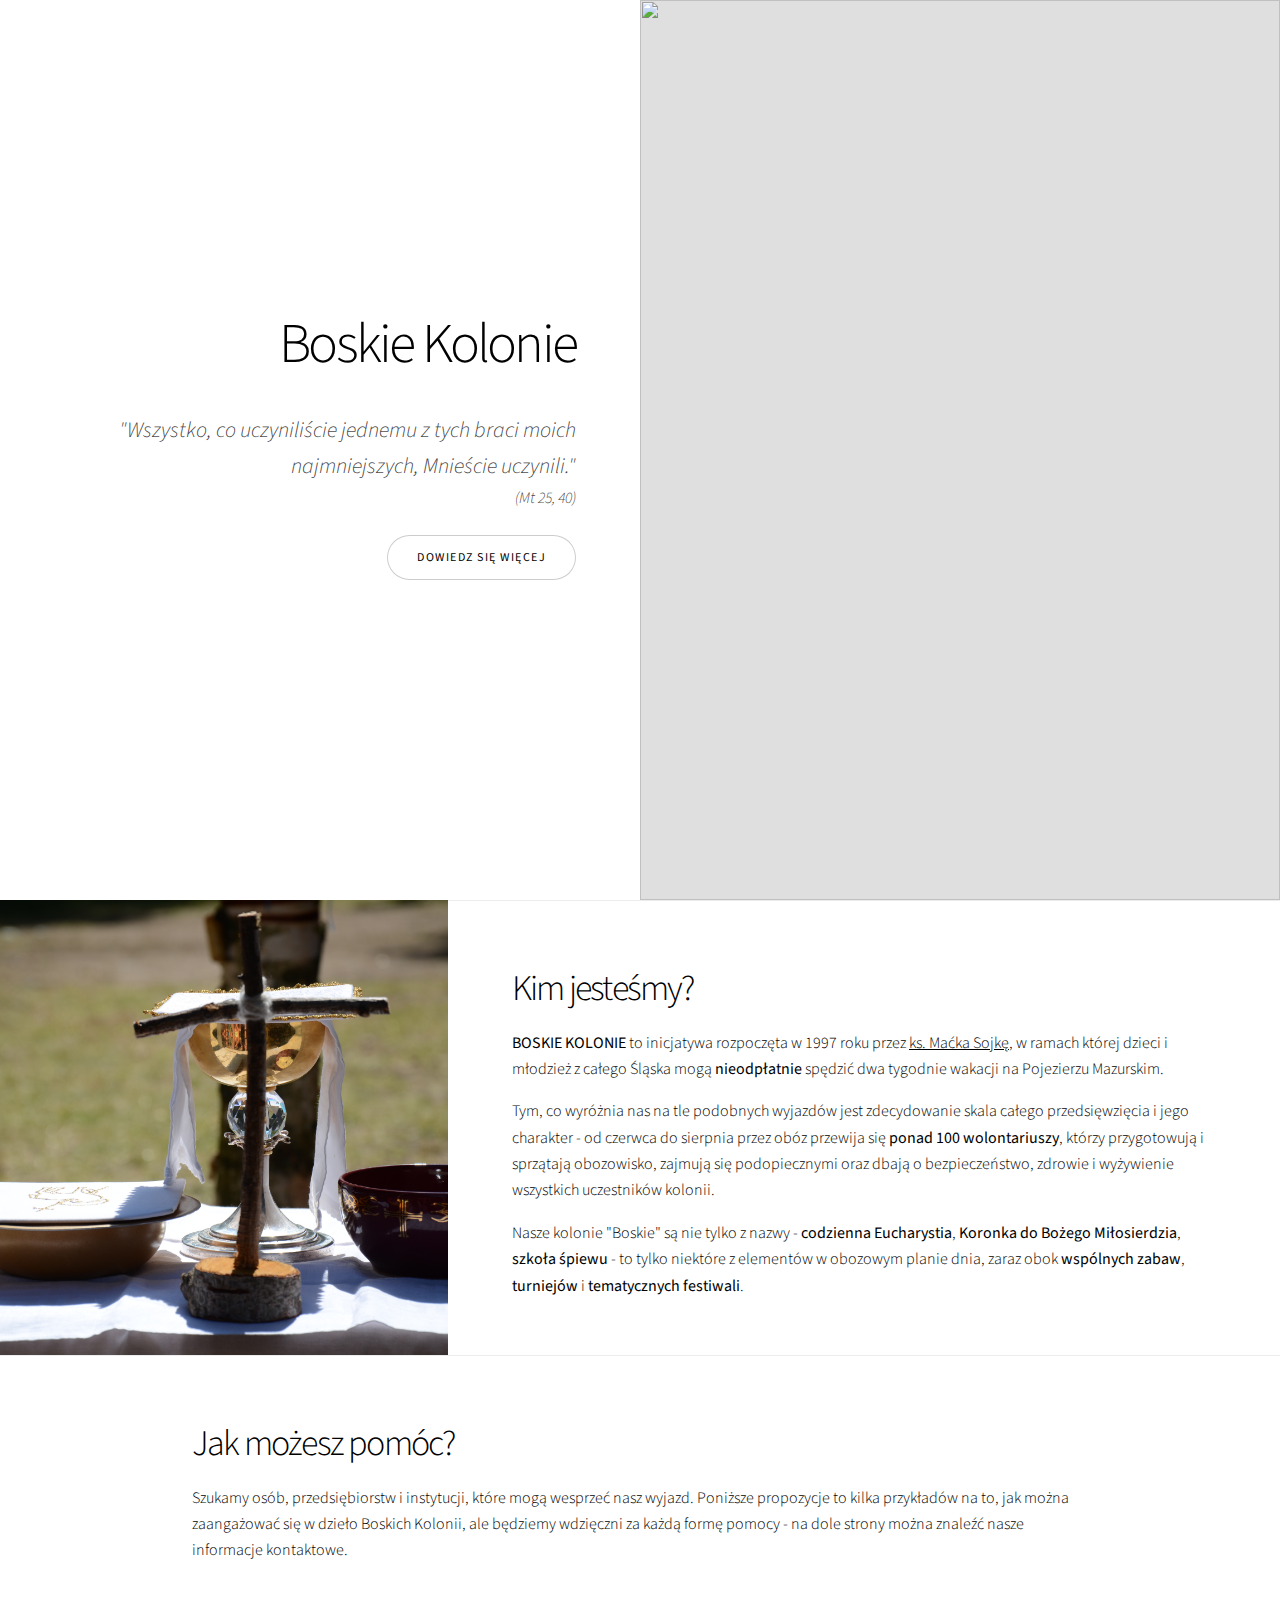
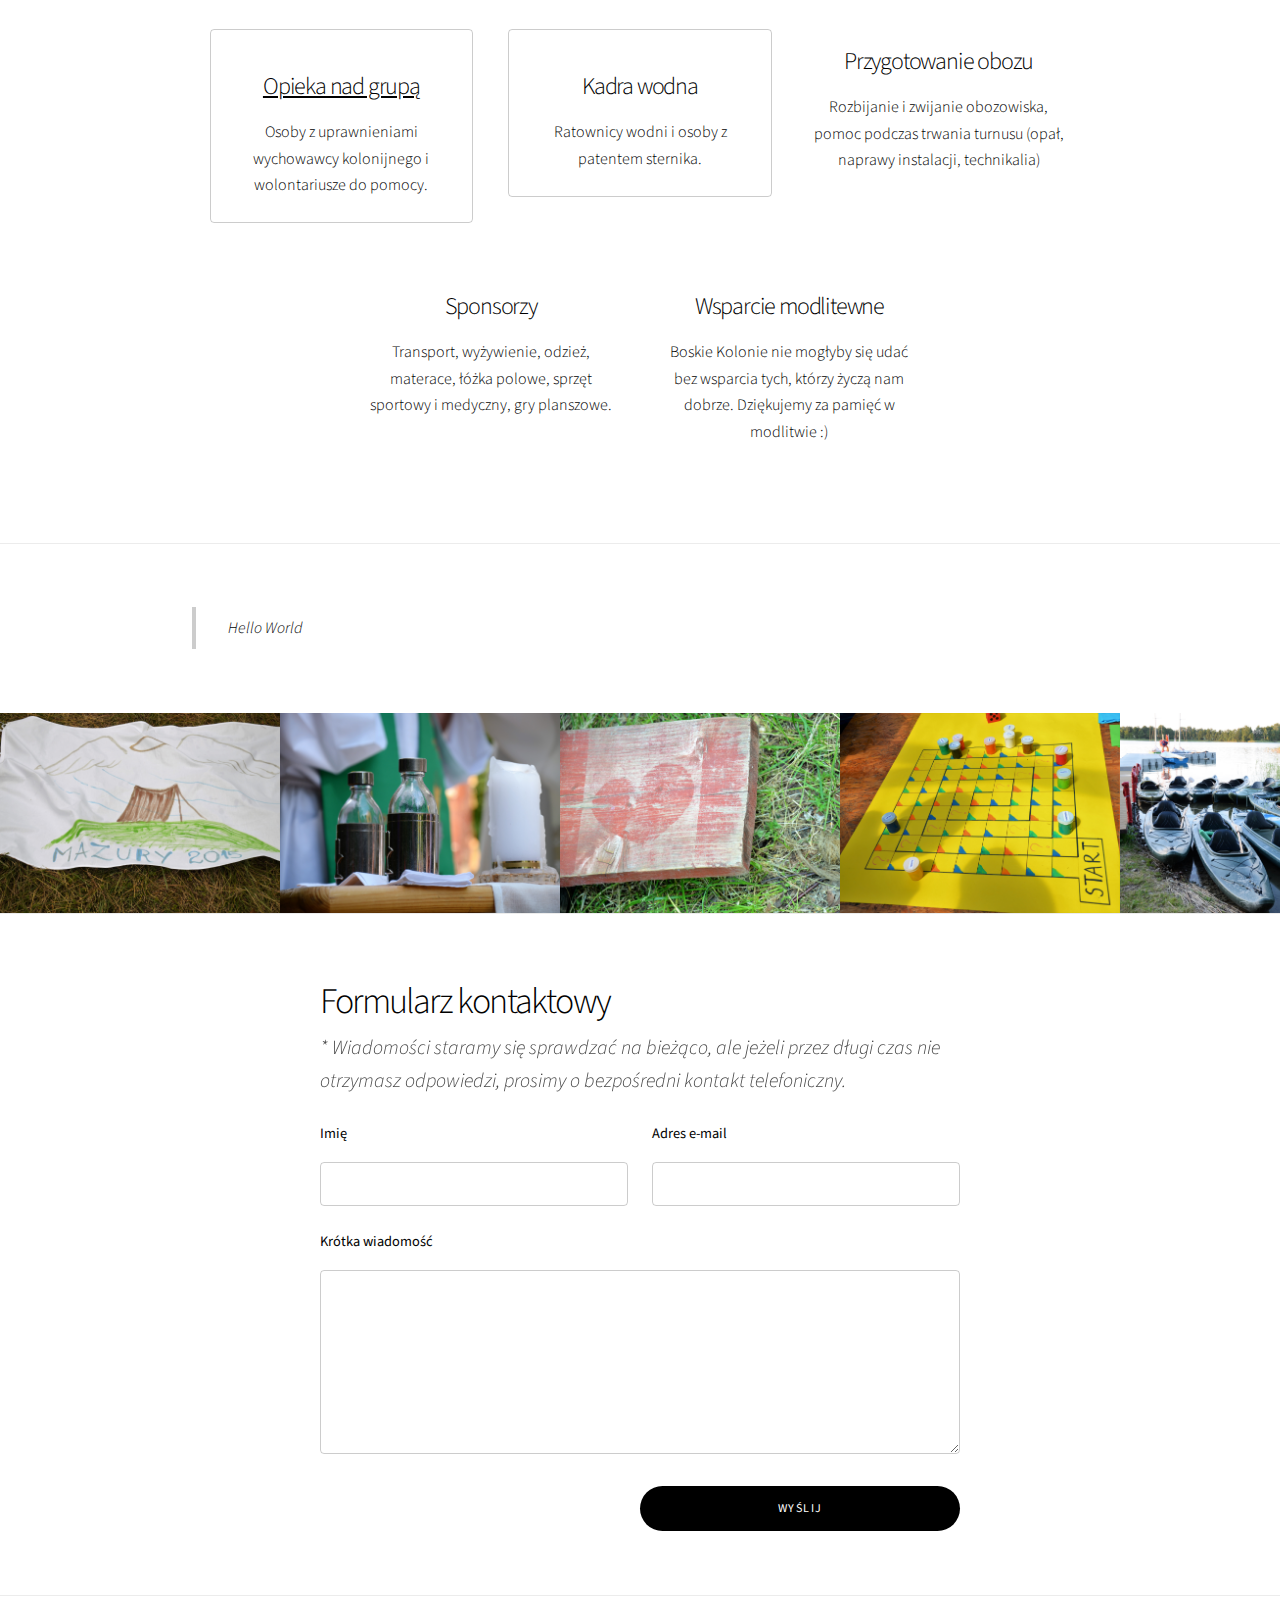
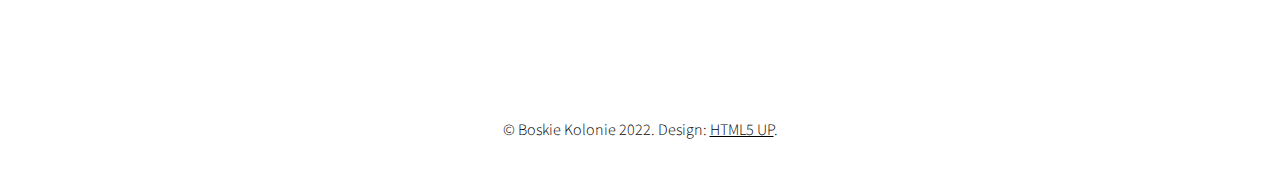
==== commit a658ca1c: "removed assets" ====
--- a/index.html
+++ b/index.html
@@ -22,21 +22,23 @@
 	<!-- Wrapper -->
 	<div id="wrapper" class="divided">
 
-		<!-- One -->
+		<!-- Banner -->
 		<section
-			class="banner style1 orient-left content-align-left image-position-center fullscreen onload-image-fade-in onload-content-fade-right">
+			class="banner style1 orient-left content-align-left image-position-center fullscreen onload-content-fade-right onload-image-fade-in content-align-right">
 			<div class="content">
 				<header>
 					<h1>Boskie Kolonie</h1>
-					<p style="margin-bottom: 0;">"Wszystko, co uczyniliście jednemu z tych braci moich najmniejszych,
+					<p style="margin-top: 1.5em; margin-bottom: 0.5em;">"Wszystko, co uczyniliście jednemu z tych braci
+						moich najmniejszych,
 						Mnieście uczynili." <br /></p>
 					<p style="text-align: right;">(Mt 25, 40)</p>
 				</header>
-				<p class="major">Przydałoby się kilka krótkich zdań wstępu, żeby nie
+				<!-- <p class="major"><blockquote>Przydałoby się kilka krótkich zdań wstępu, żeby nie
 					było zbyt pusto. Trzeba jakoś zachęcić do przejścia dalej, więc nie może być też zbyt dużo tekstu...
-					Dla wersji DEMO tyle będzie chyba ok.</p>
+					Dla wersji DEMO tyle będzie chyba ok.</blockquote></p> -->
 				<ul class="actions stacked">
-					<li><a href="#first" class="button big wide smooth-scroll-middle">Dowiedz się więcej</a></li>
+					<li><a href="#intro" class="button big wide smooth-scroll-middle">Dowiedz się więcej</a>
+					</li>
 				</ul>
 			</div>
 			<div class="image">
@@ -44,47 +46,57 @@
 			</div>
 		</section>
 
-		<!-- Two -->
-		<section class="spotlight style1 orient-right content-align-left image-position-center onscroll-image-fade-in"
-			id="first">
+		<!-- Intro -->
+		<section class="spotlight style1 orient-right content-align-left image-position-center" id="intro">
 			<div class="content">
 				<h2>Kim jesteśmy?</h2>
-				<p><b>BOSKIE KOLONIE</b> to inicjatywa rozpoczęta przez ks. Maćka Sojkę,
-					w ramach której dzieci i młodzież z całego Śląska mogą spędzić dwa tygodnie wakacji
+				<p><b>BOSKIE KOLONIE</b> to inicjatywa rozpoczęta w 1997 roku przez <a
+						href="https://silesia.edu.pl/index.php/Sojka_Maciej">ks. Maćka Sojkę</a>,
+					w ramach której dzieci i młodzież z całego Śląska mogą <strong>nieodpłatnie</strong> spędzić dwa
+					tygodnie wakacji
 					na Pojezierzu Mazurskim.</p>
 				<p>Tym, co wyróżnia nas na tle podobnych wyjazdów jest zdecydowanie skala całego przedsięwzięcia
-					i jego wolontariacki charakter - od czerwca do sierpnia przez obóz przewija się ponad 100
-					osób, które za darmo przygotowują i sprzątają obozowisko, opiekują się uczestnikami oraz
-					dbają o bezpieczeństwo, zdrowie i wyżywienie.</p>
-				<p>Nasze kolonie "Boskie" są nie tylko z nazwy - codzienna Eucharystia, Koronka do Bożego
-					Miłosierdzia, szkoły śpiewu - to tylko niektóre z elementów w obozowym planie dnia, zaraz
-					obok wspólnych zabaw, turniejów i tematycznych festiwali.</p>
+					i jego charakter - od czerwca do sierpnia przez obóz przewija się <strong>ponad 100
+						wolontariuszy</strong>, którzy przygotowują i sprzątają obozowisko, zajmują się podopiecznymi
+					oraz
+					dbają o bezpieczeństwo, zdrowie i wyżywienie wszystkich uczestników kolonii.</p>
+				<p style="margin-bottom: 1.5em;">Nasze kolonie "Boskie" są nie tylko z nazwy - <strong>codzienna
+						Eucharystia</strong>, <strong>Koronka
+						do Bożego
+						Miłosierdzia</strong>, <strong>szkoła śpiewu</strong> - to tylko niektóre z elementów w obozowym
+					planie dnia, zaraz
+					obok <strong>wspólnych zabaw</strong>, <strong>turniejów</strong> i <strong>tematycznych
+						festiwali</strong>.</p>
 			</div>
 			<div class="image">
 				<img src="images/raw/DSC_0967.JPG" alt="" />
 			</div>
 		</section>
 
-		<!-- Six -->
+		<!-- Help -->
 		<section class="wrapper style1 align-left">
 			<div class="inner">
 				<h2>Jak możesz pomóc?</h2>
-				<p>Szukamy osób, przedsiębiorstw i instytucji, które chciałyby wspomóc organizację tegorocznego
-					wyjazdu. Poniższa lista to kilka przykładów, jak można zaangażować się w dzieło Boskich
-					Kolonii, ale jeżeli masz jakieś inne pomysły - zachęcamy do wypełnienia formularza
-					kontaktowego na dole strony :)</p>
-				<div class="items style3 medium onscroll-fade-in align-center">
-					<section>
-						<span class="icon solid style2 major solid fa-users"></span>
-						<a href="./kadra.html">
-							<h3>Opieka nad grupą</h3>
-						</a>
-						<p>Osoby z uprawnieniami wychowawcy kolonijnego i wolontariusze do pomocy.</p>
-					</section>
-					<section>
-						<span class="icon solid style2 major fa-person-swimming"></span>
-						<h3>Kadra wodna</h3>
-						<p>Ratownicy wodni i osoby z patentem sternika.</p>
+				<p>Szukamy osób, przedsiębiorstw i instytucji, które mogą wesprzeć nasz wyjazd. Poniższe propozycje to
+					kilka przykładów na to, jak można zaangażować się w dzieło Boskich
+					Kolonii, ale będziemy wdzięczni za każdą formę pomocy - na dole strony można znaleźć nasze
+					informacje kontaktowe.</p>
+				<div class="items style3 medium align-center">
+					<section>
+						<div class="box">
+							<span class="icon solid style2 major solid fa-users"></span>
+							<a href="./kadra.html">
+								<h3>Opieka nad grupą</h3>
+							</a>
+							<p>Osoby z uprawnieniami wychowawcy kolonijnego i wolontariusze do pomocy.</p>
+						</div>
+					</section>
+					<section>
+						<div class="box">
+							<span class="icon solid style2 major fa-person-swimming"></span>
+							<h3>Kadra wodna</h3>
+							<p>Ratownicy wodni i osoby z patentem sternika.</p>
+						</div>
 					</section>
 					<section>
 						<span class="icon solid style2 major fa-faucet"></span>
@@ -101,20 +113,24 @@
 					<section>
 						<span class="icon solid style2 major fa-cross"></span>
 						<h3>Wsparcie modlitewne</h3>
-						<p>Boskie Kolonie nie mogłyby się udać bez wsparcia tych, którzy życzą nam dobrze. Dziękujemy za pamięć w modlitwie :)
+						<p>Boskie Kolonie nie mogłyby się udać bez wsparcia tych, którzy życzą nam dobrze. Dziękujemy za
+							pamięć w modlitwie :)
 						</p>
 					</section>
 				</div>
 			</div>
 		</section>
 
-		<!-- Five -->
+		<!-- Gallery -->
 		<section class="wrapper style1 align-left">
 			<!-- Gallery -->
-			<div class="gallery lightbox style2 small onscroll-fade-in">
-				<article>
-					<a href="images/gallery/fulls/02.jpg" class="image">
-						<img src="images/gallery/thumbs/02.jpg" alt="" />
+			<div class="inner">
+				<blockquote>Hello World</blockquote>
+			</div>
+			<div class="gallery lightbox style2 small">
+				<article>
+					<a href="images/gallery/fulls/02.JPG" class="image">
+						<img src="images/gallery/thumbs/02.JPG" alt="" />
 					</a>
 					<div class="caption">
 						<h3>Feugiat Lorem</h3>
@@ -122,8 +138,8 @@
 					</div>
 				</article>
 				<article>
-					<a href="images/gallery/fulls/03.jpg" class="image">
-						<img src="images/gallery/thumbs/03.jpg" alt="" />
+					<a href="images/gallery/fulls/03.JPG" class="image">
+						<img src="images/gallery/thumbs/03.JPG" alt="" />
 					</a>
 					<div class="caption">
 						<h3>Magna Amet</h3>
@@ -131,8 +147,8 @@
 					</div>
 				</article>
 				<article>
-					<a href="images/gallery/fulls/04.jpg" class="image">
-						<img src="images/gallery/thumbs/04.jpg" alt="" />
+					<a href="images/gallery/fulls/04.JPG" class="image">
+						<img src="images/gallery/thumbs/04.JPG" alt="" />
 					</a>
 					<div class="caption">
 						<h3>Sed Tempus</h3>
@@ -140,8 +156,8 @@
 					</div>
 				</article>
 				<article>
-					<a href="images/gallery/fulls/05.jpg" class="image">
-						<img src="images/gallery/thumbs/05.jpg" alt="" />
+					<a href="images/gallery/fulls/05.JPG" class="image">
+						<img src="images/gallery/thumbs/05.JPG" alt="" />
 					</a>
 					<div class="caption">
 						<h3>Ultrices Magna</h3>
@@ -149,8 +165,8 @@
 					</div>
 				</article>
 				<article>
-					<a href="images/gallery/fulls/06.jpg" class="image">
-						<img src="images/gallery/thumbs/06.jpg" alt="" />
+					<a href="images/gallery/fulls/06.JPG" class="image">
+						<img src="images/gallery/thumbs/06.JPG" alt="" />
 					</a>
 					<div class="caption">
 						<h3>Sed Tempus</h3>
@@ -158,8 +174,8 @@
 					</div>
 				</article>
 				<article>
-					<a href="images/gallery/fulls/07.jpg" class="image">
-						<img src="images/gallery/thumbs/07.jpg" alt="" />
+					<a href="images/gallery/fulls/07.JPG" class="image">
+						<img src="images/gallery/thumbs/07.JPG" alt="" />
 					</a>
 					<div class="caption">
 						<h3>Ipsum Lorem</h3>
@@ -167,8 +183,8 @@
 					</div>
 				</article>
 				<article>
-					<a href="images/gallery/fulls/08.jpg" class="image">
-						<img src="images/gallery/thumbs/08.jpg" alt="" />
+					<a href="images/gallery/fulls/08.JPG" class="image">
+						<img src="images/gallery/thumbs/08.JPG" alt="" />
 					</a>
 					<div class="caption">
 						<h3>Magna Risus</h3>
@@ -183,9 +199,10 @@
 		<section class="wrapper style1 align-left">
 			<div class="inner medium">
 				<header>
-				<h2>Formularz kontaktowy</h2>
-				<p>* Wiadomości staramy się sprawdzać na bieżąco, ale jeżeli przez długi czas nie otrzymasz odpowiedzi, prosimy o bezpośredni kontakt telefoniczny.</p>
-			</header>
+					<h2>Formularz kontaktowy</h2>
+					<p>* Wiadomości staramy się sprawdzać na bieżąco, ale jeżeli przez długi czas nie otrzymasz
+						odpowiedzi, prosimy o bezpośredni kontakt telefoniczny.</p>
+				</header>
 				<form method="post" action="#">
 					<div class="fields">
 						<div class="field half">
@@ -202,7 +219,8 @@
 						</div>
 					</div>
 					<ul class="actions stacked align-right">
-						<li><input class="button primary fit" type="submit" name="submit" id="submit" value="Wyślij" /></li>
+						<li><input class="button primary fit" type="submit" name="submit" id="submit" value="Wyślij" />
+						</li>
 					</ul>
 				</form>
 
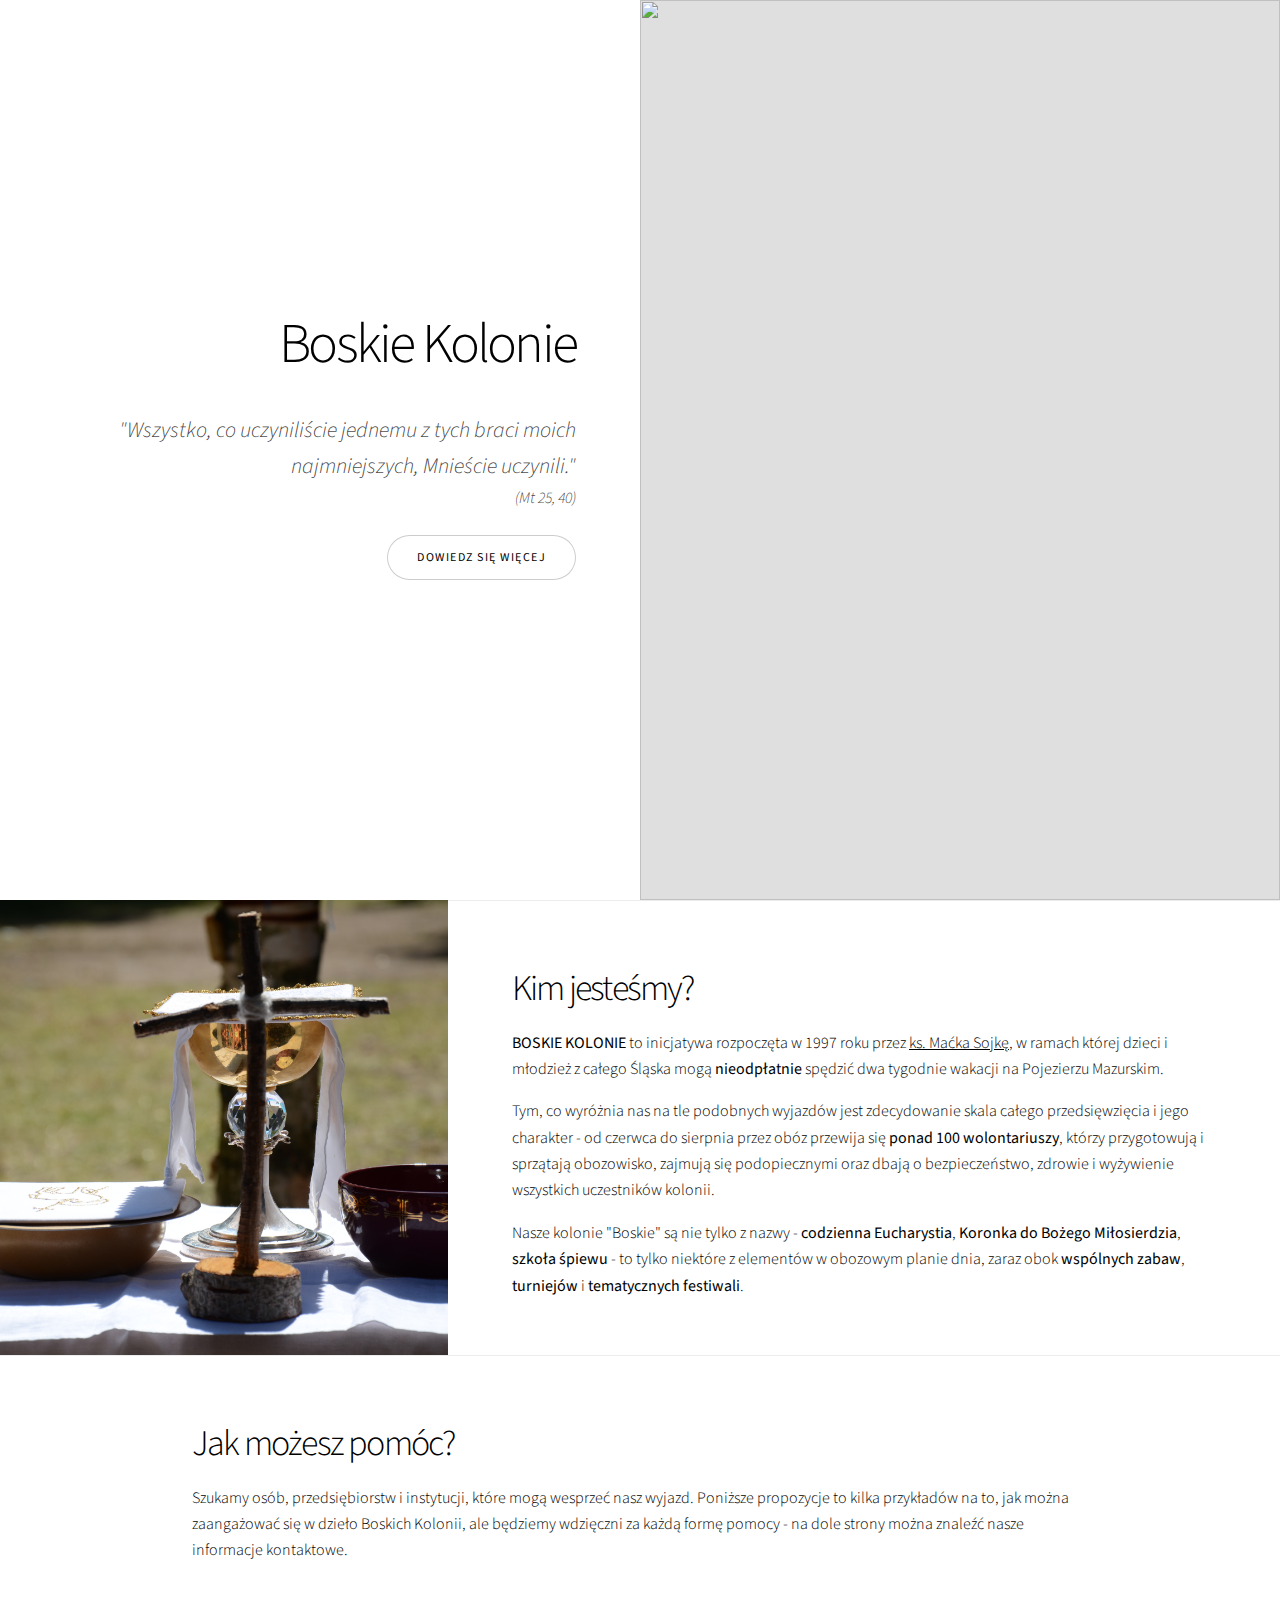
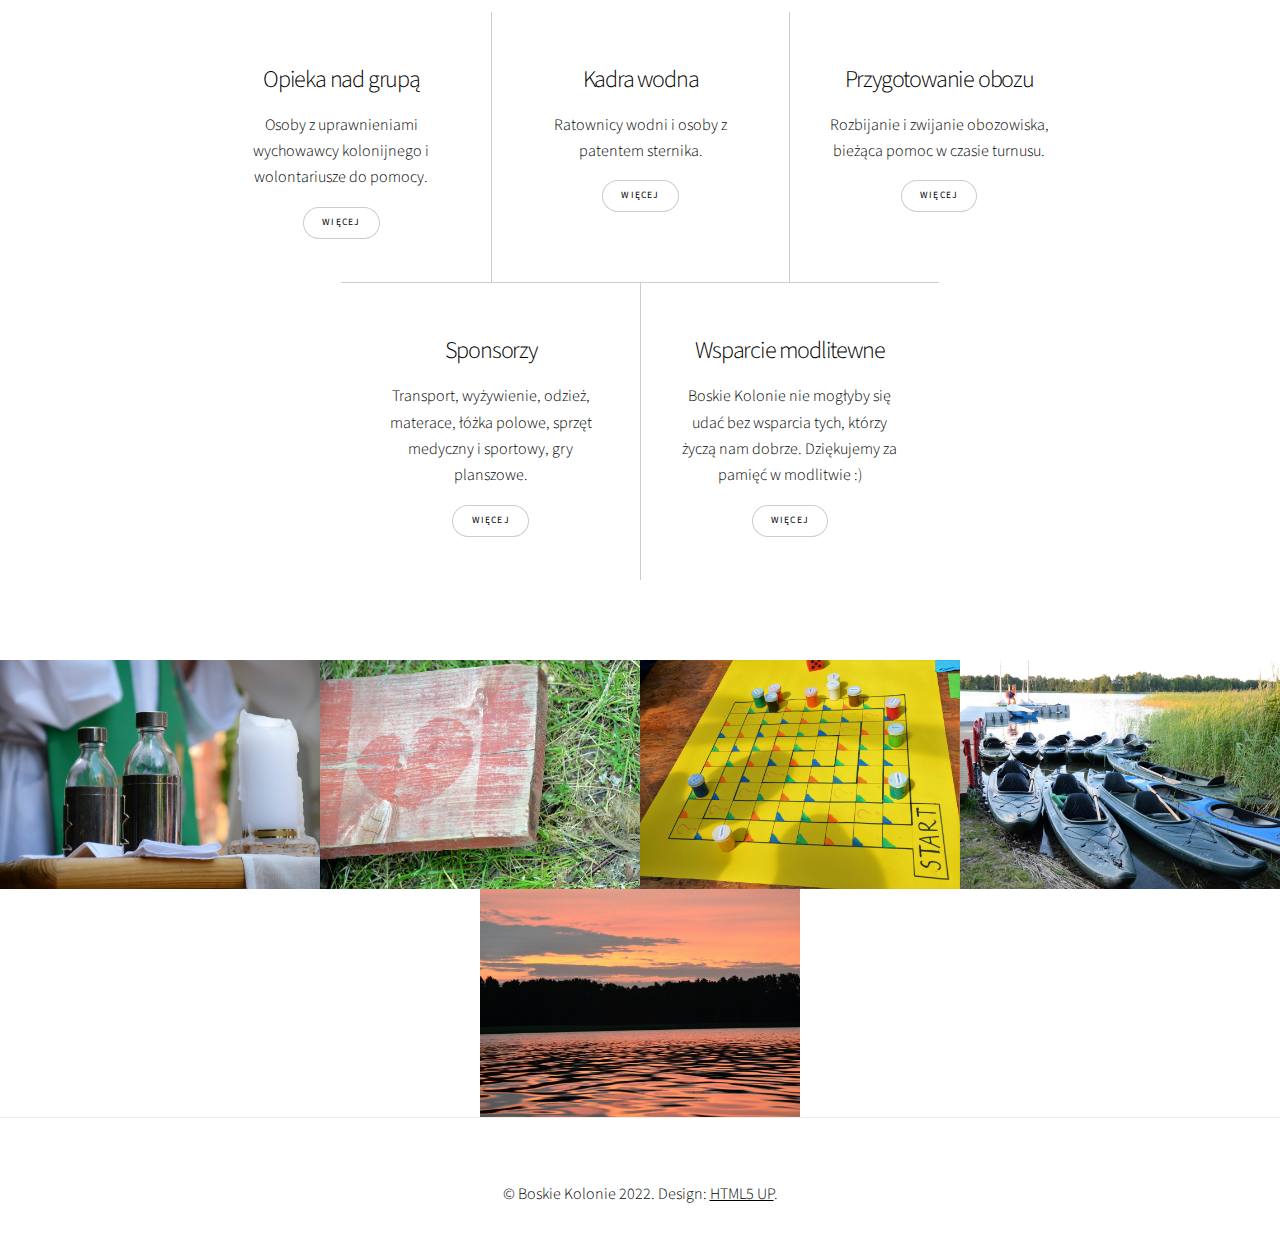
==== commit c48bbf28: "form removal" ====
--- a/index.html
+++ b/index.html
@@ -33,9 +33,6 @@
 						Mnieście uczynili." <br /></p>
 					<p style="text-align: right;">(Mt 25, 40)</p>
 				</header>
-				<!-- <p class="major"><blockquote>Przydałoby się kilka krótkich zdań wstępu, żeby nie
-					było zbyt pusto. Trzeba jakoś zachęcić do przejścia dalej, więc nie może być też zbyt dużo tekstu...
-					Dla wersji DEMO tyle będzie chyba ok.</blockquote></p> -->
 				<ul class="actions stacked">
 					<li><a href="#intro" class="button big wide smooth-scroll-middle">Dowiedz się więcej</a>
 					</li>
@@ -81,34 +78,42 @@
 					kilka przykładów na to, jak można zaangażować się w dzieło Boskich
 					Kolonii, ale będziemy wdzięczni za każdą formę pomocy - na dole strony można znaleźć nasze
 					informacje kontaktowe.</p>
-				<div class="items style3 medium align-center">
-					<section>
-						<div class="box">
-							<span class="icon solid style2 major solid fa-users"></span>
-							<a href="./kadra.html">
-								<h3>Opieka nad grupą</h3>
-							</a>
-							<p>Osoby z uprawnieniami wychowawcy kolonijnego i wolontariusze do pomocy.</p>
-						</div>
-					</section>
-					<section>
-						<div class="box">
-							<span class="icon solid style2 major fa-person-swimming"></span>
-							<h3>Kadra wodna</h3>
-							<p>Ratownicy wodni i osoby z patentem sternika.</p>
-						</div>
+				<div class="items style1 medium align-center">
+					<section>
+						<span class="icon solid style2 major solid fa-users"></span>
+						<h3>Opieka nad grupą</h3>
+						<p>Osoby z uprawnieniami wychowawcy kolonijnego i wolontariusze do pomocy.</p>
+						<ul class="actions stacked">
+							<li><a href="#" class="button small">Więcej</a>
+							</li>
+						</ul>
+					</section>
+					<section>
+						<span class="icon solid style2 major fa-person-swimming"></span>
+						<h3>Kadra wodna</h3>
+						<p>Ratownicy wodni i osoby z patentem sternika.</p>
+						<ul class="actions stacked">
+							<li><a href="#" class="button small">Więcej</a>
+							</li>
+						</ul>
 					</section>
 					<section>
 						<span class="icon solid style2 major fa-faucet"></span>
 						<h3>Przygotowanie obozu</h3>
-						<p>Rozbijanie i zwijanie obozowiska, pomoc podczas trwania turnusu (opał, naprawy instalacji,
-							technikalia)</p>
+						<p>Rozbijanie i zwijanie obozowiska, bieżąca pomoc w czasie turnusu.</p>
+						<ul class="actions stacked">
+							<li><a href="#" class="button small">Więcej</a>
+							</li>
+						</ul>
 					</section>
 					<section>
 						<span class="icon solid style2 major fa-handshake-angle"></span>
 						<h3>Sponsorzy</h3>
-						<p>Transport, wyżywienie, odzież, materace, łóżka polowe, sprzęt sportowy i medyczny, gry
-							planszowe.</p>
+						<p>Transport, wyżywienie, odzież, materace, łóżka polowe, sprzęt medyczny i sportowy, gry planszowe.</p>
+						<ul class="actions stacked">
+							<li><a href="#" class="button small">Więcej</a>
+							</li>
+						</ul>
 					</section>
 					<section>
 						<span class="icon solid style2 major fa-cross"></span>
@@ -116,6 +121,10 @@
 						<p>Boskie Kolonie nie mogłyby się udać bez wsparcia tych, którzy życzą nam dobrze. Dziękujemy za
 							pamięć w modlitwie :)
 						</p>
+						<ul class="actions stacked">
+							<li><a href="#" class="button small">Więcej</a>
+							</li>
+						</ul>
 					</section>
 				</div>
 			</div>
@@ -124,19 +133,7 @@
 		<!-- Gallery -->
 		<section class="wrapper style1 align-left">
 			<!-- Gallery -->
-			<div class="inner">
-				<blockquote>Hello World</blockquote>
-			</div>
-			<div class="gallery lightbox style2 small">
-				<article>
-					<a href="images/gallery/fulls/02.JPG" class="image">
-						<img src="images/gallery/thumbs/02.JPG" alt="" />
-					</a>
-					<div class="caption">
-						<h3>Feugiat Lorem</h3>
-						<p>Lorem ipsum dolor amet, consectetur magna etiam elit. Etiam sed ultrices.</p>
-					</div>
-				</article>
+			<div class="gallery lightbox style1 small">
 				<article>
 					<a href="images/gallery/fulls/03.JPG" class="image">
 						<img src="images/gallery/thumbs/03.JPG" alt="" />
@@ -174,15 +171,6 @@
 					</div>
 				</article>
 				<article>
-					<a href="images/gallery/fulls/07.JPG" class="image">
-						<img src="images/gallery/thumbs/07.JPG" alt="" />
-					</a>
-					<div class="caption">
-						<h3>Ipsum Lorem</h3>
-						<p>Lorem ipsum dolor amet, consectetur magna etiam elit. Etiam sed ultrices.</p>
-					</div>
-				</article>
-				<article>
 					<a href="images/gallery/fulls/08.JPG" class="image">
 						<img src="images/gallery/thumbs/08.JPG" alt="" />
 					</a>
@@ -196,7 +184,7 @@
 		</section>
 
 		<!-- Seven -->
-		<section class="wrapper style1 align-left">
+		<!-- <section class="wrapper style1 align-left">
 			<div class="inner medium">
 				<header>
 					<h2>Formularz kontaktowy</h2>
@@ -223,14 +211,13 @@
 						</li>
 					</ul>
 				</form>
-
-			</div>
-		</section>
+			</div>
+		</section> -->
 
 		<!-- Footer -->
 		<footer class="wrapper style1 align-center">
 			<div class="inner">
-				<ul class="icons">
+				<!-- <ul class="icons">
 					<li><a href="#" class="icon brands style2 fa-twitter"><span class="label">Twitter</span></a></li>
 					<li><a href="#" class="icon brands style2 fa-facebook-f"><span class="label">Facebook</span></a>
 					</li>
@@ -239,7 +226,7 @@
 					<li><a href="#" class="icon brands style2 fa-linkedin-in"><span class="label">LinkedIn</span></a>
 					</li>
 					<li><a href="#" class="icon style2 fa-envelope"><span class="label">Email</span></a></li>
-				</ul>
+				</ul> -->
 				<p>&copy; Boskie Kolonie 2022. Design: <a href="https://html5up.net">HTML5 UP</a>.</p>
 			</div>
 		</footer>
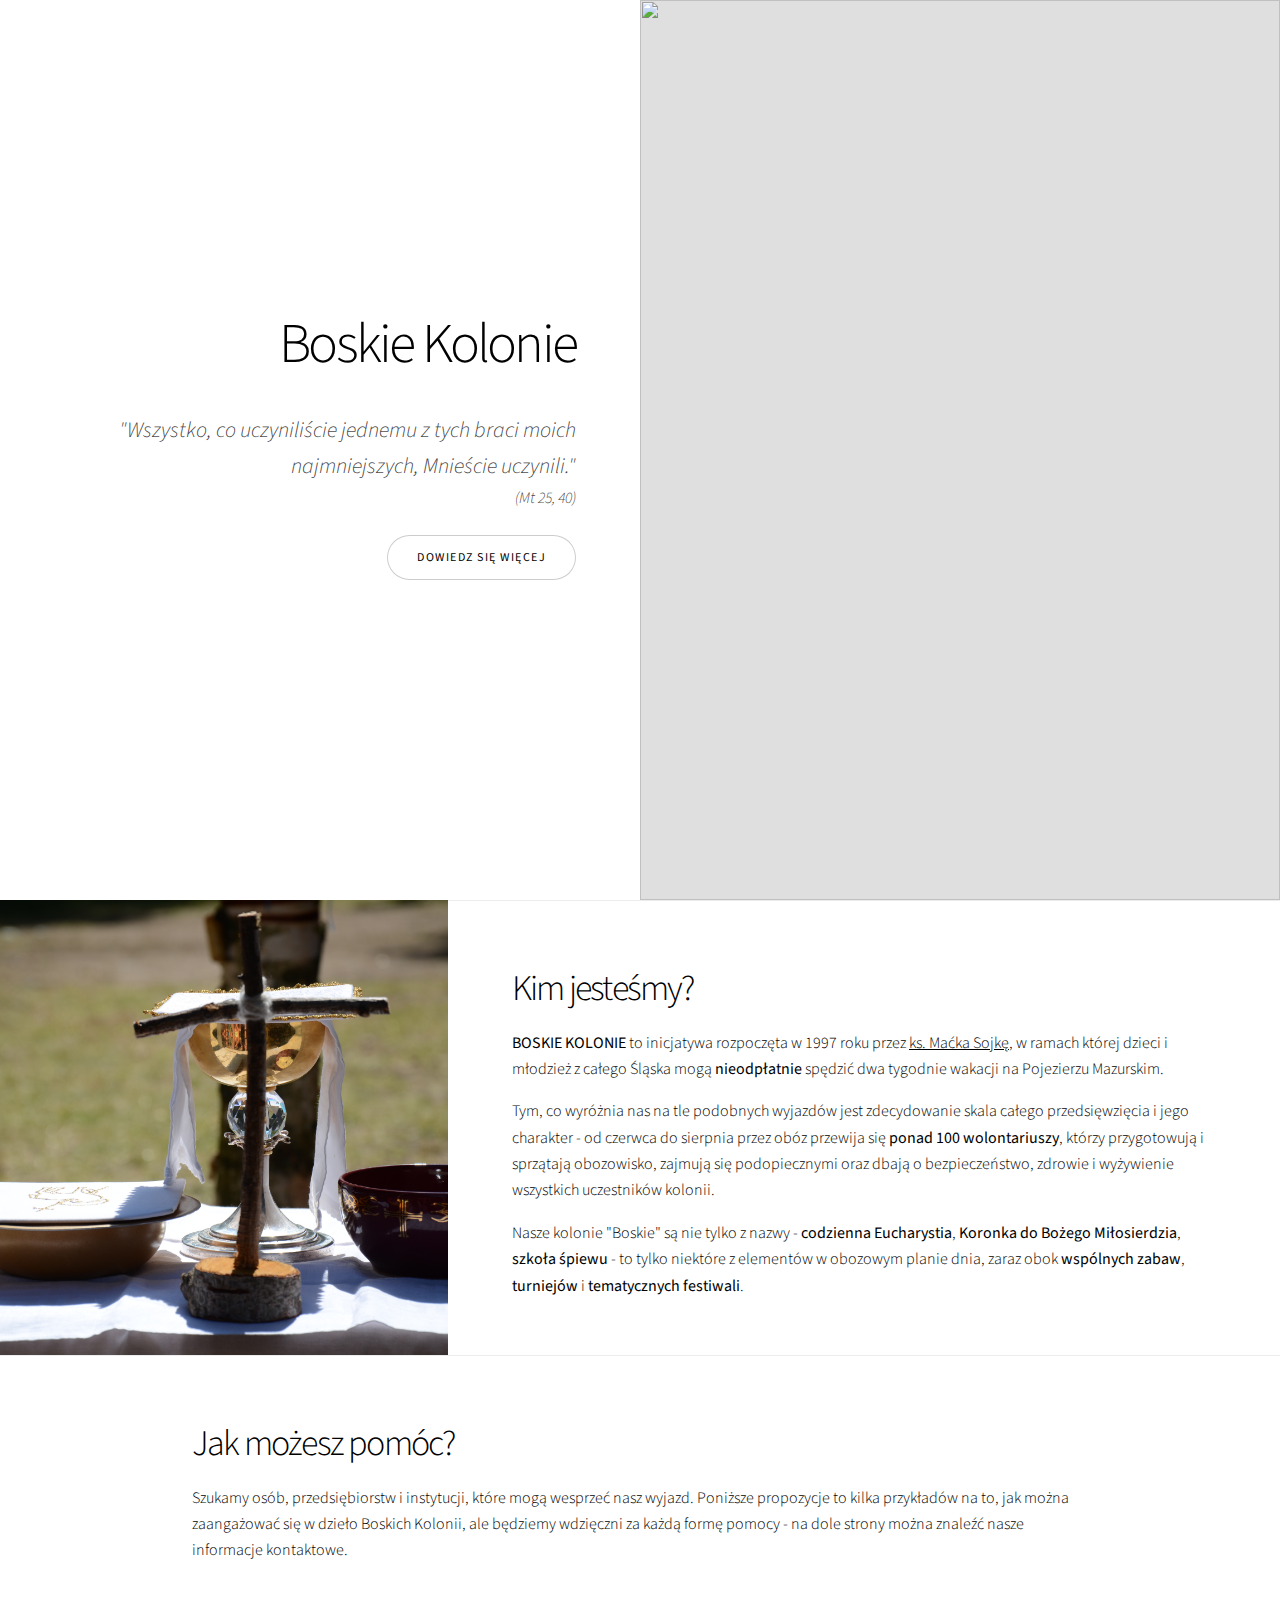
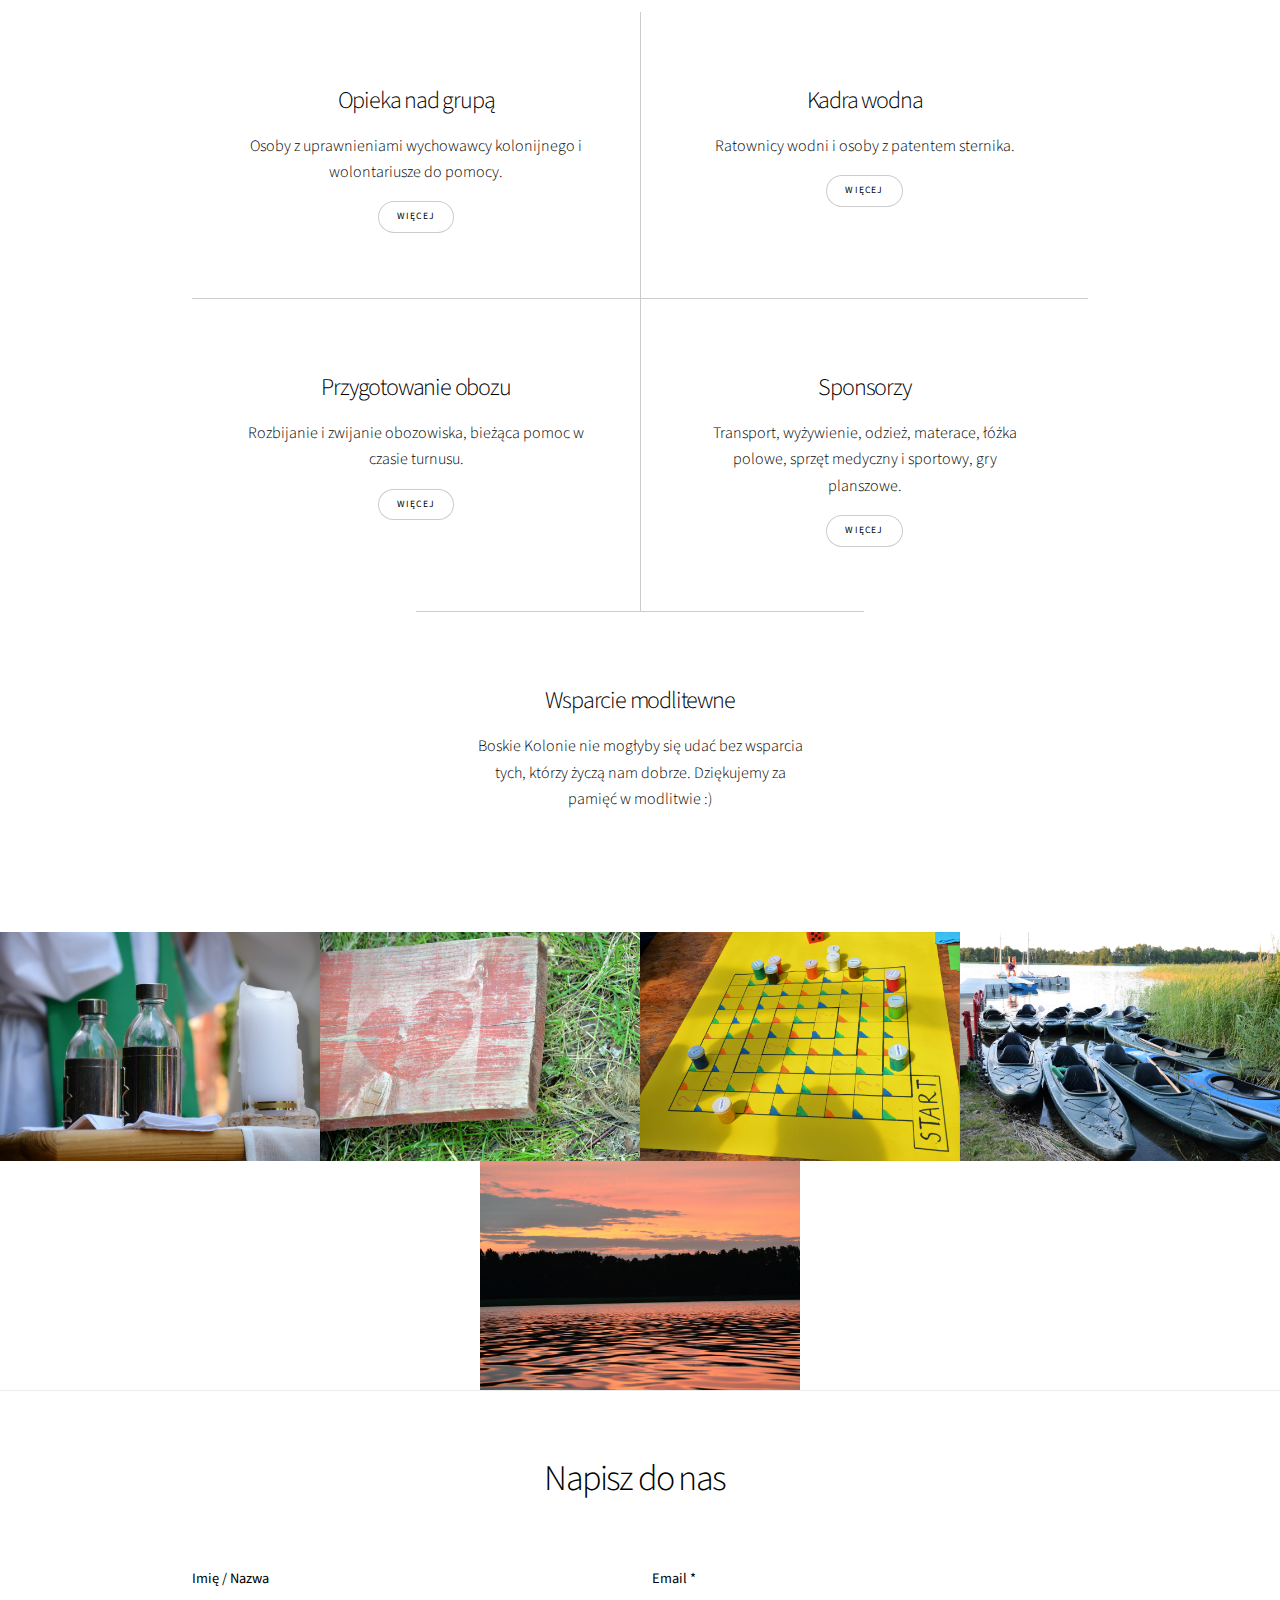
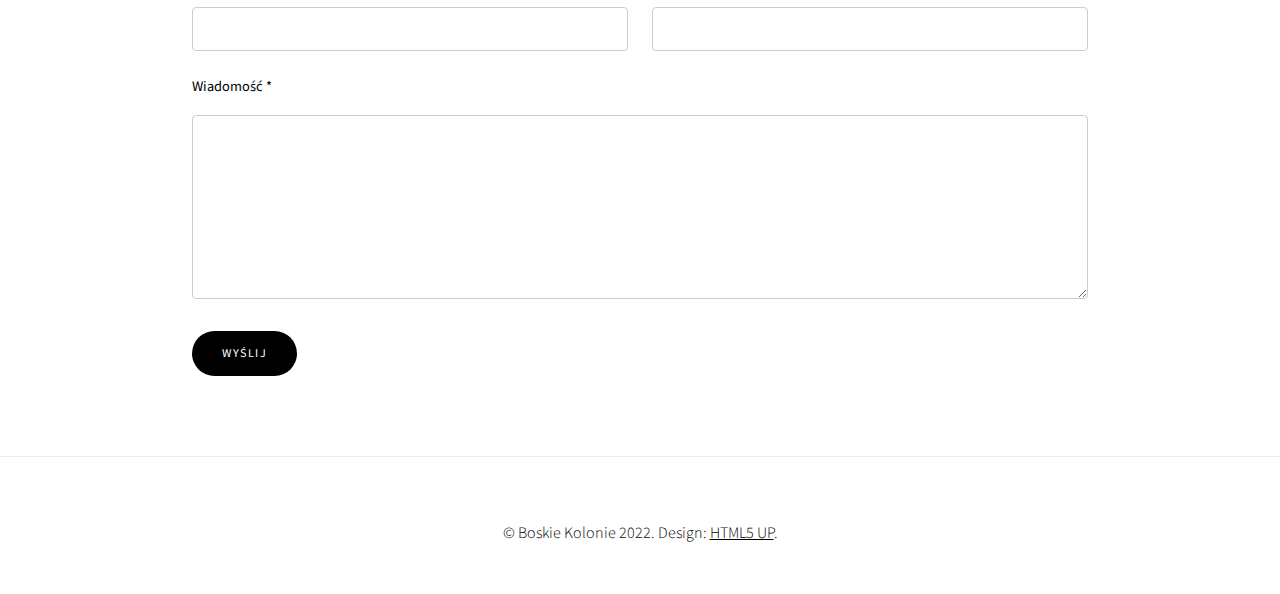
==== commit f76ce9c6: "Added contact form" ====
--- a/index.html
+++ b/index.html
@@ -78,7 +78,7 @@
 					kilka przykładów na to, jak można zaangażować się w dzieło Boskich
 					Kolonii, ale będziemy wdzięczni za każdą formę pomocy - na dole strony można znaleźć nasze
 					informacje kontaktowe.</p>
-				<div class="items style1 medium align-center">
+				<div class="items style1 big align-center">
 					<section>
 						<span class="icon solid style2 major solid fa-users"></span>
 						<h3>Opieka nad grupą</h3>
@@ -109,7 +109,8 @@
 					<section>
 						<span class="icon solid style2 major fa-handshake-angle"></span>
 						<h3>Sponsorzy</h3>
-						<p>Transport, wyżywienie, odzież, materace, łóżka polowe, sprzęt medyczny i sportowy, gry planszowe.</p>
+						<p>Transport, wyżywienie, odzież, materace, łóżka polowe, sprzęt medyczny i sportowy, gry
+							planszowe.</p>
 						<ul class="actions stacked">
 							<li><a href="#" class="button small">Więcej</a>
 							</li>
@@ -121,22 +122,17 @@
 						<p>Boskie Kolonie nie mogłyby się udać bez wsparcia tych, którzy życzą nam dobrze. Dziękujemy za
 							pamięć w modlitwie :)
 						</p>
-						<ul class="actions stacked">
-							<li><a href="#" class="button small">Więcej</a>
-							</li>
-						</ul>
 					</section>
 				</div>
 			</div>
 		</section>
 
 		<!-- Gallery -->
-		<section class="wrapper style1 align-left">
-			<!-- Gallery -->
-			<div class="gallery lightbox style1 small">
+		<section class="wrapper style1 align-center">
+			<div class="gallery style1 small lightbox">
 				<article>
 					<a href="images/gallery/fulls/03.JPG" class="image">
-						<img src="images/gallery/thumbs/03.JPG" alt="" />
+						<img src="images/gallery/thumbs/03.JPG" alt />
 					</a>
 					<div class="caption">
 						<h3>Magna Amet</h3>
@@ -180,39 +176,43 @@
 					</div>
 				</article>
 			</div>
-
-		</section>
-
-		<!-- Seven -->
-		<!-- <section class="wrapper style1 align-left">
-			<div class="inner medium">
-				<header>
-					<h2>Formularz kontaktowy</h2>
-					<p>* Wiadomości staramy się sprawdzać na bieżąco, ale jeżeli przez długi czas nie otrzymasz
-						odpowiedzi, prosimy o bezpośredni kontakt telefoniczny.</p>
-				</header>
-				<form method="post" action="#">
-					<div class="fields">
-						<div class="field half">
-							<label for="name">Imię</label>
-							<input type="text" name="name" id="name" value="" />
+		</section>
+
+		<section class="wrapper style1 align-center"  id="contact">
+			<div class="inner">
+				<h2>Napisz do nas &nbsp;<i class="fa-solid fa-face-smile-wink"></i></h2>
+				<div class="index align-left">
+					<section>
+						<div class="content">
+							<form action="https://api.web3forms.com/submit" method="POST">
+								<input type="hidden" name="access_key" value="f2065b65-b394-4c77-92bb-aa1a6af60192">
+								<div class="fields">
+									<div class="field half">
+										<label for="name">Imię / Nazwa</label>
+										<input type="text" name="name" id="name" value="">
+									</div>
+									<div class="field half">
+										<label for="email">Email *</label>
+										<input type="email" name="email" id="email" value="" required>
+									</div>
+									<div class="field">
+										<label for="message">Wiadomość *</label>
+										<textarea name="message" id="message" rows="6" required></textarea>
+									</div>
+								</div>
+								<input type="checkbox" name="botcheck" class="hidden" style="display: none;">
+								<input type="hidden" name="redirect" value="https://www.boskiekolonie.pl/thank-you">
+								<ul class="actions">
+									<li>
+										<input class="primary fit" type="submit" name="submit" id="submit" value="Wyślij">
+									</li>
+								</ul>
+							</form>
 						</div>
-						<div class="field half">
-							<label for="email">Adres e-mail</label>
-							<input type="email" name="email" id="email" value="" />
-						</div>
-						<div class="field">
-							<label for="message">Krótka wiadomość</label>
-							<textarea name="message" id="message" rows="6"></textarea>
-						</div>
-					</div>
-					<ul class="actions stacked align-right">
-						<li><input class="button primary fit" type="submit" name="submit" id="submit" value="Wyślij" />
-						</li>
-					</ul>
-				</form>
-			</div>
-		</section> -->
+					</section>
+				</div>
+			</div>
+		</section>
 
 		<!-- Footer -->
 		<footer class="wrapper style1 align-center">
--- a/assets/css/main.css
+++ b/assets/css/main.css
@@ -2599,7 +2599,7 @@
 		}
 
 			.icon.major:before {
-				font-size: 1.25rem;
+				font-size: 2.25rem;
 			}
 
 	a.icon.style2:before {
